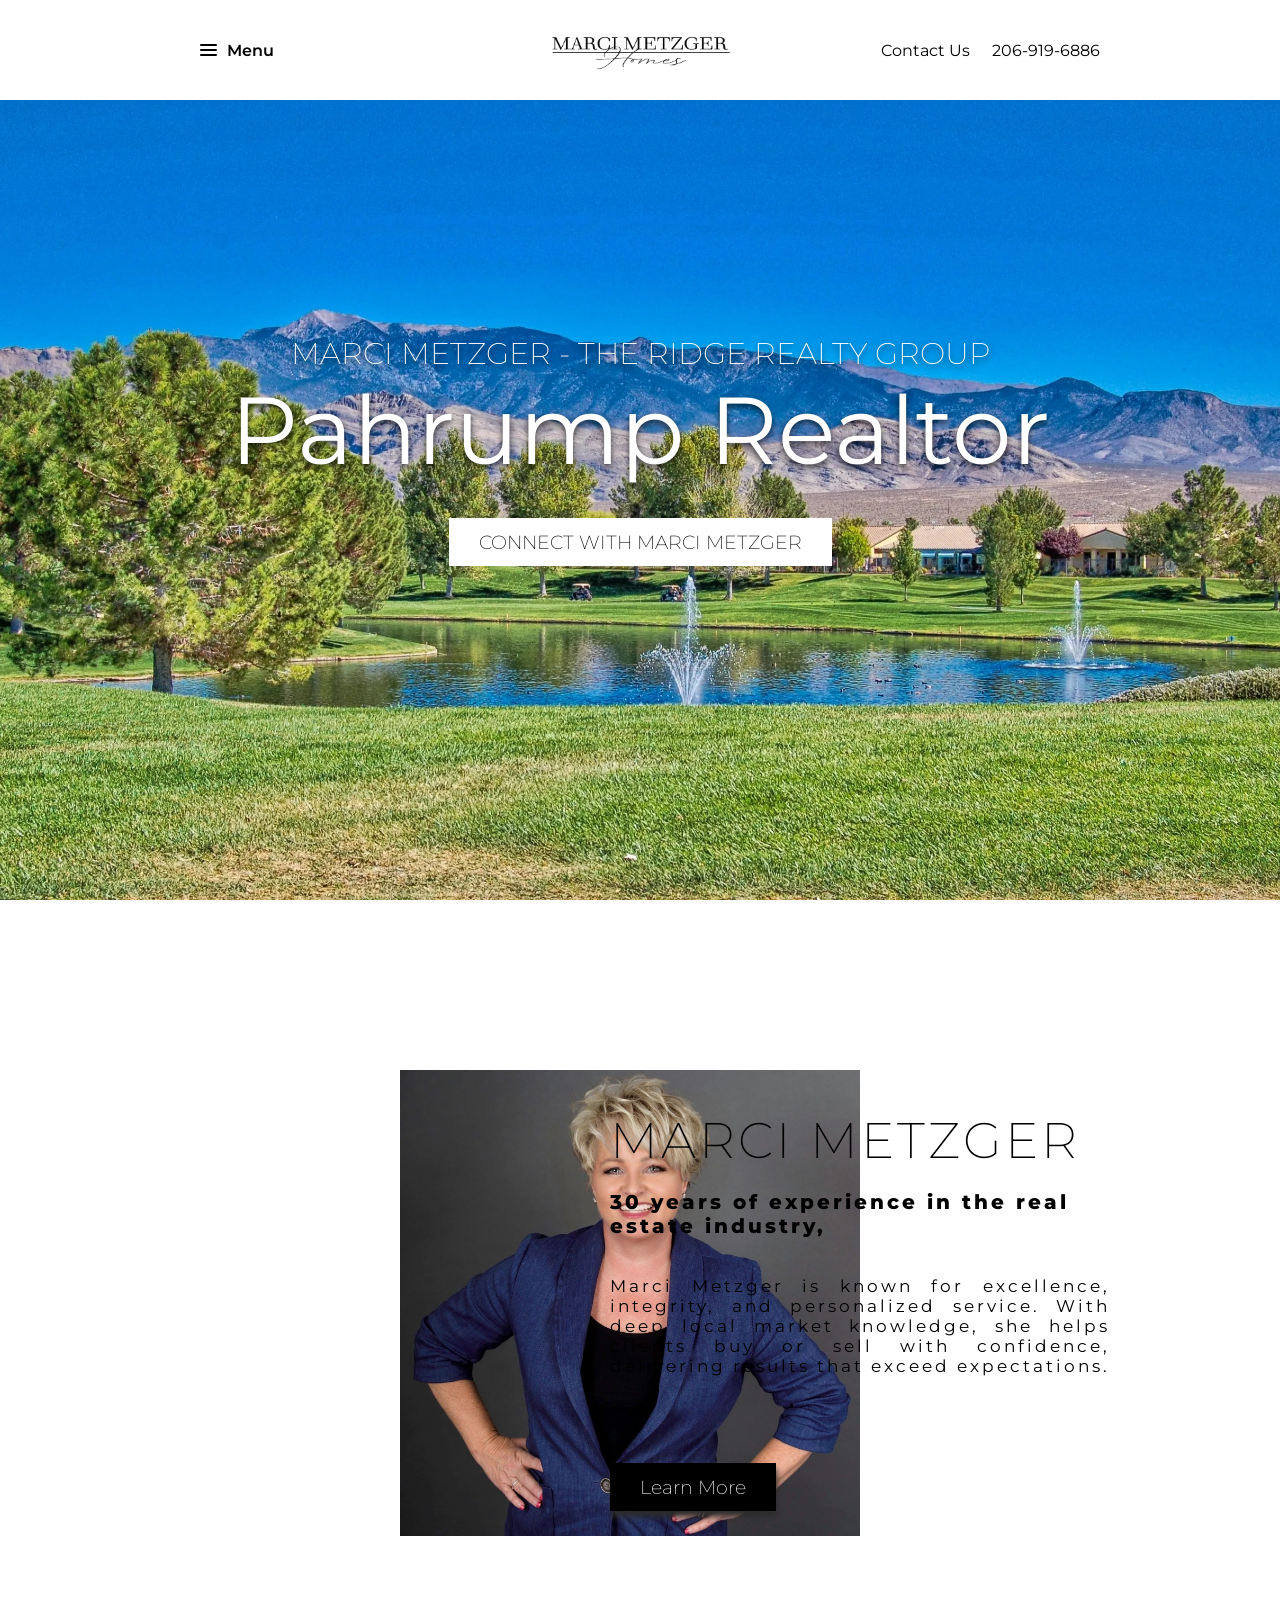
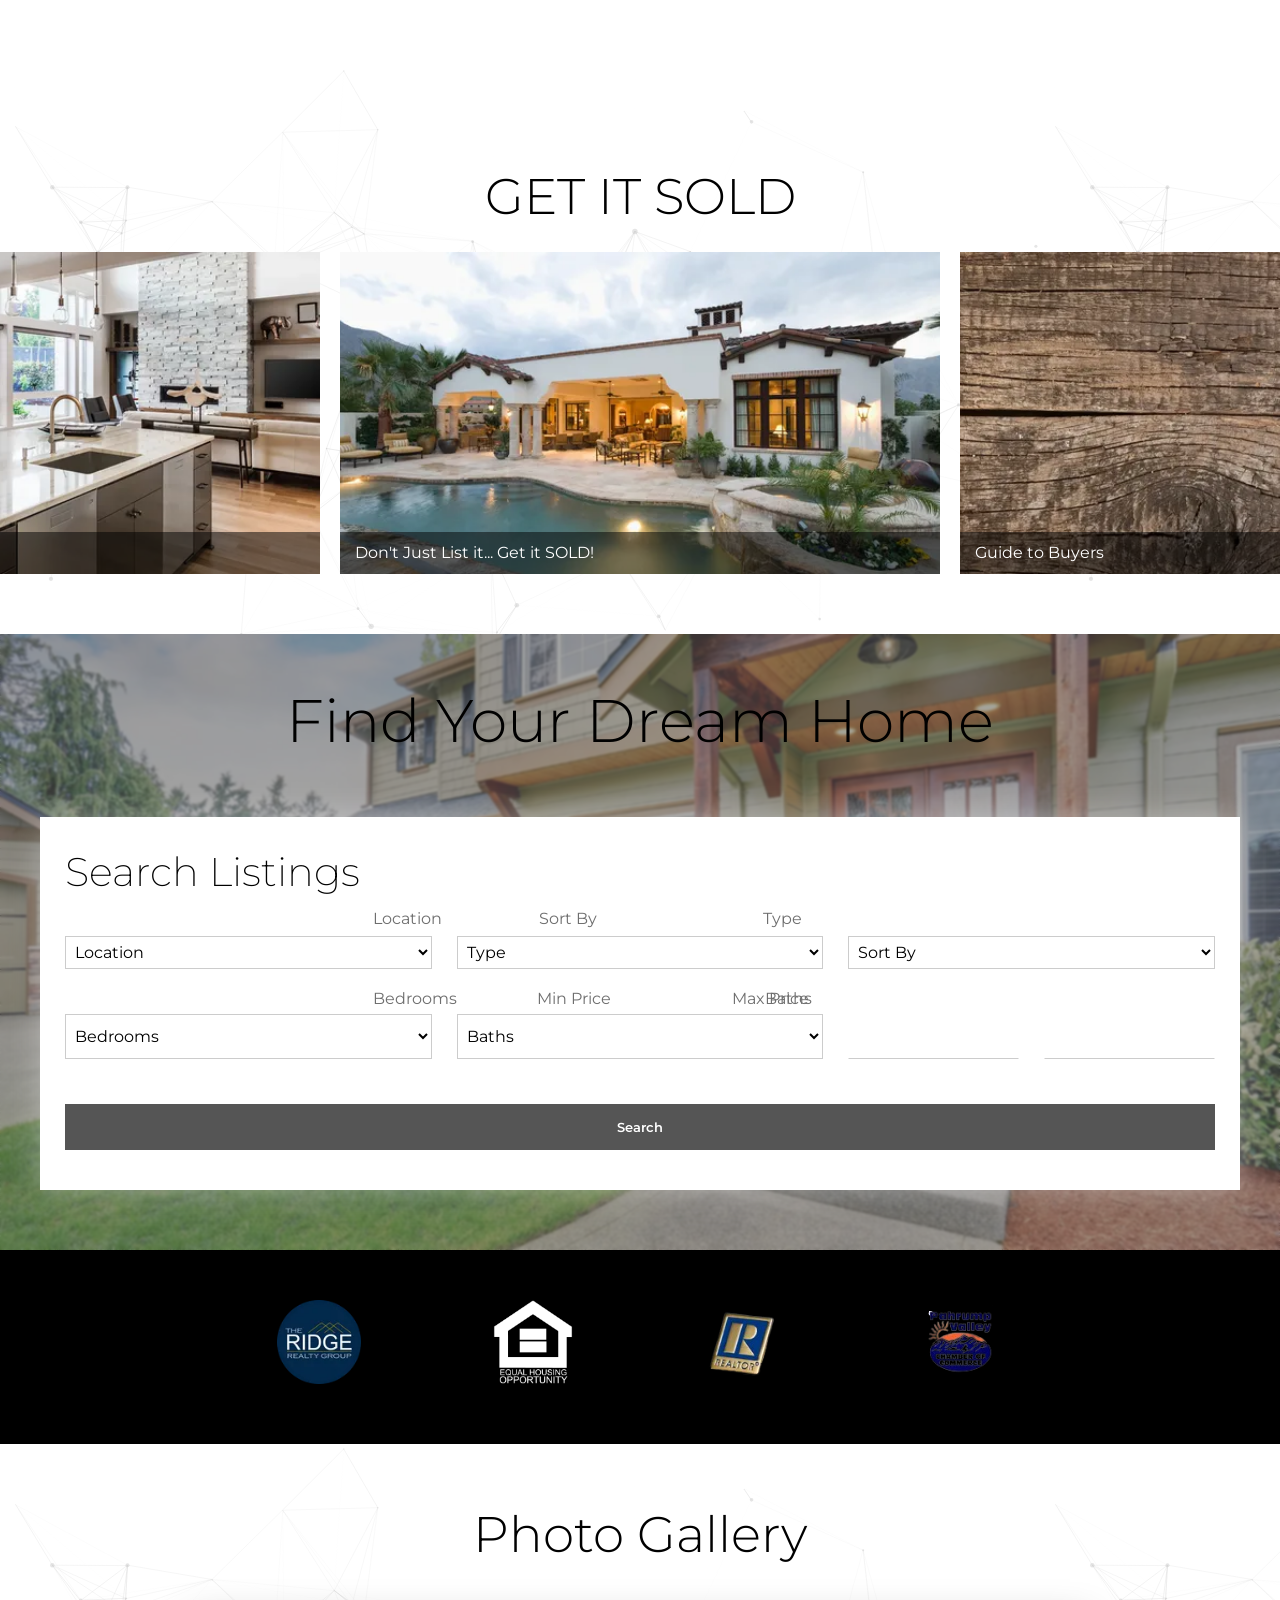
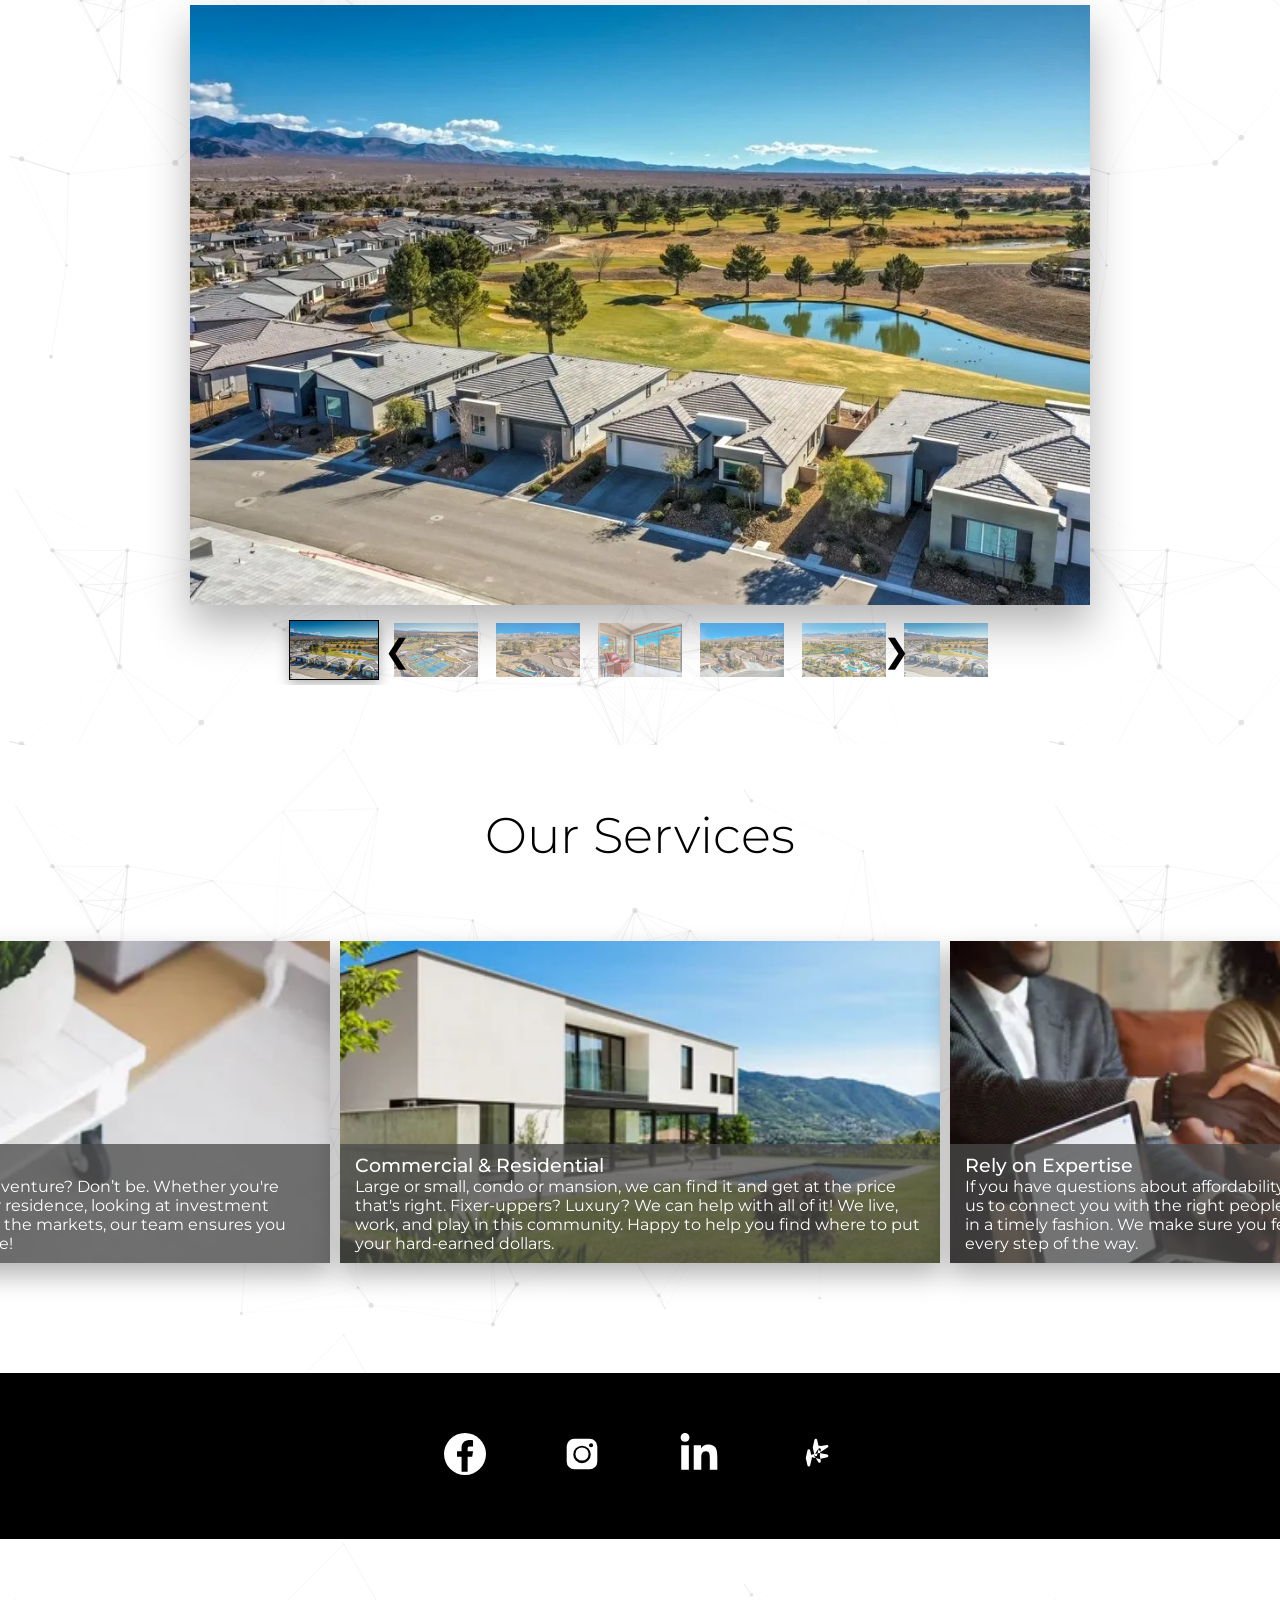
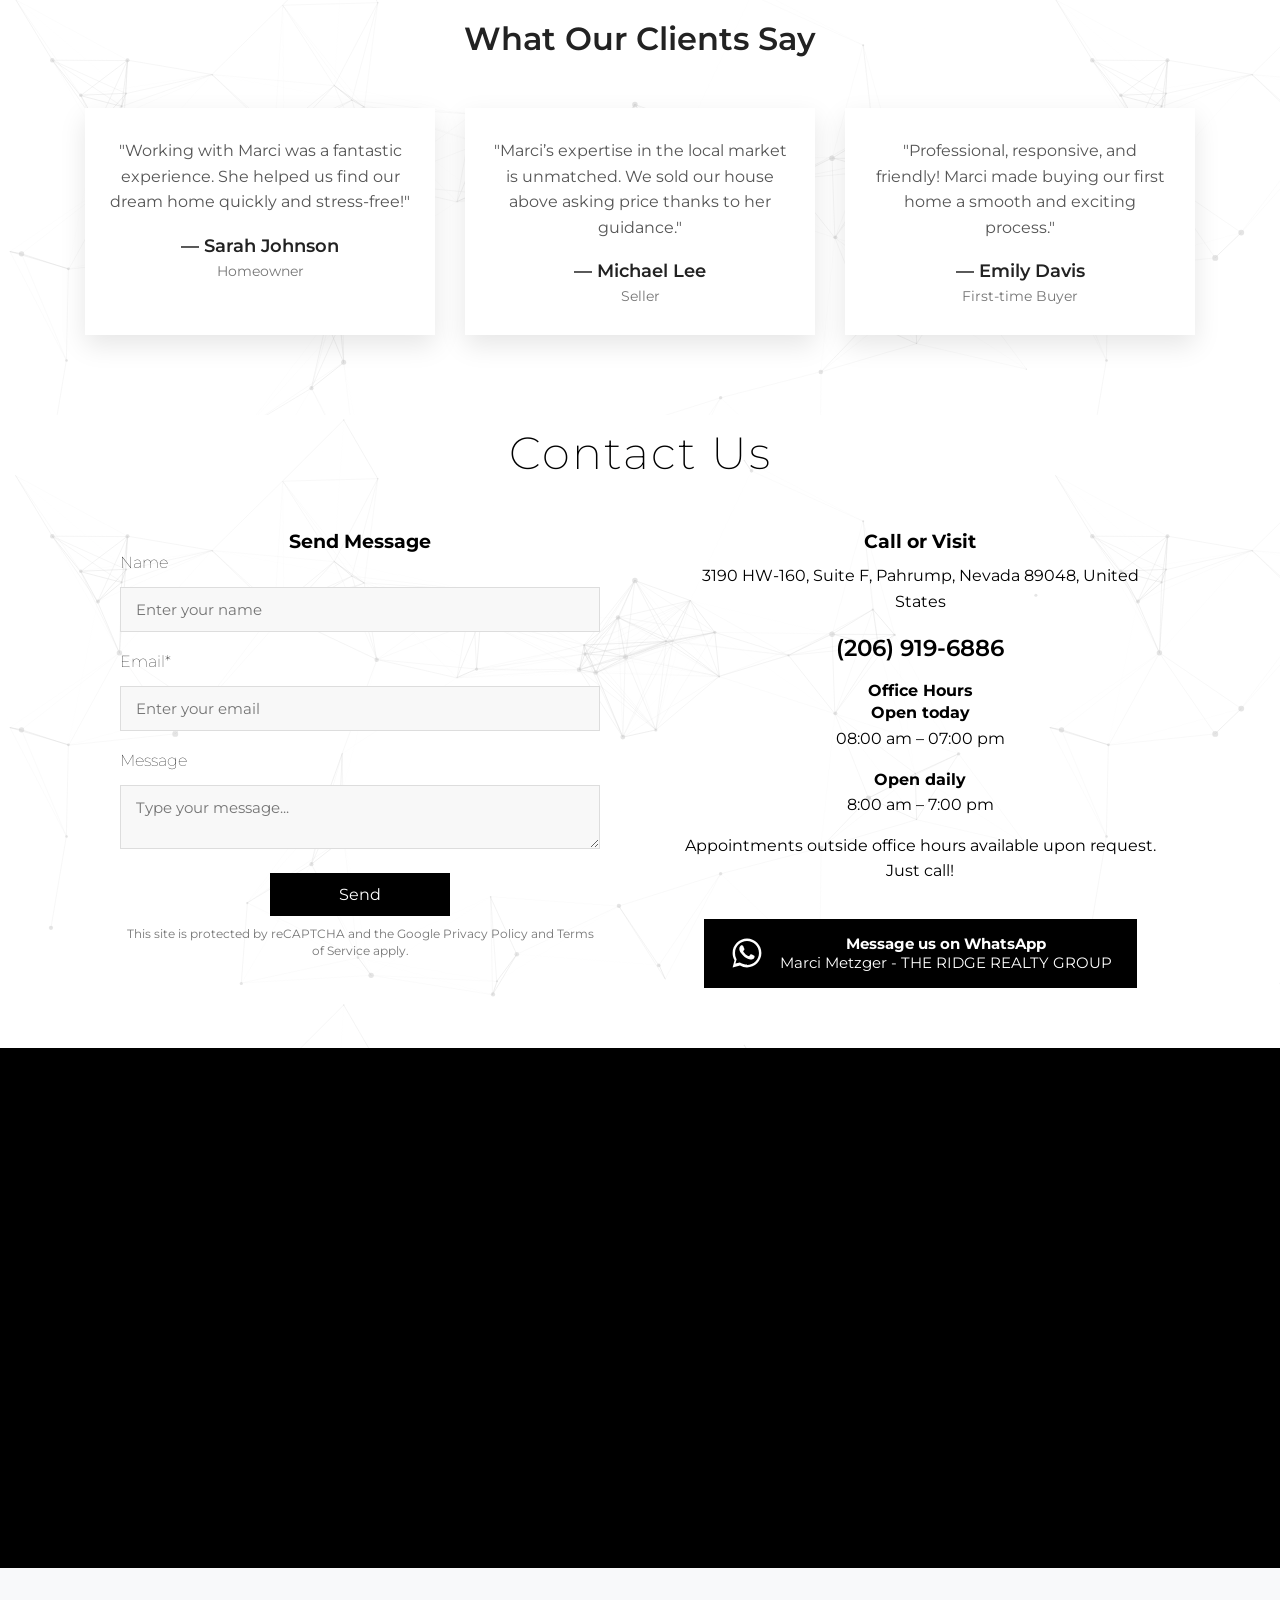
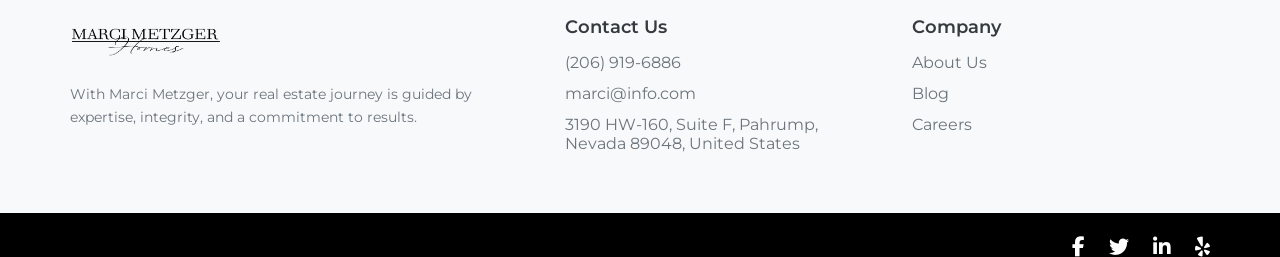
==== index.html @ 0cb1953b "Update index.html" ====
<!DOCTYPE html>
<html lang="en">
<head>
<meta charset="UTF-8">
<meta name="viewport" content="width=device-width, initial-scale=1.0">
<title>Marci Metzger Homes - Real Estate Agent, Real Estate, Realtor</title>
<link rel="stylesheet" href="css/style.css">
</head>
<body>

<header>
  <link rel="stylesheet" href="https://cdnjs.cloudflare.com/ajax/libs/font-awesome/6.5.0/css/all.min.css">
  <link rel="stylesheet" href="https://cdnjs.cloudflare.com/ajax/libs/font-awesome/6.4.0/css/all.min.css">

  <div class="hamburger" id="hamburger">
    <div class="bars"><div></div><div></div><div></div></div>
    <span class="menu-text">Menu</span>
  </div>
  <div class="logo-container"><img src="images/logo.png" alt="Logo"></div>
  <div class="header-contacts"><span>Contact Us&nbsp;&nbsp;&nbsp;</span><span>206-919-6886</span></div>
</header>

<div class="overlay" id="overlay">
  <div class="exit-btn" id="exitBtn">&times;</div>
  <div class="menu-container">
    <a href="#">Home</a>
    <a href="#">Listings</a>
    <a href="#">Properties</a>
    <a href="#">Let's Move</a>
    <a href="#">About Us</a>
    <a href="#">Contacts</a>
    <a href="#">Testimonials</a>
  </div>
</div>

<div class="section-1-placeholder"></div>

<section class="section-1" style="background-image: url('images/bg.jpg');">
  <span class="section1-text1">MARCI METZGER - THE RIDGE REALTY GROUP</span>
  <span class="section1-text2">Pahrump Realtor</span>
  <button class="btn">CONNECT WITH MARCI METZGER</button>
</section>

<div id="sections-container">
  <!-- Section 2 -->
  <section class="section" id="section2" style="background-image: url('images/section2-bg.jpg');">
    <img src="images/marci.jpg" alt="marci">
    <div class="text-content">
      <p style="font-size:50px; font-weight: 200;">MARCI METZGER</p><br>
      <h1 style="font-size:20px; font-weight: 800;">30 years of experience in the real estate industry,</h1><br><br>
      <p style="font-size:17px; text-align: justify;" class="section2-detail">
        
        Marci Metzger is known for excellence, integrity, and personalized service. With deep local market knowledge, she helps clients buy or sell with confidence, delivering results that exceed expectations.
      </p><br><br><br>
      <button class="btn">Learn More</button>
    </div>
  </section>
</div>

<!-- Section 3 -->
<section class="section" id="section3" style="background-image: url('images/section2-bg.png');">
  <h2>GET IT SOLD</h2>
  <div class="section3-row">
    <div class="image-box">
      <div class="section3-image">
        <img src="images/section3_image1.png" alt="section3_image1">
        <div class="section3-bottom-text">Top Residential Sales Last 5 Years</div>
        <div class="section3-label1">
          We helped nearly 90 clients in 2021, and closed 28.5 million in sales! Our team works hard everyday to grow and learn, so that we may continue to excel in our market. Our clients deserve our best, & we want to make sure our best is better every year.
        </div>
      </div>
    </div>
    <div class="image-box">
      <div class="section3-image">
        <img src="images/section3_image2.png" alt="section3_image2">
        <div class="section3-bottom-text">Don't Just List it... Get it SOLD!</div>
        <div class="section3-label2">
          We exhaust every avenue to ensure our listings are at the fingertips of every possible buyer, getting you top dollar for your home.
        </div>
      </div>
    </div>
    <div class="image-box">
      <div class="section3-image">
        <img src="images/section3_image3.png" alt="section3_image3">
        <div class="section3-bottom-text">Guide to Buyers</div>
        <div class="section3-label3">
          Nobody knows the market like we do. Enjoy having a pro at your service. Market analysis, upgrades lists, contractors on speed dial, & more!
        </div>
      </div>
    </div>
  </div>
</section>

<!-- Section 4 -->
<section class="section" id="section4" style="background-image: url('images/section4_bg.png');">
  <span id="section4-h2">Find Your Dream Home</span>
  <div class="property-search-container">
    <h2 class="section4-header">Search Listings</h2>
    <form class="property-search-form">
      <label for="location" class="section4-label1">Location</label>
      <select name="location" class="wide-input" id="location">
        <option value="" style="font-size: small;">Location</option>
        <option value="pahrump">Pahrump</option>
        <option value="lasvegas">Las Vegas</option>
        <option value="reno">Reno</option>
      </select>

      <label for="type" class="section4-label2">Type</label>
      <select name="type" class="wide-input" id="type">
        <option value="">Type</option>
        <option value="house">House</option>
        <option value="apartment">Apartment</option>
        <option value="land">Land</option>
      </select>

      <label for="sort" class="section4-label3">Sort By</label>
      <select name="sort" class="wide-input" id="sort">
        <option value="">Sort By</option>
        <option value="price_asc">Price Low → High</option>
        <option value="price_desc">Price High → Low</option>
        <option value="newest">Newest Listings</option>
      </select>

      <label for="bedroom" class="section4-label4">Bedrooms</label>
      <select name="bedrooms" class="wide-input" id="bedroom">
        <option value="">Bedrooms</option>
        <option value="1">1+</option>
        <option value="2">2+</option>
        <option value="3">3+</option>
        <option value="4">4+</option>
      </select>

      <label for="baths" class="section4-label5">Baths</label>
      <select name="baths" class="wide-input" id="baths">
        <option value="">Baths</option>
        <option value="1">1+</option>
        <option value="2">2+</option>
        <option value="3">3+</option>
        <option value="4">4+</option>
      </select>

      <label for="min" class="section4-label6">Min Price</label>
      <input type="number" name="min_price" class="input-price" id="min">

      <label for="max" class="section4-label7">Max Price</label>
      <input type="number" name="max_price" class="input-price" id="max">

      <button type="submit">Search</button>
    </form>
  </div>
</section>

<!-- Section 5 -->
<section class="section" id="section5">
  <div class="image-grid">
    <img src="images/ridge.png" alt="Image 1">
    <img src="images/eh.png" alt="Image 2">
    <img src="images/realtor.png" alt="Image 3">
    <img src="images/pv.png" alt="Image 4">
  </div>
</section>

<!-- Section 6 -->
<section class="section" id="section6" style="background-image: url('images/section2-bg.png');">
  <h2>Photo Gallery</h2>
  <div class="slider-container">
    <div class="slider">
      <div class="slides">
        <img src="images/slide1.png" alt="Slide 1">
        <img src="images/slide2.png" alt="Slide 2">
        <img src="images/slide3.png" alt="Slide 3">
        <img src="images/slide4.png" alt="Slide 4">
        <img src="images/slide5.png" alt="Slide 5">
        <img src="images/slide6.png" alt="Slide 6">
        <img src="images/slide7.png" alt="Slide 7">
      </div>
    </div>
    <div class="thumbnails">
      <button class="prev">&#10094;</button>
      <img src="images/slide1.png" alt="Slide 1">
      <img src="images/slide2.png" alt="Slide 2">
      <img src="images/slide3.png" alt="Slide 3">
      <img src="images/slide4.png" alt="Slide 4">
      <img src="images/slide5.png" alt="Slide 5">
      <img src="images/slide6.png" alt="Slide 6">
      <img src="images/slide7.png" alt="Slide 7">
      <button class="next">&#10095;</button>
    </div>
  </div>
</section>

<!-- Section 7 -->
<section class="section" id="section7" style="background-image: url('images/section2-bg.png');">
  <h2>Our Services</h2>
  <div class="section7-grid">
    <div class="section7-item">
      <div class="section7-image">
        <img src="images/section7-image1.png" alt="Image 1">
        <div class="image-label">
          <span><h1 class="image-label-h1">Real Estate Done Right</h1>Nervous about your property adventure? Don’t be. Whether you're getting ready to buy or sell your residence, looking at investment properties, or just curious about the markets, our team ensures you get the best experience possible!</span>
        </div>
        
      </div>
    </div>
    <div class="section7-item">
      <div class="section7-image">
        <img src="images/section7-image2.png" alt="Image 2">
        <div class="image-label">
          <span><h1 class="image-label-h1">Commercial & Residential</h1>Large or small, condo or mansion, we can find it and get at the price that's right. Fixer-uppers? Luxury? We can help with all of it! We live, work, and play in this community. Happy to help you find where to put your hard-earned dollars.</span>
        </div>
        
      </div>
    </div>
    <div class="section7-item">
      <div class="section7-image">
        <img src="images/section7-image3.png" alt="Image 3">
        <div class="image-label">
          <span><h1 class="image-label-h1">Rely on Expertise</h1>If you have questions about affordability, credit, and loan options, trust us to connect you with the right people to get the answers you need in a timely fashion. We make sure you feel confident and educated every step of the way.</span>
        </div>
        
      </div>
    </div>
  </div>
</section>

<!-- Section 8 -->
<section class="section" id="section8">
  <div class="social-grid">
    <a href="#" class="social-item">
      <svg width="42" height="42" viewBox="0 0 512 512" fill="white">
        <circle cx="256" cy="256" r="256"/>
        <path d="M354 165h-48c-8 0-18 10-18 22v36h66l-10 68h-56v181h-74V291h-55v-68h55v-45c0-48 34-92 94-92 26 0 45 2 46 2v57z" fill="black"/>
      </svg>
    </a>
    <a href="#" class="social-item">
      <svg width="42" height="42" viewBox="0 0 512 512" fill="white">
        <path d="M349.33 69.33H162.67A93.42 93.42 0 0069.33 162.67v186.66A93.42 93.42 0 00162.67 442.67h186.66A93.42 93.42 0 00442.67 349.33V162.67A93.42 93.42 0 00349.33 69.33zm-93.33 298.67a106.67 106.67 0 11106.67-106.67 106.81 106.81 0 01-106.67 106.67zm110.67-193.33a25.33 25.33 0 1125.33-25.34 25.28 25.28 0 01-25.33 25.34z"/>
        <circle cx="256" cy="256" r="80"/>
      </svg>
    </a>
    <a href="#" class="social-item">
      <svg width="42" height="42" viewBox="0 0 448 512" fill="white">
        <path d="M100.28 448H7.4V148.9h92.88zM53.79 108.1C24.09 108.1 0 83.5 0 53.8a53.8 53.8 0 11107.59 0c0 29.7-24.09 54.3-53.8 54.3zM447.9 448h-92.1V302.4c0-34.7-.7-79.2-48.29-79.2-48.3 0-55.7 37.7-55.7 76.6V448h-92.1V148.9h88.4v40.7h1.3c12.3-23.2 42.3-48.3 87.1-48.3 93.1 0 110.3 61.3 110.3 140.8z"/>
      </svg>
    </a>
    <a href="#" class="social-item">
      <svg width="42" height="42" viewBox="0 0 512 512" fill="white">
        <path d="M285.8 356.4l-54-82 54-82c9-14 32.1-4.7 28.7 12.1l-12.6 70.4 12.6 70.4c3.4 16.8-19.7 26.1-28.7 11.1zm-101.2 41l21-93.8-21-93.8c-3.7-16.5-28.7-16.5-32.4 0l-21 93.8 21 93.8c3.7 16.4 28.7 16.4 32.4 0zm209.7-133.8l-93.8-21-93.8 21c-16.5 3.7-16.5 28.7 0 32.4l93.8 21 93.8-21c16.4-3.7 16.4-28.7 0-32.4zM237.4 83.1l-21 93.8 21 93.8c3.7 16.5 28.7 16.5 32.4 0l21-93.8-21-93.8c-3.7-16.4-28.7-16.4-32.4 0zm151.3 63.4l-70.4 12.6-70.4-12.6c-16.8-3.4-26.1 19.7-11.1 28.7l82 54 82-54c14-9 4.7-32.1-12.1-28.7z"/>
      </svg>
    </a>
  </div>
</section>

<section class="section11" style="background-image: url('images/section2-bg.png');">
  <div class="section11-container">
    <h2 class="section11-title">What Our Clients Say</h2>
    <div class="section11-grid">
      
      <div class="testimonial-card">
        <p class="testimonial-text">"Working with Marci was a fantastic experience. She helped us find our dream home quickly and stress-free!"</p>
        <h4 class="testimonial-name">— Sarah Johnson</h4>
        <p class="testimonial-role">Homeowner</p>
      </div>

      <div class="testimonial-card">
        <p class="testimonial-text">"Marci’s expertise in the local market is unmatched. We sold our house above asking price thanks to her guidance."</p>
        <h4 class="testimonial-name">— Michael Lee</h4>
        <p class="testimonial-role">Seller</p>
      </div>

      <div class="testimonial-card">
        <p class="testimonial-text">"Professional, responsive, and friendly! Marci made buying our first home a smooth and exciting process."</p>
        <h4 class="testimonial-name">— Emily Davis</h4>
        <p class="testimonial-role">First-time Buyer</p>
      </div>

    </div>
  </div>
</section>
<!-- Section 9 -->
<section class="section" id="section9" style="background-image: url('images/section2-bg.png');">
  <div class="contact-wrapper">
    <h2 class="contact-title">Contact Us</h2>
    <div class="contact-grid">
      <div class="contact-form-box">
        <h3>Send Message</h3>
        <form>
          <label>Name</label>
          <input type="text" placeholder="Enter your name">
          <label>Email*</label>
          <input type="email" placeholder="Enter your email" required>
          <label>Message</label>
          <textarea placeholder="Type your message..."></textarea>
          <button type="submit" class="send-btn">Send</button>
          <p class="recaptcha-note">
            This site is protected by reCAPTCHA and the Google Privacy Policy and Terms of Service apply.
          </p>
        </form>
      </div>
      <div class="contact-info-box">
        <h3>Call or Visit</h3>
        <p>3190 HW-160, Suite F, Pahrump, Nevada 89048, United States</p>
        <p class="phone">(206) 919-6886</p>
        <h4>Office Hours</h4>
        <p><strong>Open today</strong><br>08:00 am – 07:00 pm</p>
        <p><strong>Open daily</strong><br>8:00 am – 7:00 pm</p>
        <p>Appointments outside office hours available upon request. Just call!</p>
        <div class="whatsapp-btn">
          <svg viewBox="0 0 32 32" fill="none" xmlns="http://www.w3.org/2000/svg">
            <path fill="#FFFFFF" d="M16.001 3.2c-6.999 0-12.8 5.801-12.8 12.8 0 2.258.589 4.455 1.708 6.385L3.2 28.8l6.58-1.708A12.726 12.726 0 0 0 16 28.8c6.999 0 12.8-5.801 12.8-12.8S23 3.2 16.001 3.2zm0 23.04c-2.106 0-4.155-.56-5.94-1.626l-.425-.251-3.905 1.013 1.04-3.8-.276-.44A10.64 10.64 0 0 1 5.36 16c0-5.889 4.783-10.64 10.64-10.64S26.64 10.111 26.64 16c0 5.857-4.752 10.64-10.64 10.64zm6.098-8.003c-.334-.167-1.973-.974-2.281-1.085-.307-.112-.534-.167-.76.167-.226.334-.867 1.085-1.066 1.308-.2.223-.387.25-.72.083-.334-.167-1.41-.52-2.686-1.66-1-.893-1.677-1.995-1.873-2.329-.2-.334-.022-.514.145-.68.149-.148.334-.387.5-.58.167-.194.223-.334.334-.557.112-.223.056-.418-.028-.585-.083-.167-.76-1.84-1.04-2.514-.275-.66-.557-.568-.76-.568-.195-.017-.418-.017-.642-.017-.223 0-.585.083-.892.418-.307.334-1.171 1.144-1.171 2.788 0 1.645 1.2 3.234 1.367 3.458.167.223 2.355 3.6 5.702 5.034.798.344 1.42.55 1.904.705.8.255 1.528.22 2.105.134.643-.095 1.973-.807 2.251-1.588.277-.78.277-1.452.194-1.588-.084-.139-.31-.223-.643-.39z"/>
          </svg>
          <div>
            <p><strong>Message us on WhatsApp</strong></p>
            <p>Marci Metzger - THE RIDGE REALTY GROUP</p>
          </div>
        </div>
      </div>
    </div>
  </div>
</section>

<!-- Section 10 -->
<section class="section" id="section10">
  <iframe
    src="https://www.google.com/maps?q=3190+NV-160+Suite+F,+Pahrump,+NV+89048,+USA&output=embed"
    allowfullscreen=""
    loading="lazy"
    referrerpolicy="no-referrer-when-downgrade">
  </iframe>
</section>

<footer class="footer-twotier" role="contentinfo">
  <div class="footer-twotier__top">
    <div class="footer-twotier__top-container">
      <div class="footer-twotier__brand">
        <div class="logo">
          <img src="images/logo.png" class="footer-logo">
        </div>
        <p>With Marci Metzger, your real estate journey is guided by expertise, integrity, and a commitment to results.</p>
      </div>
      <div class="footer-twotier__links">
        <h3 class="footer-twotier__heading">Contact Us</h3>
        <ul>
          <li><a href="#">(206) 919-6886</a></li>
          <li><a href="#">marci@info.com</a></li>
          <li><a href="#">3190 HW-160, Suite F, Pahrump, Nevada 89048, United States</a></li>
        </ul>
      </div>
      <div class="footer-twotier__links">
        <h3 class="footer-twotier__heading">Company</h3>
        <ul>
          <li><a href="#">About Us</a></li>
          <li><a href="#">Blog</a></li>
          <li><a href="#">Careers</a></li>
        </ul>
      </div>
    </div>
  </div>
  <div class="footer-twotier__bottom">
    <div class="footer-twotier__bottom-container">
      <p class="footer-twotier__copyright">
        &copy; Copyright © 2023 Marci METZGER Homes - All Rights Reserved
      </p>
      <nav class="footer-twotier__social" aria-label="Social Media">
        <ul>
          <li><a href="#" aria-label="Our Facebook Profile"><i class="fab fa-facebook-f"></i></a></li>
          <li><a href="#" aria-label="Our Twitter Profile"><i class="fab fa-twitter"></i></a></li>
          <li><a href="#" aria-label="Our LinkedIn Profile"><i class="fab fa-linkedin-in"></i></a></li>
          <li><a href="#" aria-label="Our Yelp Profile"><i class="fab fa-yelp"></i></a></li>
        </ul>
       <ul style="margin-top: 15px;"> 
  <li>
    <a href="#" aria-label="GoDaddy">
      Powered By: 
      <img src="images/GDDY.D-1df4ca67.png" alt="GoDaddy Logo" style="width: 25px; height: 20px; vertical-align: text-bottom; margin-left: 5px;">
    </a>
  </li>
</ul>

      </nav>
    </div>
  </div>
</footer>

<script src="js/script.js"></script>
</body>
</html>
---- css/style.css ----
@import url('https://fonts.googleapis.com/css2?family=Montserrat:ital,wght@0,100..900;1,100..900&display=swap');

* {
  margin: 0;
  padding: 0;
  box-sizing: border-box;
  font-family: 'Montserrat', sans-serif;
}

body {
  overflow-x: hidden;
}

  
  * {
  max-width: 100%;
}


  html, body {
  width: 100%;
  overflow-x: hidden;
}

h2 {
  font-size: 50px;
  font-weight: 300;
}

 /* Header */
header {
  position: fixed;
  top: 0;
  width: 100%;
  height: 100px;
  display: flex;
  align-items: center;
  justify-content: center;
  padding: 0 20px;
  z-index: 1000;
  
  /* Initially solid at top */
  background-color: rgba(255, 255, 255, 1);
  backdrop-filter: blur(1px);
  transition: background-color 0.3s ease, backdrop-filter 0.3s ease;
}

/* Scrolled state: transparent + blurred */
header.scrolled {
  background-color: rgba(255, 255, 255, 0.2); 
  backdrop-filter: blur(10px);
}

/* Optional: hide completely */
header.hide {
  opacity: 0;
  pointer-events: none;
}

  

  .logo-container {width:180px; height:180px; overflow:hidden;}
  .logo-container img {width:100%; height:100%; object-fit:contain;}
  .header-contacts {position:absolute; right:180px; display:flex; align-items:center; gap:10px;}

  /* Hamburger */
  .hamburger {position:absolute; left:200px; display:flex; align-items:center; gap:10px; cursor:pointer; z-index:1100;}
  .hamburger .bars {display:flex; flex-direction:column; justify-content:space-between; width:17px; height:12px;}
  .hamburger .bars div {height:2px; background:#000; border-radius:1px; transition: all 0.3s ease;}
  .hamburger .menu-text {font-size:1rem; font-weight:600; color:#000;}

  /* Overlay */
.overlay {
  position: fixed;
  top: 0;
  left: -100%;
  width: 100%;
  height: 100%;
  backdrop-filter: blur(5px);
  background: rgba(0, 0, 0, 0.856);

  display: flex;
  justify-content: flex-start; 
  align-items: center;        
  padding-left: 80px;          
 transition: left 0.07s ease-out;

  z-index: 1050;
}

/* When active */
.overlay.active {
  left: 0;
}

/* Menu container */
.overlay .menu-container {
  display: flex;
  flex-direction: column;
  align-items: flex-start; 
}

/* Menu links */
.overlay a {
  color: #ffffff;
  font-size: 2rem;
 margin-left: 100px;
 margin-bottom: 20px;
  text-decoration: none;
  text-align: left;
  font-weight: 400;
  letter-spacing: 1px;
}

/* Exit button */
.overlay .exit-btn {
  position: absolute;
  top: 50px;
  right: 100px;
  font-size: 3.5rem;
  font-weight: 200;
  cursor: pointer;
  color: #ffffff;
}


  /* Hero Section */
  .section-1-placeholder {height:100vh;}
  .section-1 {position:fixed; top:0; left:0; width:100%; height:100vh; display:flex; flex-direction:column; align-items:center; justify-content:center; font-size:3rem; font-weight:700; color:#fff; text-align:center; padding:0px; z-index:0; background-size:cover; background-position:center; background-repeat:no-repeat; text-shadow:1px 1px 2px rgba(0,0,0,0.6);}
  .section-1 .btn {margin-top:30px; padding:12px 30px; font-size:1.2rem; font-weight:200; color:#000000; background:rgb(255, 255, 255); border:none; cursor:pointer; transition: all 0.3s ease; box-shadow: 1 6px 6px rgba(0, 0, 0, 0.2);}
  .section-1 .btn:hover {color:#ffffff; background:#000000;}
  .section1-text1 {font-size: 30px; font-weight: 200; text-shadow:0 3px 6px rgba(0,0,0,0.7);}
  .section1-text2 {font-size: 95px; font-weight: 400; text-shadow:0 3px 6px rgba(0,0,0,0.7);}

  /* General Sections */
  .section {position:relative; width:100%; padding:60px 10px; text-align:center; background-color:#ffffff; }
  #section3 {position:relative; width:100%; padding:60px 10px; text-align:center; background-color:#ffffff;}
  #section2 {position:relative; width:100%; padding:60px 10px; text-align:center;}
  #section6 {position:relative; width:100%; padding:60px 10px; text-align:center; background-color:#ffffff;}
  #section5 {position:relative; width:100%; padding:50px 5px; text-align:center; background-color:#000000; color: #ffffff;}
  
 
  /* SAFE SECTION CENTERING WITHOUT CHANGING LAYOUT */
section > * {
  max-width: 1200px;  
  margin-left: auto;
  margin-right: auto;
}




  /* Section 2 */
  #section2 img {position:absolute; left:330px; top: 100px; width: 600px; height: auto; padding: 70px 70px;}
  #section2 .text-content {position:absolute; right:100px; top: 140px; max-width:50%; text-align:left; padding: 70px 70px; color: #000000; letter-spacing: 3px; word-wrap: break-word;}
  #section2 .btn {
  margin-top: 30px;
  padding: 12px 30px;
  font-size: 1.2rem;
  font-weight: 200;
  color: #ffffff;
  background: rgb(0, 0, 0);
  border: none;
  cursor: pointer;
  transition: all 0.3s ease;
  box-shadow: 1px 6px 6px rgb(44, 44, 44);
}

#section2 .btn:hover {
  color: #000000;
  background: #ffffff;
}

  /* Section 3 Title */
#section3 {
  position: relative;
  padding: 100px 20px 60px 20px;
  text-align: center;
}

.section3-header {
  display: block;
  margin-bottom: 60px;
  font-size: 50px;
  font-weight: 200;
}

/* Section 3 grid like Section 7 */
.section3-row {
  margin-top: 25px;
  display: flex;
  gap: 20px;
  justify-content: center;
  padding: 0 50px;
  flex-wrap: nowrap;
}

/* Each item: image + overlay */
.image-box {
  display: flex;
  flex-direction: column;
  align-items: center;
}

/* Image container with hover effect */
.section3-image {
  position: relative;
  width: 600px;
  height: 322px;
  overflow: hidden;
  transition: transform 0.3s ease, box-shadow 0.3s ease;
  cursor: pointer;
}

/* Lift container on hover */
.section3-image:hover {
  transform: translateY(-10px);
  box-shadow: 0 12px 25px rgba(0,0,0,0.3);
}

/* Image styling inside container */
.section3-image img {
  width: 100%;
  height: 100%;
  object-fit: cover;
  display: block;
}

/* Bottom text inside image - always visible */
.section3-bottom-text {
  position: absolute;
  bottom: 0;
  left: 0;
  width: 100%;
  background: rgba(0,0,0,0.5);
  color: #fff;
  padding: 10px 15px; 
  font-size: 16px;
  font-weight: 400; 
  line-height: 1.4; 
  box-sizing: border-box;
  transition: bottom 0.4s ease, font-size 0.4s ease;
  text-align: left;
  display: flex;       
  align-items: center; 
  justify-content: flex-start; 
  white-space: normal; 
}

/* Overlay label (appears on hover) - covers only bottom half */
.section3-label1,
.section3-label2,
.section3-label3 {
  position: absolute;
  bottom: 0; 
  left: 0;
  width: 100%;
  height: 50%; 
  padding: 15px;
  background: rgba(0,0,0,0.5);
  color: #fff;
  box-sizing: border-box;
  text-align: left;
  transform: translateY(100%); 
  transition: transform 0.4s ease;
}

/* On hover: overlay slides up */
.section3-image:hover .section3-label1,
.section3-image:hover .section3-label2,
.section3-image:hover .section3-label3 {
  transform: translateY(0);
}

/* On hover: bottom text moves on top of overlay text */
.section3-image:hover .section3-bottom-text {
  bottom: 50%; 
  font-weight: 600; 
}



#section4 {
  position: relative;
  background-size: cover;
  background-position: center;
  background-repeat: no-repeat;
  z-index: 0;

  display: flex;
  flex-direction: column;
  align-items: center;
  gap: 40px; /* space between children */
  padding: 50px 0; /* optional top/bottom padding */
}


#section4-h2 {
  font-size: 60px;
  font-weight: 300;
  margin-bottom: 20px; /* space between h2 and container */
}


/* Fixed overlay with blur and transparency */
#section4::before {
  content: "";
  position: absolute;
  top: 0; left: 0;
  width: 100%;
  height: 100%;
  background: rgba(94, 94, 94, 0.562); 
  backdrop-filter: blur(1px);     
  z-index: -1;                     
}


  /* Section 4: Property Search Form */
 .property-search-container {
  background: #fff;
  padding: 30px 25px 40px 25px;
  box-shadow: 0 0 30px rgba(255, 255, 255, 0.4), 0 15px 35px rgba(0,0,0,0.05); /* soft white glow + subtle depth */
  width: 1200px;
  height: auto; 
  margin: 0 auto;
  display: flex;
  flex-direction: column;
  justify-content: center;
  
}

.section4-header{
  font-size: 40px;
  font-weight: 200;
  text-align: left;
  top: 5px;
}

.property-search-form {
  display: grid;
  grid-template-columns: repeat(auto-fit, minmax(150px, 1fr));
  gap: 45px 25px;
  margin-top: 40px;
  border: none;
}

.property-search-form select,
.property-search-form input {
  padding: 25px;
  width: 100%;
  font-size: 1rem;
  outline: none;
  background-color: #ffffff; 
  transition: all 0.3s ease;
  border: none;
}

.property-search-form select:focus,
.property-search-form input:focus {
  box-shadow: 0 4px 15px rgba(0, 0, 0, 0.1);
  background-color: #fff;
  border: none;
}

.property-search-form button {
  grid-column: span 6;
  padding: 15px;
  background-color: #555555;
  color: #fff;
  font-weight: 600;
  border: none;
  cursor: pointer;
  transition: all 0.3s ease;
}

.property-search-form button:hover {
  background-color: #000000;
  transform: translateY(-2px);
  box-shadow: 0 0 25px rgba(255, 255, 255, 0.3); 
}

#max,
#min {
    background-color: transparent;
    border-top: 1px solid #ffffff;
    border-left: 1px solid #ffffff;
    border-right: 1px solid #ffffff;
    color: #000; 
    font-weight: 600; 
    padding: 12px;
    outline: none;
}

/* Optional: focus effect for better visibility */
#max:focus,
#min:focus {
    background-color: #fff; 
    box-shadow: 0 0 5px rgba(0,0,0,0.1);
    border: solid 1px black;
}


  /* Make inputs fully responsive */
.property-search-form select,
.property-search-form input {
  padding: 5px;
  width: 100%;
  border: 1px solid #ccc;
  font-size: 1rem;
  outline: none;
  transition: border 0.3s ease, box-shadow 0.3s ease;
}

.section4-label1 {position:absolute; left:373px; top:275px; max-width:30%; height:auto; color: #6e6e6e;}
.section4-label2 {position:absolute; left:763px; top:275px; max-width:30%; height:auto; color: #6e6e6e;}
.section4-label3 {position:absolute; right:683px; top:275px; max-width:30%; height:auto; color: #6e6e6e;}
.section4-label4 {position:absolute; left:373px; top:355px; max-width:30%; height:auto; color: #6e6e6e;}
.section4-label5 {position:absolute; left:765px; top:355px; max-width:30%; height:auto; color: #6e6e6e;} 
.section4-label6 {position:absolute; right:669px; top:355px; max-width:30%; height:auto; color: #6e6e6e;}
.section4-label7 {position:absolute; right:471px; top:355px; max-width:30%; height:auto; color: #6e6e6e;}

/* Make 3 inputs wider (2 columns wide) */
.wide-input {
  grid-column: span 2;
}

.input-price {
  border: solid 4px rgb(0, 0, 0);
}




  /* Container */
.slider-container {
  max-width: 900px;
  margin: 40px auto;
}

/* 4-image inline grid inside existing section */
.section .image-grid {
  display: flex;           
  justify-content: center; 
  gap: 130px;               
  flex-wrap: wrap;         
}

.section .image-grid img {
  width: 7%;              
  height: auto;
  object-fit: cover;
  transition: transform 0.3s ease, box-shadow 0.3s ease;
  cursor: pointer;
}

.section .image-grid img:hover {
  transform: scale(1.05);
  box-shadow: 0 8px 20px rgba(0,0,0,0.3);
}

/* Responsive for mobile */
@media (max-width: 768px) {
  .section .image-grid img {
    width: 48%; /* 2 per row on mobile */
  }
}


/* Slider */
.slider {
  position: relative;
  overflow: hidden;
  box-shadow: 0 20px 40px rgba(0,0,0,0.3);
}

/* Slides */
.slides {
  display: flex;
  transition: transform 0.6s ease-in-out;
}

.slides img {
  width: 100%;
  flex-shrink: 0;
  object-fit: cover;
  transition: transform 0.3s ease;
}

.slides img:hover {
  transform: scale(1.02);
}

/* Buttons */
.thumbnails button {
  position: absolute;
  top: 50%;
  transform: translateY(-50%);
  background-color: transparent;
  color: rgb(0, 0, 0);
  border: none;
  cursor: pointer;
  font-size: 2rem;
  z-index: 10;
  transition: background 0.3s, transform 0.3s;
}



.thumbnails button:hover {
  background-color: transparent;
  transform: translateY(-50%) scale(1.5);
}

/* Thumbnails */
.thumbnails {
  display: flex;
  justify-content: center;
  margin-top: 15px;
  gap: 12px;
  overflow-x: auto;
  padding-bottom: 5px;
}

.thumbnails::-webkit-scrollbar {
  height: 6px;
}

.thumbnails::-webkit-scrollbar-thumb {
  background: rgba(0,0,0,0.3);
}

.thumbnails img {
  width: 90px;
  height: 60px;
  object-fit: cover;
  cursor: pointer;
  opacity: 0.6;
  border: 3px solid transparent;
  transition: all 0.3s;
}

.thumbnails img:hover {
  opacity: 1;
  transform: scale(1.05);
}

.thumbnails img.active {
  opacity: 1;
  border: 1px solid #000000;
  box-shadow: 0 4px 12px rgba(0,0,0,0.3);
}

/* Prev/Next button positions — keep your current values */
.slider-container .prev {
  position: absolute;
  left: 30%;               
  top: calc(100% - 95px); 
}

.slider-container .next {
  position: absolute;
  left: 69%;               
  top: calc(100% - 95px); 
}

.image-label-h1{ font-size: 19px; font-weight: 500;


}

/* Section 7 grid */
.section7-grid {
  margin-top: 25px;
  display: flex;
  gap: 10px;
  justify-content: center;
  padding: 50px;
  flex-wrap: nowrap;
}

/* Each item: image + overlay + bottom text */
.section7-item {
  display: flex;
  flex-direction: column;
  align-items: center;
}

/* Image container with hover effect */
.section7-image {
  position: relative;
  width: 600px;
  height: 322px;
  overflow: hidden;
  transition: transform 0.3s ease, box-shadow 0.3s ease;
  cursor: pointer;
  box-shadow: 0 12px 25px rgba(0,0,0,0.3); 
}

/* Lift container on hover */
.section7-image:hover {
  transform: translateY(-10px); /* move image up */
  box-shadow: 0 18px 30px rgba(0,0,0,0.4); /* optional stronger shadow */
}

/* Image styling */
.section7-image img {
  width: 100%;
  height: 100%;
  object-fit: cover;
  display: block;
}


/* Bottom text inside image - always visible */
.section7-bottom-text {
  position: absolute;
  bottom: 29%; 
  left: 0;
  width: 100%;
  background: rgba(80, 80, 80, 0.815);
  color: #000000;
  padding: 12px 15px;
  font-size: 16px;
  font-weight: 500; 
  box-sizing: border-box;
  transition: bottom 0.4s ease, font-size 0.4s ease;
  text-align: left;
}

/* Overlay label - permanently visible */
.image-label {
  position: absolute;
  bottom: 0;
  left: 0;
  width: 100%;
  height: auto; 
  padding: 10px 15px; 
  background: rgba(75, 75, 75, 0.747);
  color: #ffffff;
  box-sizing: border-box;
  text-align: left;
  transform: translateY(0);
}




/* Black background section */
#section8 {
  background: #000;
  padding: 60px 0;
  display: flex;
  justify-content: center;
}

/* Inline row */
.social-grid {
  display: flex;
  gap: 75px;
}

/* Icon styling */
.social-item i {
  color: #fff;
  font-size: 42px;
  transition: transform 0.3s ease, opacity 0.3s ease;
}

/* Hover effect */
.social-item:hover i {
  transform: translateY(-6px);
  opacity: 0.85;
}

#section9 {
  background: #ffffff;
  padding: 10px 120px;
  color: #000;
  font-family: 'Raleway', sans-serif;
}

.contact-wrapper {
  max-width: 1500px;
  margin: auto;
}

.contact-title {
  text-align: center;
  font-size: 45px;
  font-weight: 200;
  margin-bottom: 50px;
  letter-spacing: 2px;
}

.contact-grid {
  display: flex;
  gap: 80px;
  justify-content: center;
}

.contact-form-box,
.contact-info-box {
  flex: 1;
}

/* FORM */
.contact-form-box label {
  display: block;      
  text-align: left;
  margin-bottom: 5px;
  font-weight: 100;
}

.contact-form-box input,
.contact-form-box textarea {
  width: 100%;
  padding: 12px 15px;
  margin: 10px 0 20px;
  border: 1px solid #ddd;
  background: #f8f8f8;
  font-size: 15px;
}

.send-btn {
  width: 180px;
  padding: 12px 0;
  background: black;
  color: white;
  border: none;
  font-size: 16px;
  cursor: pointer;
  transition: 0.3s;
}

.send-btn:hover {
  background: #333;
}

.recaptcha-note {
  font-size: 12px;
  color: #777;
  margin-top: 10px;
  line-height: 1.4;
}

/* RIGHT SIDE INFO */
.contact-info-box h3 {
  margin-bottom: 10px;
}

.contact-info-box p {
  margin-bottom: 15px;
  line-height: 1.6;
}

.phone {
  font-size: 23px;
  font-weight: 600;
  margin: 15px 0;
}


.contact-info-box {
  position: relative;
}

.whatsapp-btn {
  margin-top: 20px;             
  position: relative;
  display: inline-flex;
  align-items: center;
  gap: 15px;
  background: #000;
  padding: 15px 25px;
  cursor: pointer;
  transition: 0.3s ease;
}

.whatsapp-btn:hover {
  background: #222;
}

.whatsapp-btn svg {
  width: 36px;
  height: 36px;
}

.whatsapp-btn p {
  margin: 0;
  color: white;
  font-size: 15px;
  line-height: 1.3;
}

#section10 {
  all: unset;              
  display: block;
  position: relative;
  width: 100vw;            
  height: 400px;           
  margin: 0;
  padding: 0;
  overflow: hidden;
  background: #000;       
}

/* SECTION 10: Google Map - full width */
#section10 {
  position: relative;
  width: 100vw;        
  height: 400px;       
  margin: 0;           
  padding: 0;
  overflow: hidden;
  background: #000;    
}

/* Make iframe fill the section completely */
#section10 iframe {
  width: 100vw !important; 
  height: 100%;
  position: absolute;
  top: 0;
  left: 0;
  border: 0;
}

/* Remove max-width and centering for iframe parent */
#section10 > * {
  max-width: none !important;
  margin: 0 !important;
  padding: 0 !important;
}

/* FOOTER STYLES START HERE */

        .footer-twotier {
            color: var(--footer-top-text);
        }

        .footer-logo{
          width: 400px;
        }
        
        /* === TOP TIER STYLES === */
        .footer-twotier__top {
            background-color: var(--footer-top-bg);
            padding: 3rem 1.5rem;
        }

        .footer-twotier__top-container {
            max-width: 1140px;
            margin: 0 auto;
            display: grid;
            grid-template-columns: 1fr; 
            gap: 2rem;
        }

        .footer-twotier__brand p {
            margin: 1rem 0 0 0;
            font-size: 0.9rem;
            line-height: 1.6;
        }
        
        .footer-twotier__brand .logo {
            width: 150px;
            fill: var(--footer-top-heading);
        }

        .footer-twotier__heading {
            font-size: 1.1rem;
            font-weight: 600;
            color: var(--footer-top-heading);
            margin-top: 0;
            margin-bottom: 1rem;
        }

        .footer-twotier__links ul {
            margin: 0;
            padding: 0;
            list-style: none;
        }
        
        .footer-twotier__links li {
            margin-bottom: 0.75rem;
        }

        .footer-twotier__links a {
            color: var(--footer-top-text);
            text-decoration: none;
            transition: color 0.2s ease-in-out;
        }

        .footer-twotier__links a:hover {
            color: var(--footer-top-link-hover);
            text-decoration: underline;
        }

        /* === BOTTOM TIER STYLES === */
        .footer-twotier__bottom {
            background-color: var(--footer-bottom-bg);
            color: var(--footer-bottom-text);
            padding: 1.5rem;
        }
        
        .footer-twotier__bottom-container {
            max-width: 1140px;
            margin: 0 auto;
            display: flex;
            flex-direction: column; 
            align-items: center;
            gap: 1rem;
            font-size: 0.875rem;
            text-align: center;
        }
        
        .footer-twotier__bottom a {
            color: var(--footer-bottom-text);
            text-decoration: none;
            transition: color 0.2s ease-in-out;
        }

        .footer-twotier__bottom a:hover {
            color: var(--footer-bottom-link-hover);
            text-decoration: underline;
        }

        .footer-twotier__copyright {
            margin: 0;
        }
        
        .footer-twotier__social ul {
            margin: 0;
            padding: 0;
            list-style: none;
            display: flex;
            gap: 1.5rem;
        }

        .footer-twotier__social i {
    font-size: 20px;
    color: #ffffff; 
    transition: color 0.3s;
}

.footer-twotier__social i:hover {
    color: #afafaf; 
}

        
        .footer-twotier__social a:hover {
            text-decoration: none; 
        }
        
        .footer-twotier__social svg {
            width: 20px;
            height: 20px;
            fill: currentColor;
        }

        /* Media query for tablets and larger */
        @media (min-width: 768px) {
            .footer-twotier__top-container {
                grid-template-columns: 1.5fr 1fr 1fr; 
                gap: 3rem;
            }
            .footer-twotier__bottom-container {
                flex-direction: row; 
                justify-content: space-between;
                text-align: left;
            }
        }

         :root {
            --footer-top-bg: #f8f9fa;
            --footer-top-text: #6c757d;
            --footer-top-heading: #343a40;
            --footer-top-link-hover: #0056b3;

            --footer-bottom-bg: #000000;
            --footer-bottom-text: #ffffff;
            --footer-bottom-link-hover: #ffffff;
        }


.section11 {
  padding: 80px 20px;
  background-color: #f9f9f9;
  font-family: "Palatino Linotype", "Garamond", "Georgia", serif;
}

.section11-container {
  max-width: 1200px;
  margin: 0 auto;
  text-align: center;
}

.section11-title {
  font-size: 32px;
  margin-bottom: 50px;
  font-weight: 600;
  color: #222;
}

.section11-grid {
  display: flex;
  gap: 30px;
  justify-content: center;
  flex-wrap: wrap;
}

.testimonial-card {
  background-color: #fff;
  padding: 30px 25px;
  box-shadow: 0 10px 25px rgba(0,0,0,0.1);
  max-width: 350px;
  flex: 1 1 300px;
  display: flex;
  flex-direction: column;
  align-items: center;
  transition: transform 0.3s ease, box-shadow 0.3s ease;
}

.testimonial-card:hover {
  transform: translateY(-8px);
  box-shadow: 0 15px 30px rgba(0,0,0,0.15);
}

.testimonial-text {
  font-size: 16px;
  line-height: 1.6;
  color: #555;
  margin-bottom: 20px;
}

.testimonial-name {
  font-size: 18px;
  font-weight: 600;
  color: #222;
  margin-bottom: 5px;
}

.testimonial-role {
  font-size: 14px;
  font-weight: 400;
  color: #777;
}



/* Tablet */
@media (max-width: 992px) {
  .section1-text2 {
    font-size: 65px;
  }
  .section1-text1 {
    font-size: 22px;
  }
  .section-1 .btn {
    font-size: 1rem;
    padding: 10px 24px;
  }
}

/* Mobile Landscape + Small Tablets */
@media (max-width: 768px) {
  .section1-text2 {
    font-size: 48px;
  }
  .section1-text1 {
    font-size: 20px;
  }
  .section-1 {
    padding: 0 20px;
  }
  .section-1 .btn {
    padding: 10px 20px;
    font-size: 0.95rem;
  }
}

/* Mobile Portrait */
@media (max-width: 480px) {
  .section1-text2 {
    font-size: 35px;
    line-height: 1.1;
  }
  .section1-text1 {
    font-size: 18px;
  }
  .section-1 {
    padding: 0 15px;
  }
  .section-1 .btn {
    padding: 8px 18px;
    font-size: 0.9rem;
  }
}


/* Responsive Header */
@media screen and (max-width: 1024px) {
  .header-contacts {
    display: none; 
  }

  .menu-text {
    display: none; 
  }

  .hamburger {
    left: 20px; 
  }

  .logo-container {
    width: 140px;
    height: 140px;
  }

  header {
    height: 80px; 
    padding: 0 15px;
  }
}

@media screen and (max-width: 480px) {
  .logo-container {
    width: 120px;
    height: 120px;
  }

  header {
    height: 70px;
  }

  .hamburger .menu-text {
    font-size: 0.9rem; 
  }

  .overlay a {
    font-size: 1.5rem; 
  }
}

/* Section 2 Responsive */
@media screen and (max-width: 1024px) {
  #section2 img {
    position: relative;  
    left: auto;
    top: auto;
    display: block;
    margin: 0 auto;      
    width: 80%;          
    height: auto;
    padding: 20px 0;     
  }

  #section2 .text-content {
    position: relative;  
    right: auto;
    top: auto;
    max-width: 90%;     
    margin: 0 auto;
    padding: 20px 0;
    text-align: left;

    /* FIX: prevent stretched words */
    letter-spacing: normal;
    text-justify: auto;
    word-spacing: normal;
    white-space: normal;
  }
}

@media screen and (max-width: 600px) {
  #section2 img {
    width: 100%;          
    padding: 10px 0;
  }

  #section2 .text-content {
    max-width: 100%;
    padding: 10px 15px;

    /* FIX: prevent stretched words */
    letter-spacing: normal;
    text-justify: auto;
    word-spacing: normal;
    white-space: normal;
  }
}

/* Responsive for small screens */
@media screen and (max-width: 768px) {
  .section3-row {
    flex-direction: column; 
    align-items: center;    
    padding: 0 1px;        
    gap: 5px;              
  }

  .section3-image {
    width: 100%;            
    max-width: 100%;        
    height: auto;           
  }

  .section3-image img {
    width: 100%;            
    height: auto;          
  }

  /* Bottom text adjusts */
  .section3-bottom-text {
    font-size: 14px;
    padding: 8px 12px;
  }

  /* Overlay label adjusts */
  .section3-label1,
  .section3-label2,
  .section3-label3 {
    height: auto;          
    padding: 12px;
  }

  /* Keep hover effect */
  .section3-image:hover .section3-bottom-text {
    bottom: auto;
  }
}

/* Section 4 responsive: labels on top, 1 input per line on small screens */
@media screen and (max-width: 768px) {

  .property-search-container {
    width: 90%;             
    padding: 20px 15px;     
  }

  .section4-header {
    font-size: 28px;        
    text-align: left;
    margin-bottom: 20px;
  }

  .property-search-form {
    display: flex;
    flex-direction: column;  
    gap: 15px;               
    margin-top: 20px;
  }

  /* Make labels appear on top of inputs */
  .property-search-form label {
    display: block;
    margin-bottom: 5px;     
    text-align: left;
    font-weight: 500;
  }

  .property-search-form input,
  .property-search-form select,
  .property-search-form button {
    width: 100%;             
    box-sizing: border-box;  
    grid-column: auto;      
  }

  /* Ensure previous absolute labels stack above inputs */
  .section4-label1,
  .section4-label2,
  .section4-label3,
  .section4-label4,
  .section4-label5,
  .section4-label6,
  .section4-label7 {
    position: static;
    max-width: 100%;
    margin-bottom: 5px;
    color: #6e6e6e;
  }
}

/* Section 5 - 4 images in 1 row, shrink to fit */
@media (max-width: 1200px) {
  #section5 .image-grid {
    display: flex;
    gap: 5px;       /* small gap */
    flex-wrap: nowrap;
  }
  #section5 .image-grid img {
    width: 25%;      /* 4 images = 25% each */
    height: auto;    /* maintain aspect ratio */
    object-fit: contain; /* prevent cropping */
  }
}

@media (max-width: 992px) {
  #section5 .image-grid img {
    width: 25%;
  }
}

@media (max-width: 768px) {
  #section5 .image-grid img {
    width: 25%;
  }
}

@media (max-width: 576px) {
  #section5 .image-grid img {
    width: 25%;
  }
}

/* Section 5 responsive: swipeable slider, hide buttons and thumbnails on small screens */
@media screen and (max-width: 768px) {

  /* Make slider overflow scrollable horizontally for swipe */
  .slider {
    overflow-x: auto;
    scroll-behavior: smooth; 
    -webkit-overflow-scrolling: touch; 
  }

  /* Slides stay in a single row */
  .slides {
    flex-wrap: nowrap;
  }

  .slides img {
    width: 90%;       
    margin-right: 10px; 
  }

  /* Hide prev/next buttons */
  .slider-container .prev,
  .slider-container .next {
    display: none;
  }

  /* Hide thumbnails */
  .thumbnails {
    display: none;
  }
}

/* Responsive for smaller screens */
@media (max-width: 768px) {
  .section7-grid {
    flex-direction: column; /* stack items vertically */
    padding: 10px; /* reduce padding for smaller screens */
  }

  .section7-item {
    width: 100%; /* full width for each item */
    max-width: 100%; /* override any max-width */
  }

  .section7-image {
    width: 100%; /* image fills container */
    height: auto; /* maintain aspect ratio */
  }
}


/* Sections 8 & 9 responsive */
@media screen and (max-width: 992px) {
  
  /* Section 8 - social icons row */
  .social-grid {
    gap: 40px;          
  }
  
  .social-item i {
    font-size: 32px;    
  }

  /* Section 9 - contact form and info row */
  .contact-grid {
    gap: 40px;           
    flex-wrap: wrap;     
  }

  .contact-form-box,
  .contact-info-box {
    flex: 1 1 45%;       
  }

  .contact-title {
    font-size: 36px;     
    margin-bottom: 30px;
  }

  #section9 {
    padding: 50px 40px;  
  }
}

@media screen and (max-width: 768px) {
  .social-grid {
    gap: 25px;
  }

  .social-item i {
    font-size: 28px;
  }

  .contact-grid {
    gap: 25px;
  }

  .contact-form-box,
  .contact-info-box {
    flex: 1 1 100%;      
  }

  .contact-title {
    font-size: 28px;
    margin-bottom: 20px;
  }

  #section9 {
    padding: 30px 20px;
  }
}

/* Section 11 responsiveness */

/* Large screens (desktop) */
@media (min-width: 1200px) {
  .section11-grid {
    gap: 30px;
  }
  .testimonial-card {
    max-width: 350px;
  }
}

/* Medium screens (tablet) */
@media (max-width: 992px) {
  .section11-grid {
    gap: 20px;
    justify-content: center;
  }
  .testimonial-card {
    max-width: 45%; /* 2 per row */
  }
}

/* Small screens (large mobile) */
@media (max-width: 768px) {
  .section11-grid {
    gap: 15px;
    justify-content: center;
  }
  .testimonial-card {
    max-width: 100%; /* 1 per row */
  }
}

/* Extra small screens (mobile) */
@media (max-width: 480px) {
  .section11 {
    padding: 60px 15px;
  }
  .section11-title {
    font-size: 28px;
    margin-bottom: 30px;
  }
  .testimonial-card {
    padding: 20px 15px;
  }
  .testimonial-text {
    font-size: 15px;
  }
  .testimonial-name {
    font-size: 16px;
  }
  .testimonial-role {
    font-size: 13px;
  }
}

/* For tablet screens and below (max-width: 1024px) */
@media screen and (max-width: 1024px) {
  .overlay {
    padding-left: 40px;  /* Adjust padding */
  }

  .overlay .menu-container {
    align-items: flex-start;
  }

  .overlay a {
    font-size: 1.8rem;  /* Reduce font size */
    margin-left: 60px;  /* Reduce margin */
  }

  .overlay .exit-btn {
    top: 40px;
    right: 70px;
    font-size: 3rem;  /* Adjust exit button size */
  }
}

/* For mobile screens (max-width: 600px) */
@media screen and (max-width: 600px) {
  .overlay {
    padding-left: 20px;  /* Reduce padding further for mobile */
  }

  .overlay .menu-container {
    align-items: flex-start;
  }

  .overlay a {
    font-size: 1.6rem;  /* Further reduce font size */
    margin-left: 40px;  /* Reduce margin */
  }

  .overlay .exit-btn {
    top: 30px;
    right: 50px;
    font-size: 2.5rem;  /* Adjust exit button size */
  }
}
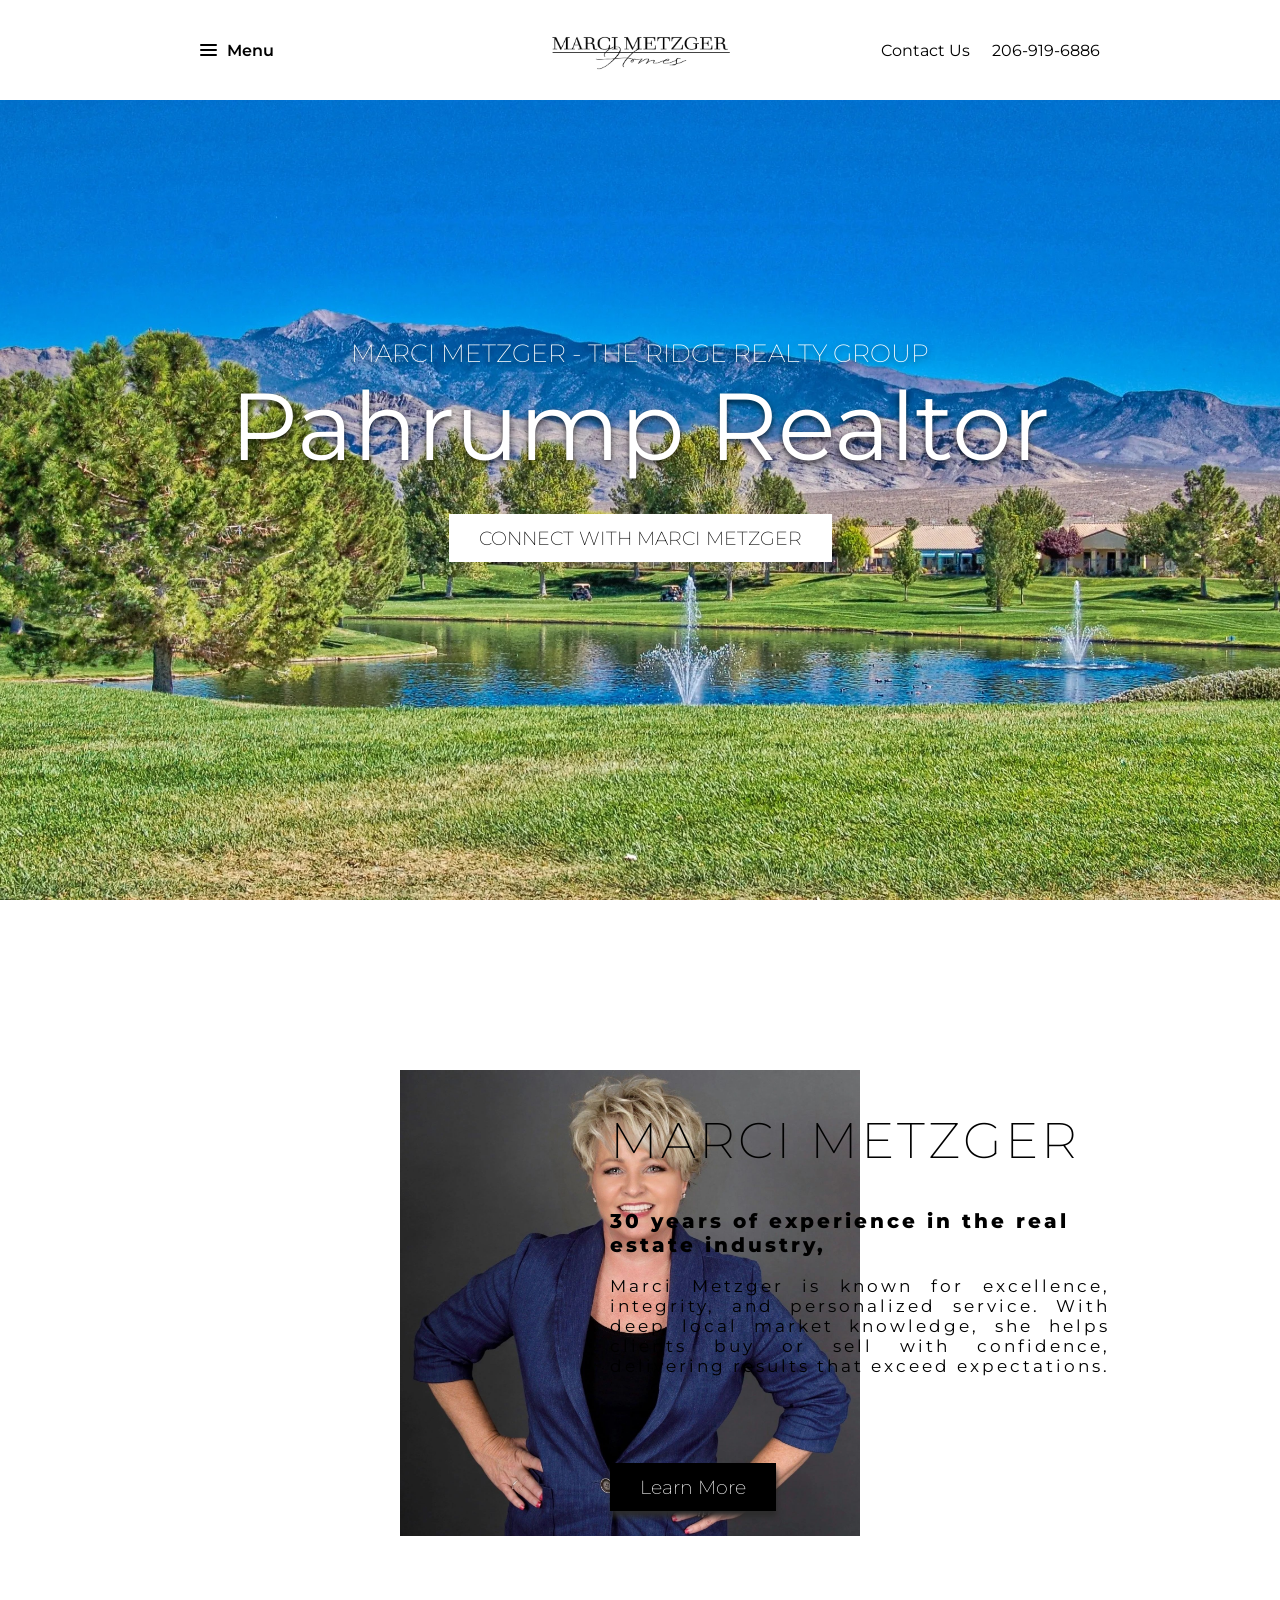
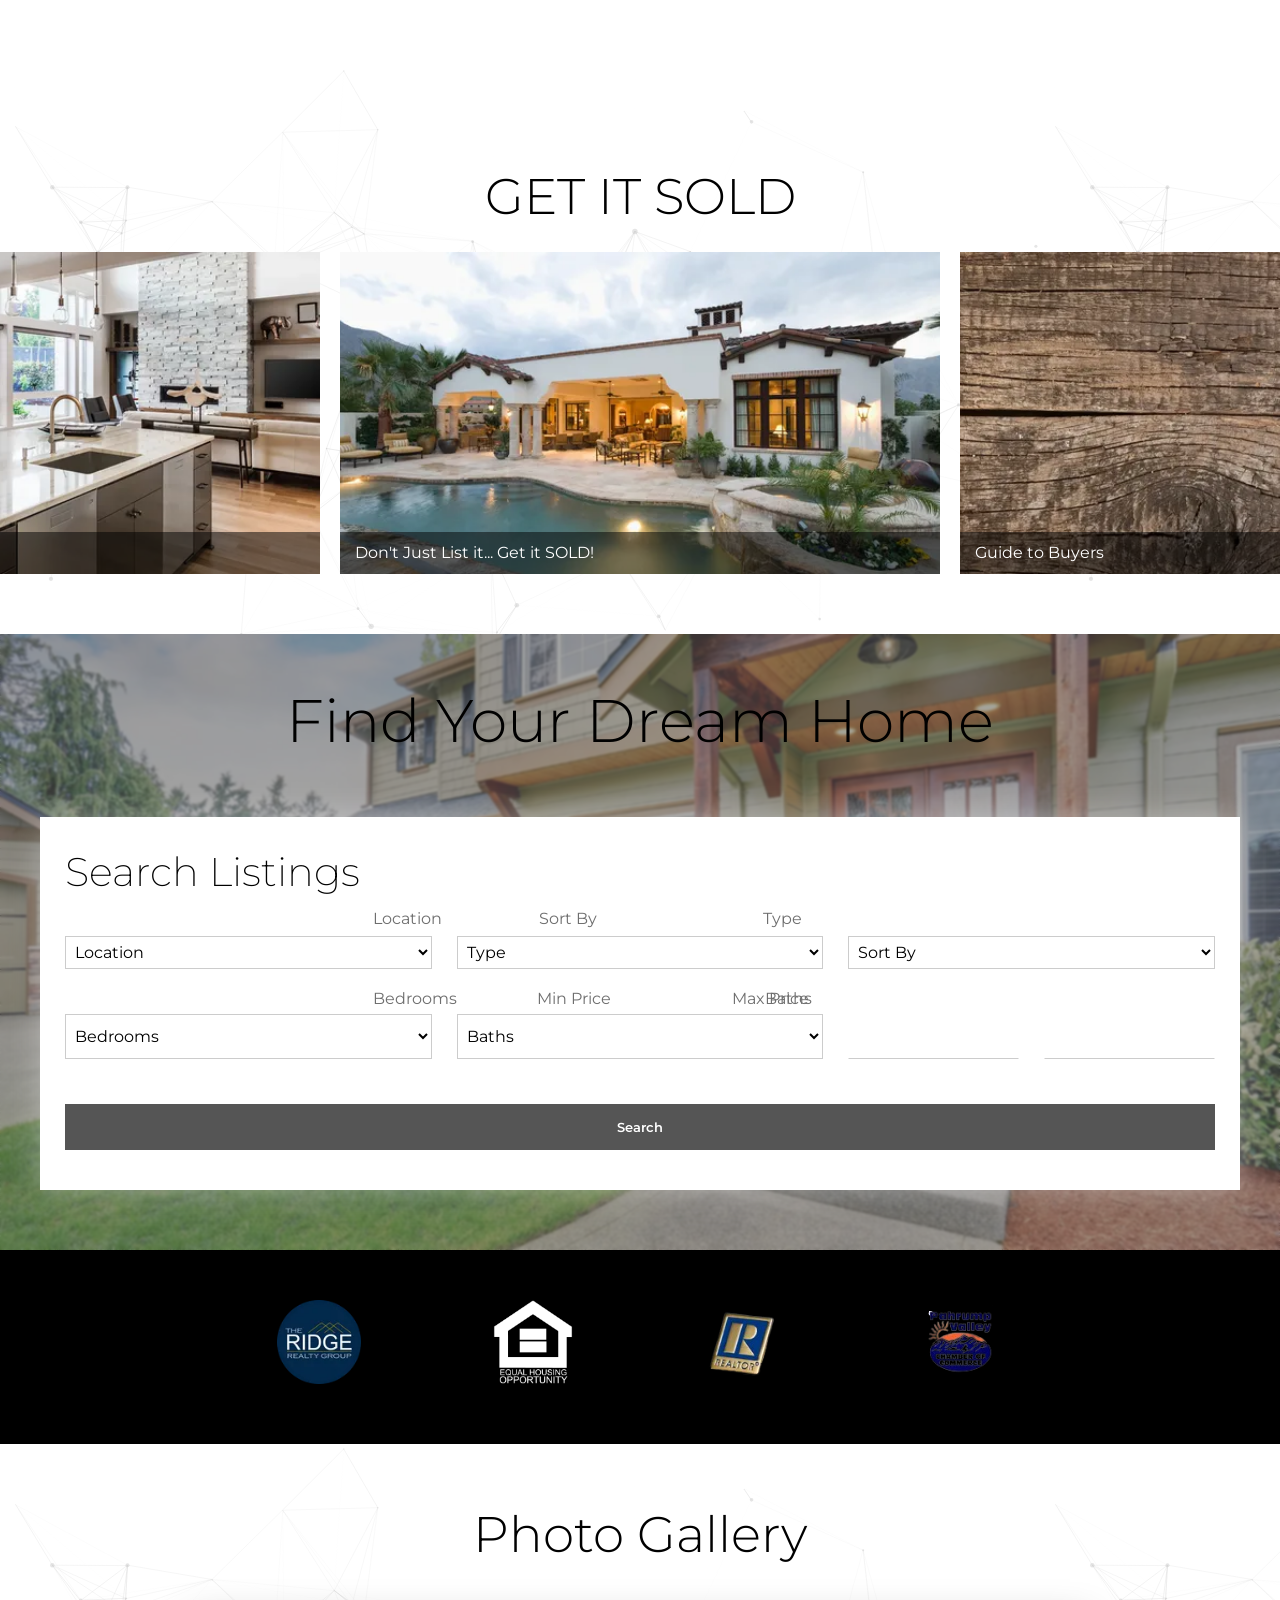
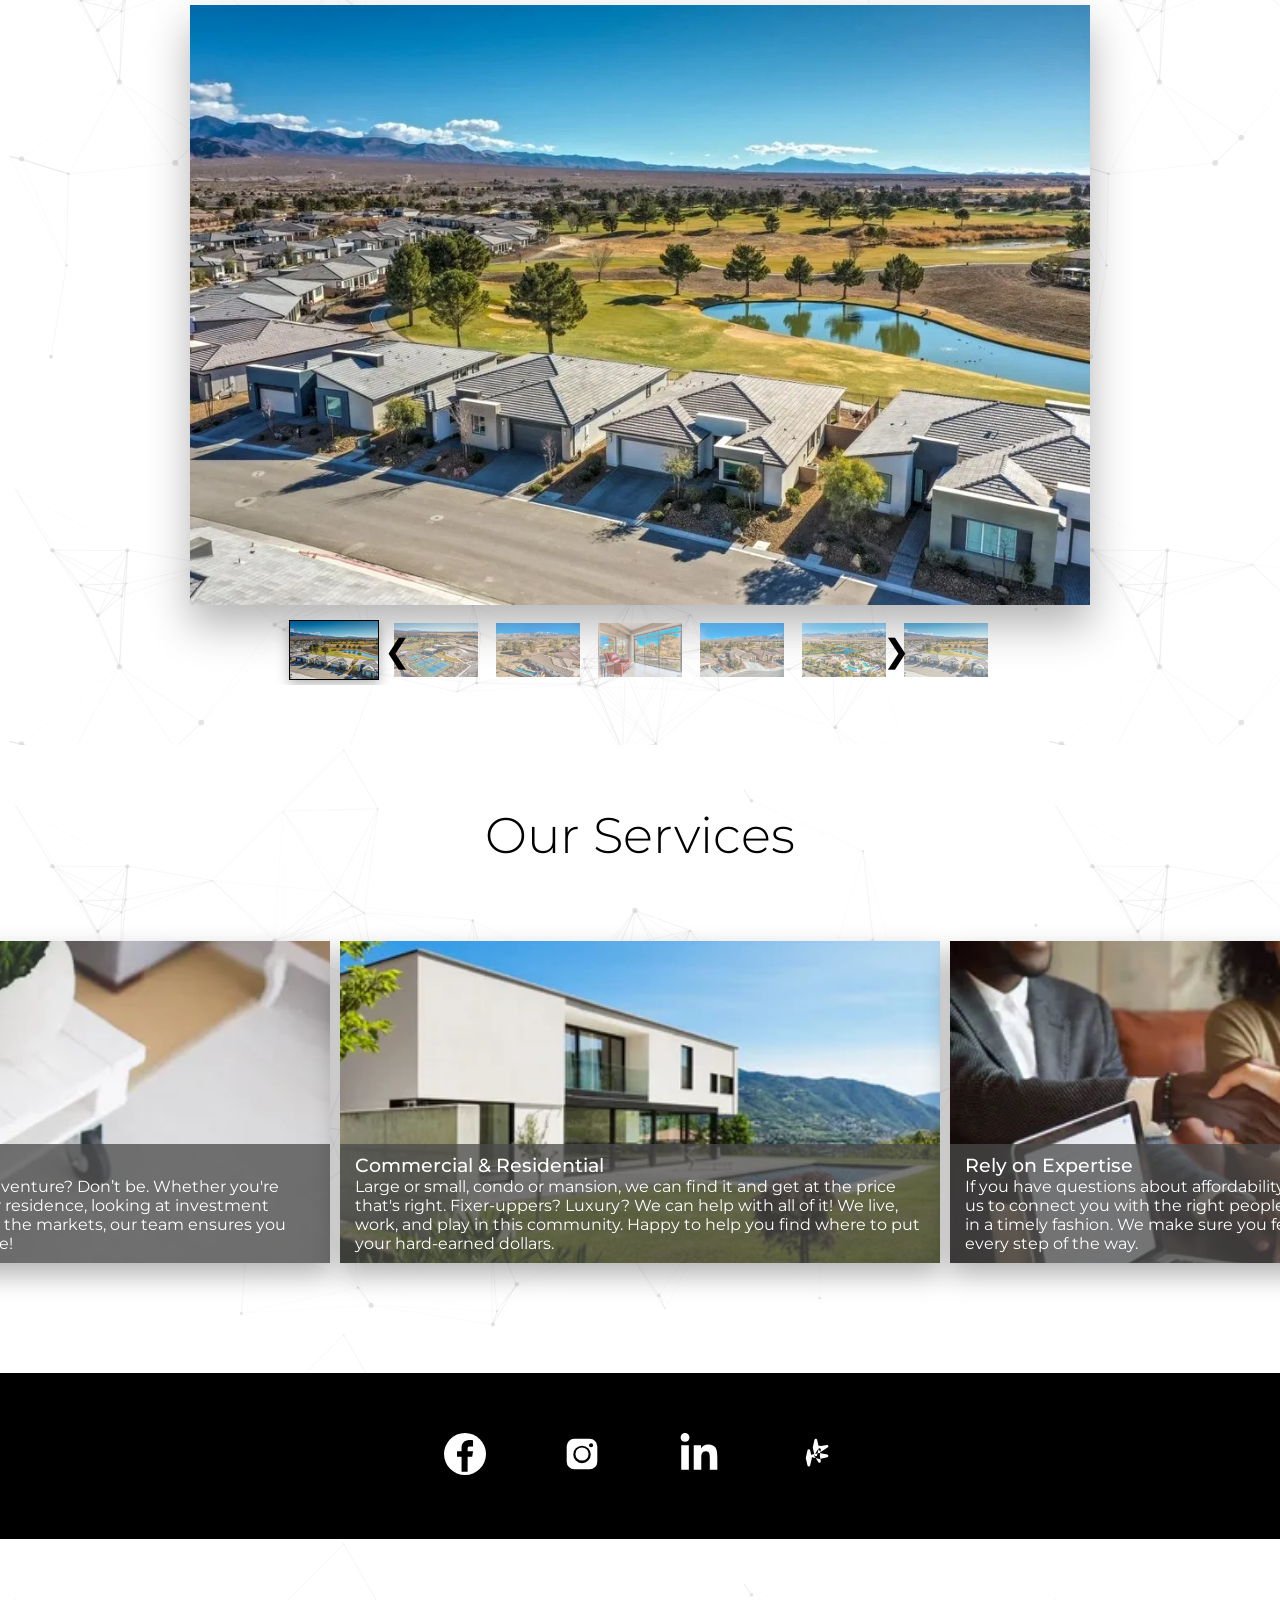
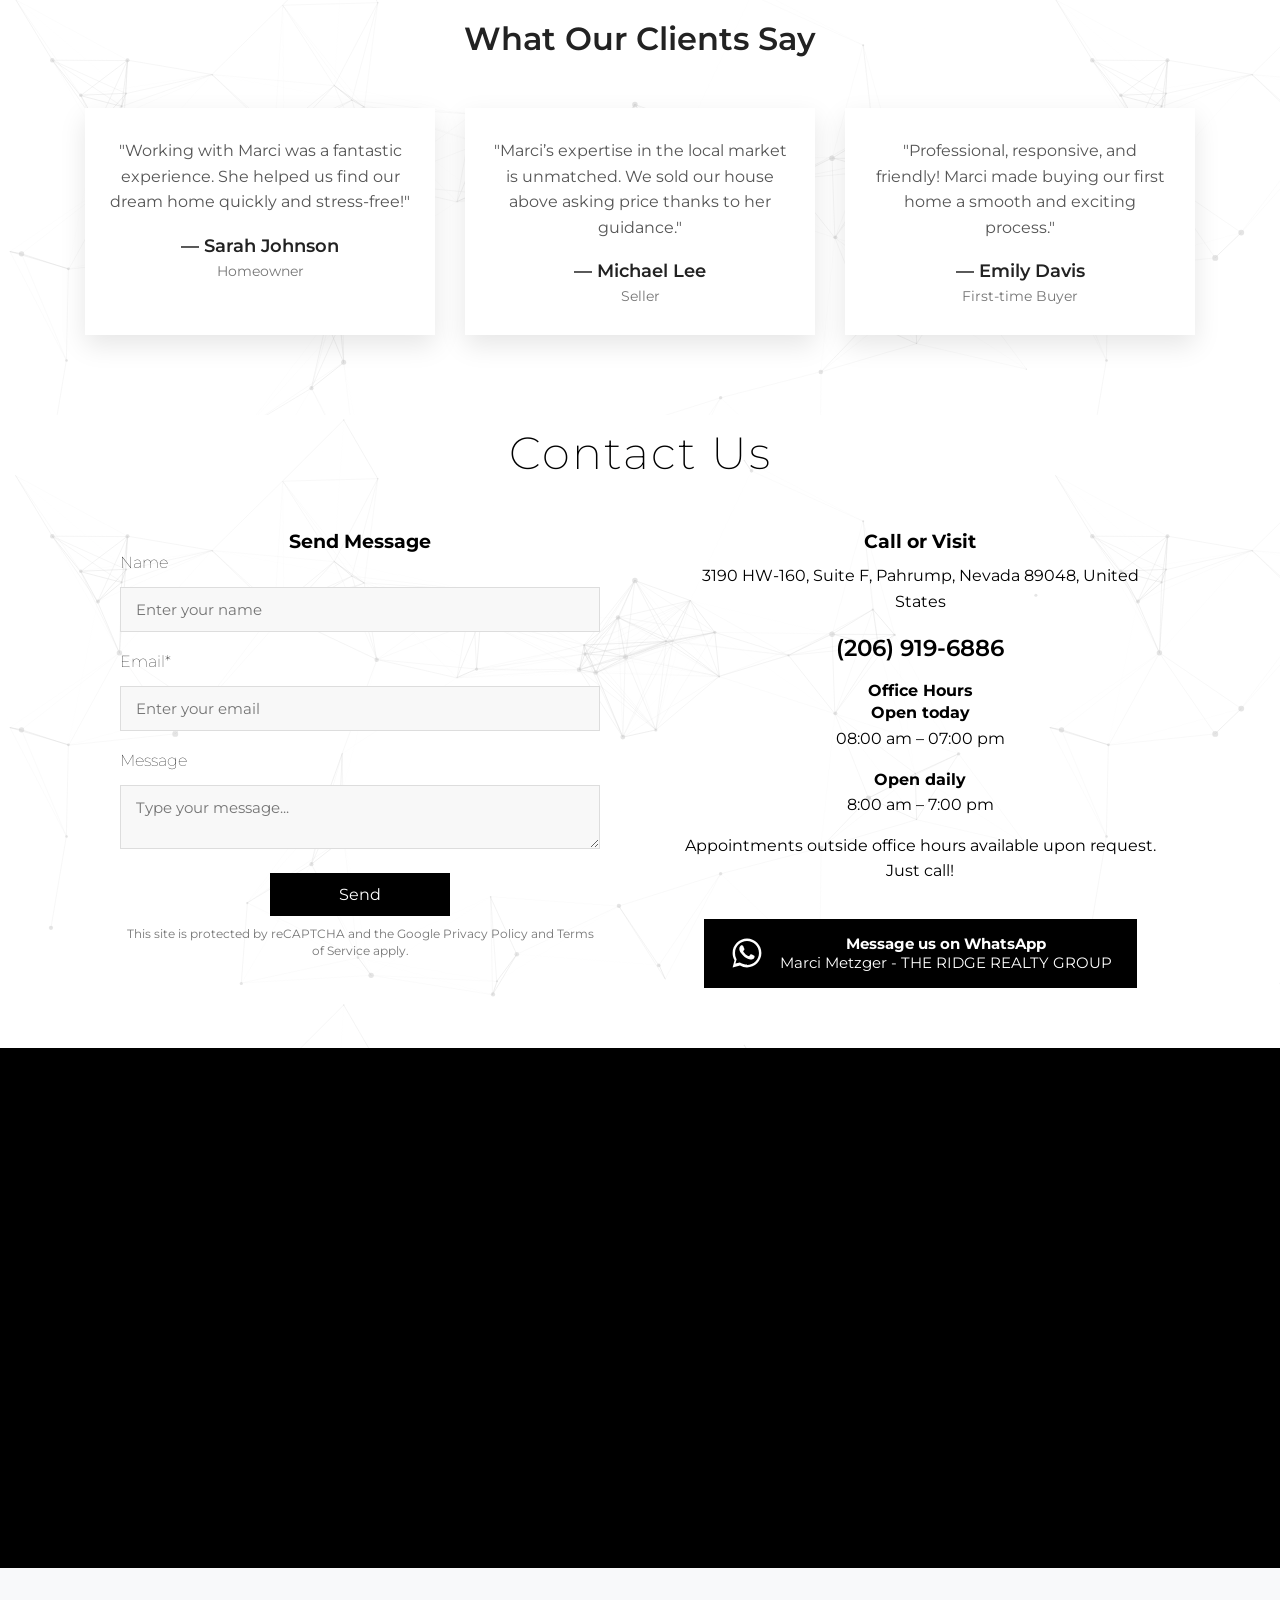
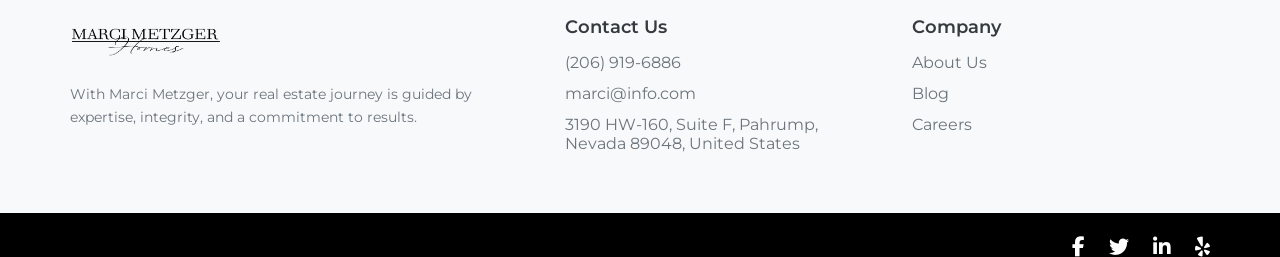
==== commit cf729149: "Update index.html" ====
--- a/index.html
+++ b/index.html
@@ -5,6 +5,7 @@
 <meta name="viewport" content="width=device-width, initial-scale=1.0">
 <title>Marci Metzger Homes - Real Estate Agent, Real Estate, Realtor</title>
 <link rel="stylesheet" href="css/style.css">
+<link rel="icon" type="image/png" href="images/logo.png">
 </head>
 <body>
 
@@ -46,8 +47,8 @@
   <section class="section" id="section2" style="background-image: url('images/section2-bg.jpg');">
     <img src="images/marci.jpg" alt="marci">
     <div class="text-content">
-      <p style="font-size:50px; font-weight: 200;">MARCI METZGER</p><br>
-      <h1 style="font-size:20px; font-weight: 800;">30 years of experience in the real estate industry,</h1><br><br>
+      <p style="font-size:50px; font-weight: 200;">MARCI METZGER</p><br><br>
+      <h1 style="font-size:20px; font-weight: 800;">30 years of experience in the real estate industry,</h1><br>
       <p style="font-size:17px; text-align: justify;" class="section2-detail">
         
         Marci Metzger is known for excellence, integrity, and personalized service. With deep local market knowledge, she helps clients buy or sell with confidence, delivering results that exceed expectations.
@@ -386,3 +387,5 @@
 </body>
 </html>
 
+
+
--- a/css/style.css
+++ b/css/style.css
@@ -48,7 +48,7 @@
 /* Scrolled state: transparent + blurred */
 header.scrolled {
   background-color: rgba(255, 255, 255, 0.2); 
-  backdrop-filter: blur(10px);
+  backdrop-filter: blur(20px);
 }
 
 /* Optional: hide completely */
@@ -129,7 +129,7 @@
   .section-1 {position:fixed; top:0; left:0; width:100%; height:100vh; display:flex; flex-direction:column; align-items:center; justify-content:center; font-size:3rem; font-weight:700; color:#fff; text-align:center; padding:0px; z-index:0; background-size:cover; background-position:center; background-repeat:no-repeat; text-shadow:1px 1px 2px rgba(0,0,0,0.6);}
   .section-1 .btn {margin-top:30px; padding:12px 30px; font-size:1.2rem; font-weight:200; color:#000000; background:rgb(255, 255, 255); border:none; cursor:pointer; transition: all 0.3s ease; box-shadow: 1 6px 6px rgba(0, 0, 0, 0.2);}
   .section-1 .btn:hover {color:#ffffff; background:#000000;}
-  .section1-text1 {font-size: 30px; font-weight: 200; text-shadow:0 3px 6px rgba(0,0,0,0.7);}
+  .section1-text1 {font-size: 25px; font-weight: 200; text-shadow:0 3px 6px rgba(0,0,0,0.7);}
   .section1-text2 {font-size: 95px; font-weight: 400; text-shadow:0 3px 6px rgba(0,0,0,0.7);}
 
   /* General Sections */
@@ -1528,3 +1528,5 @@
 }
 
 
+
+
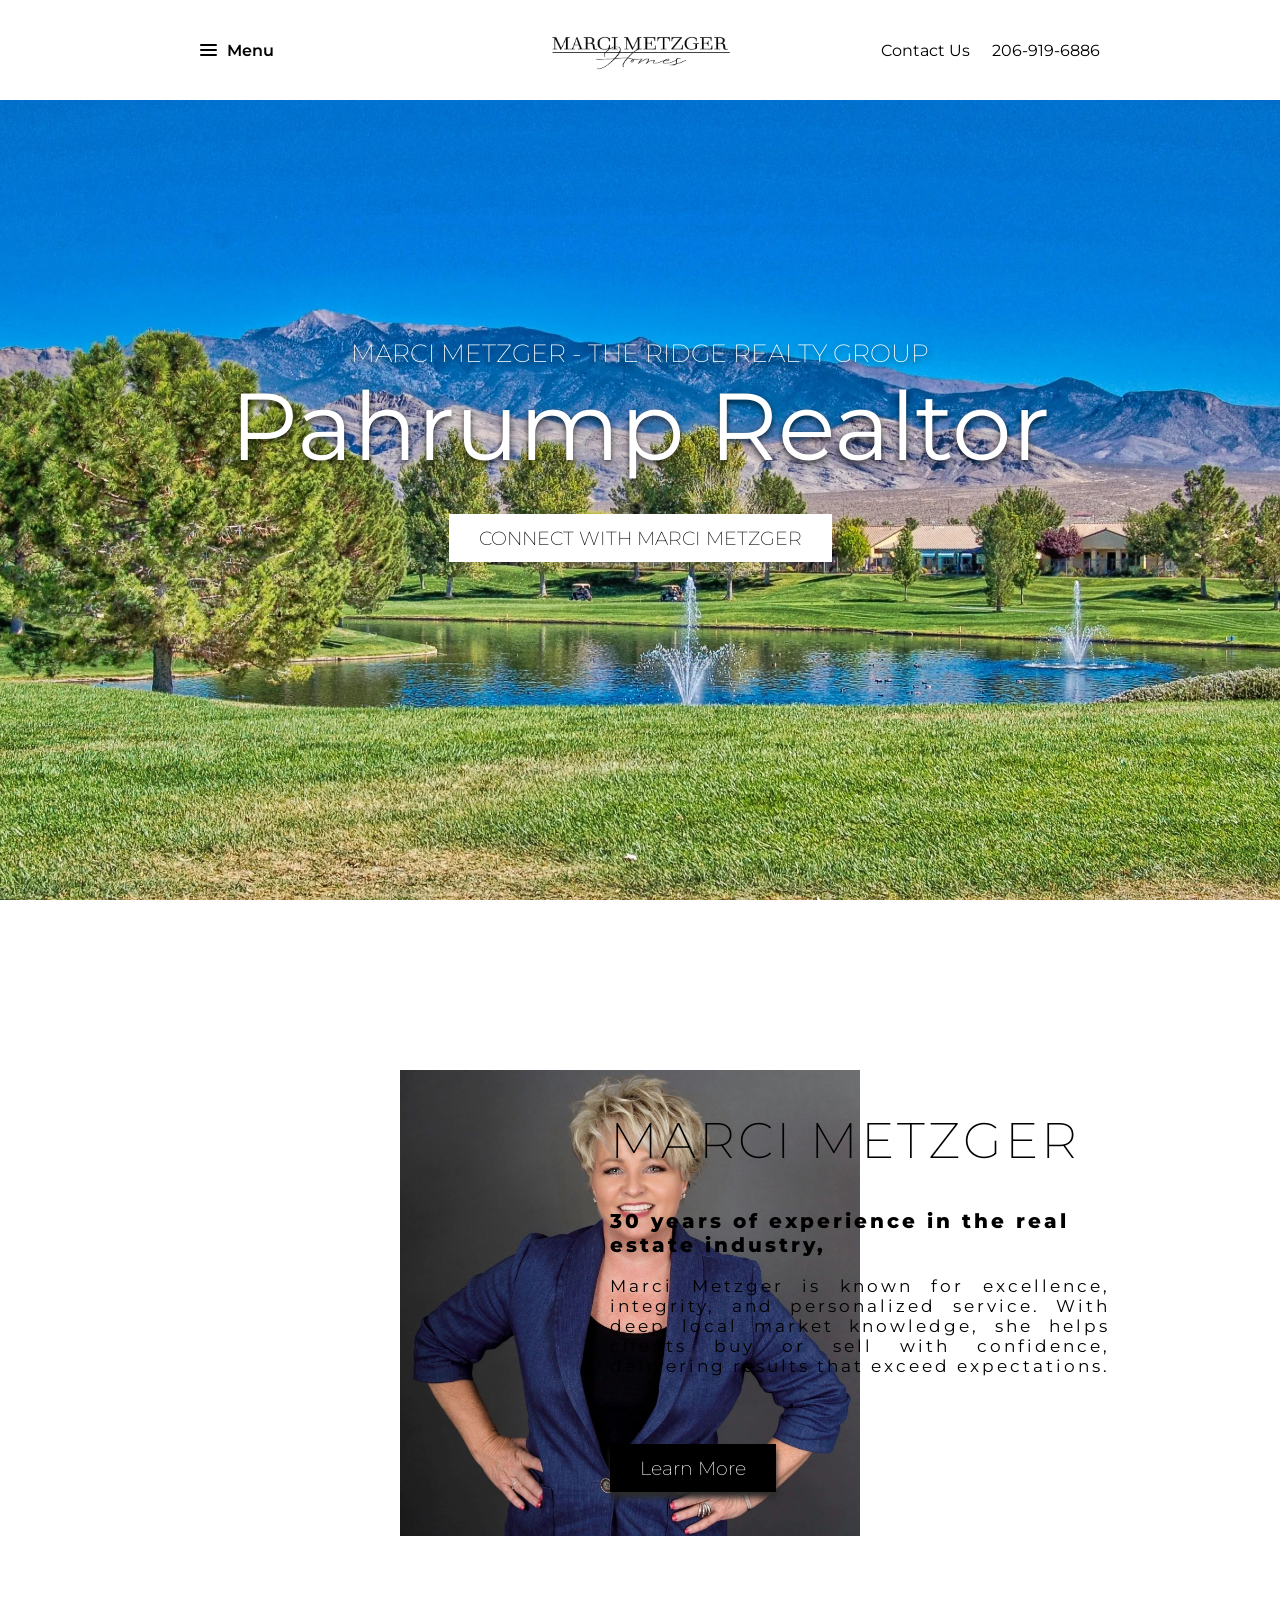
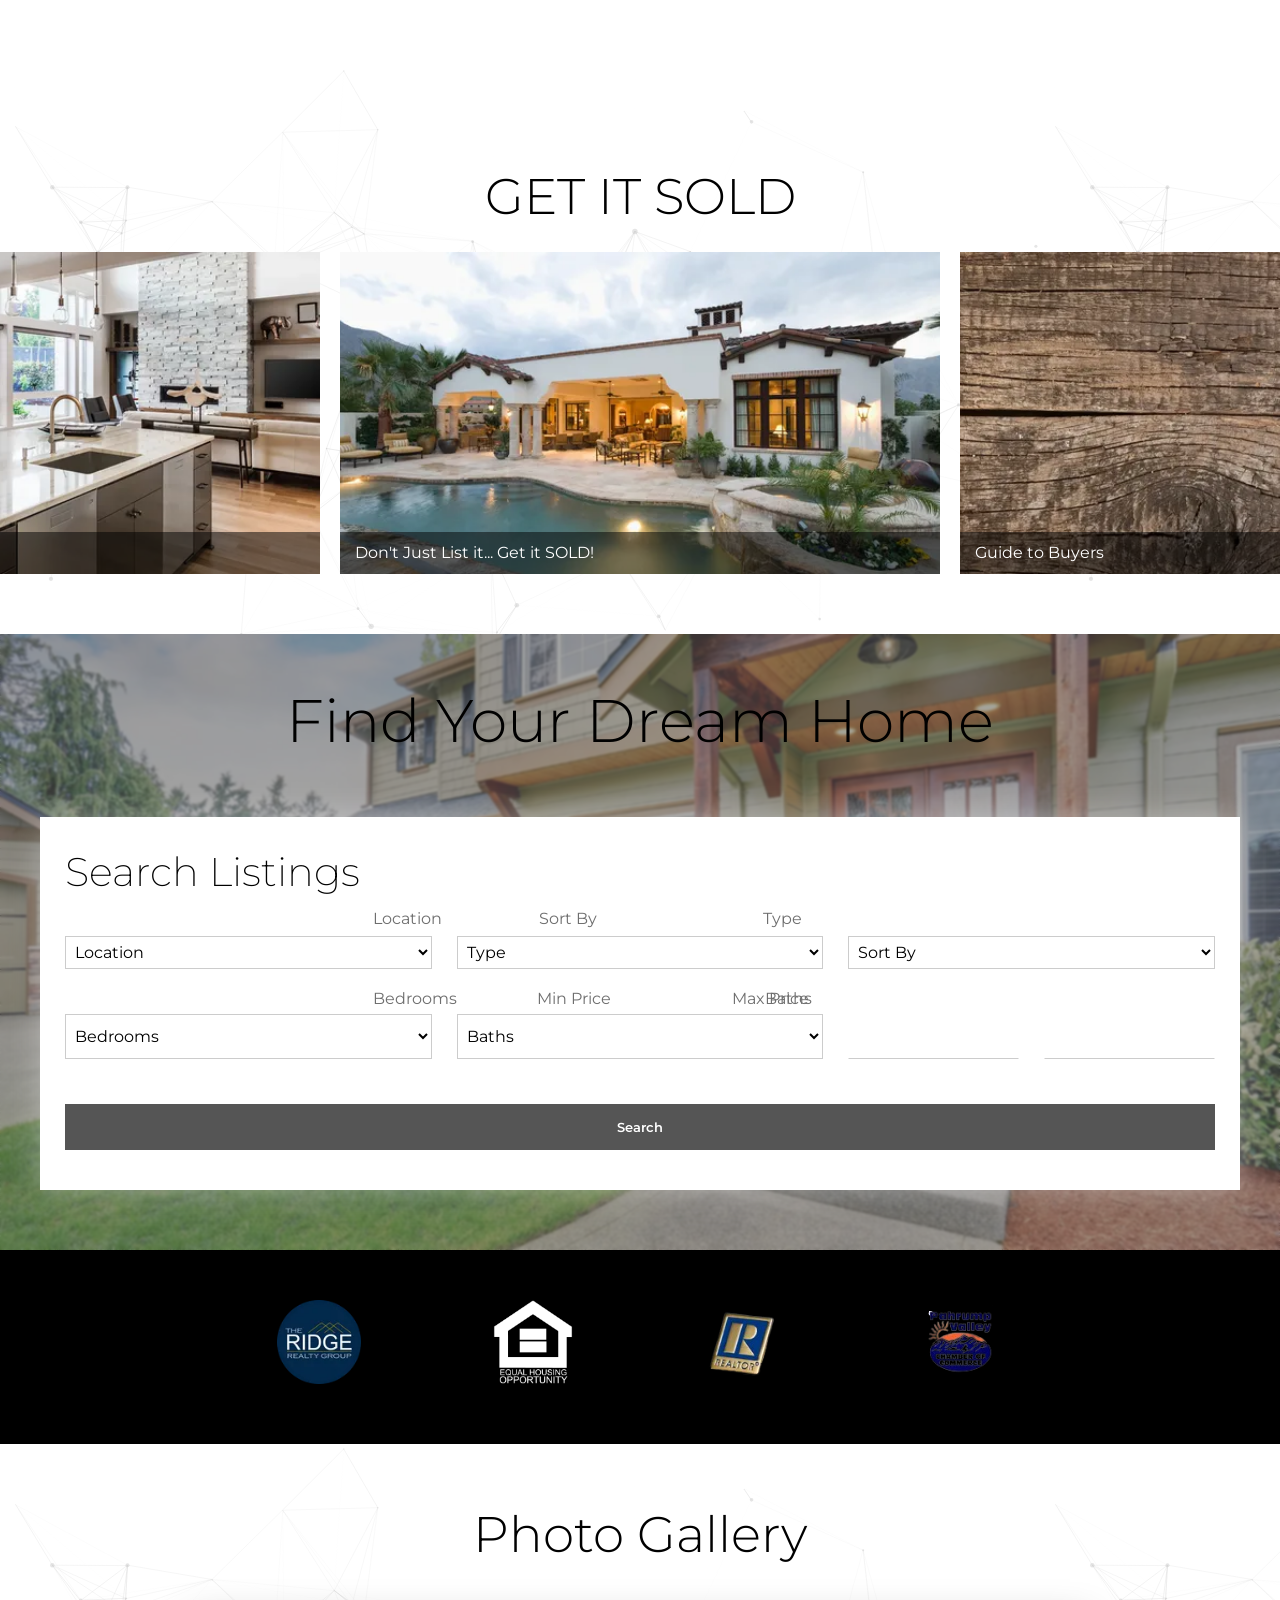
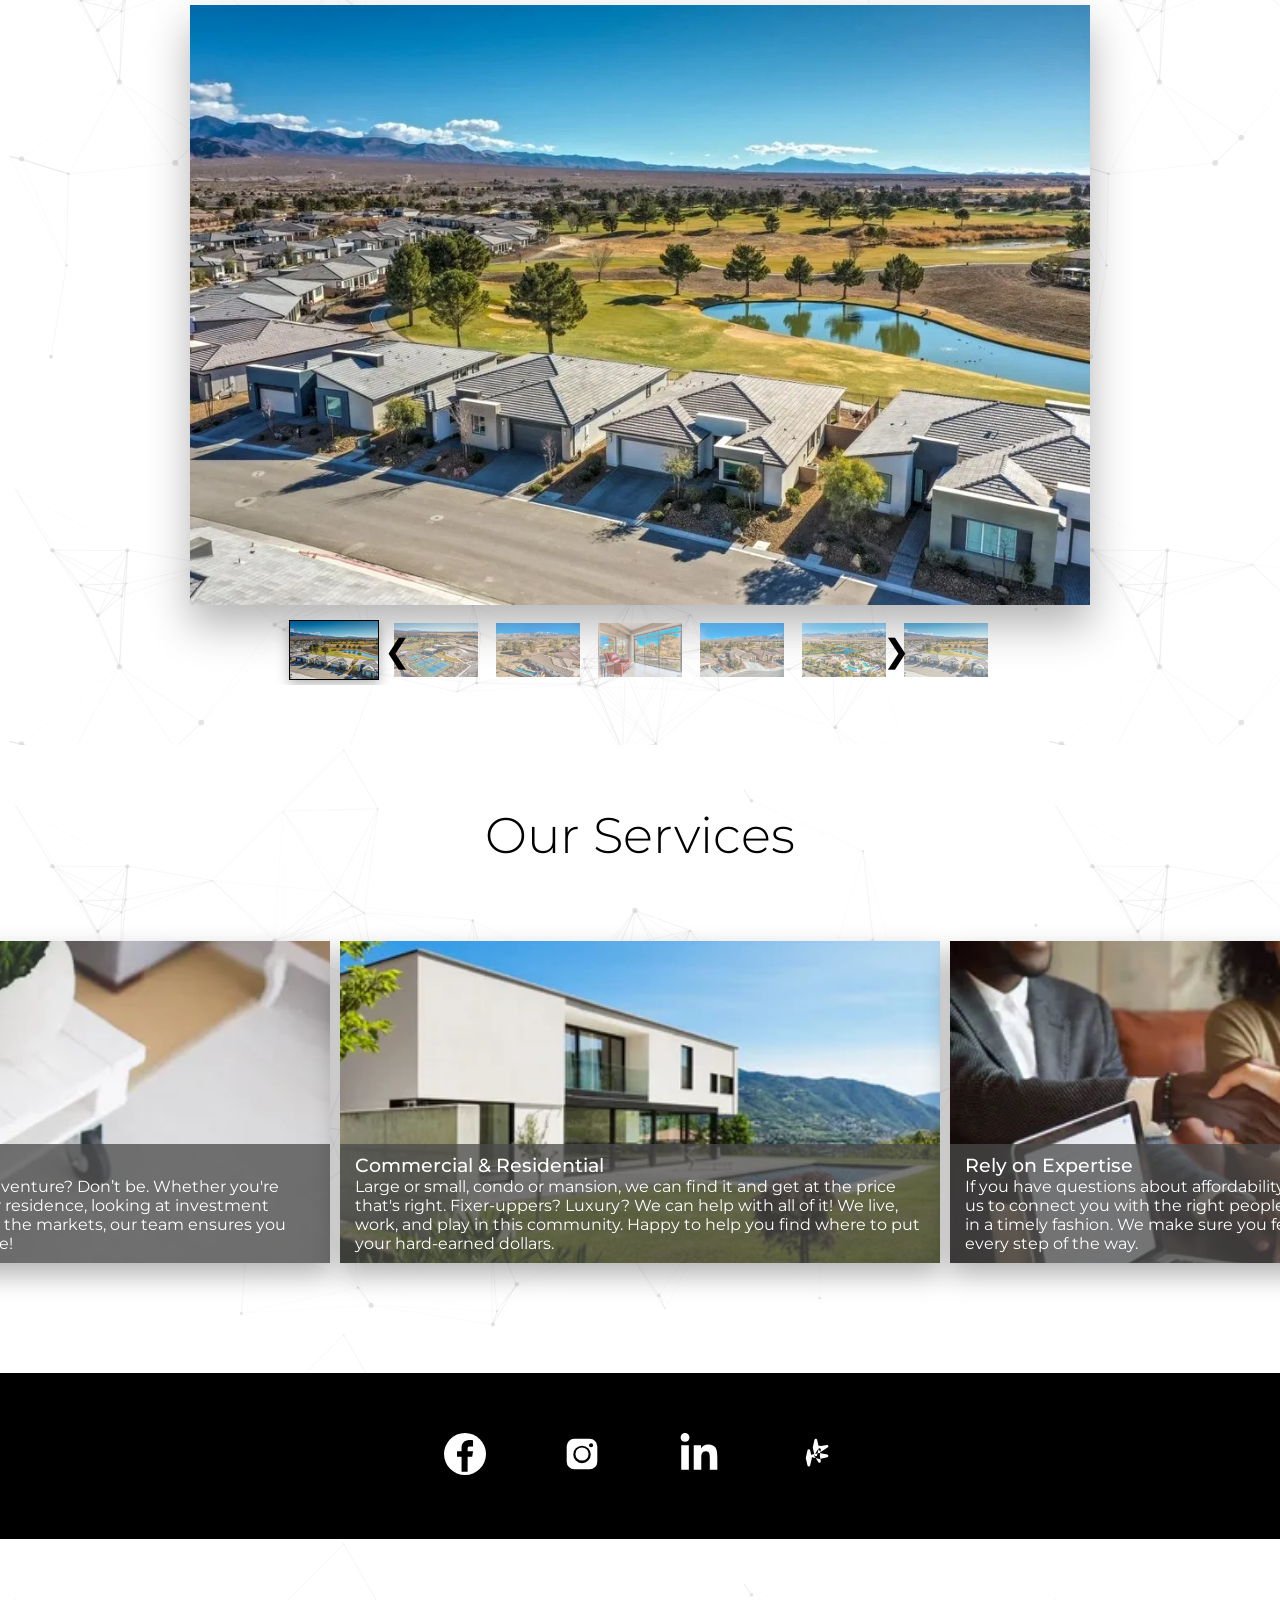
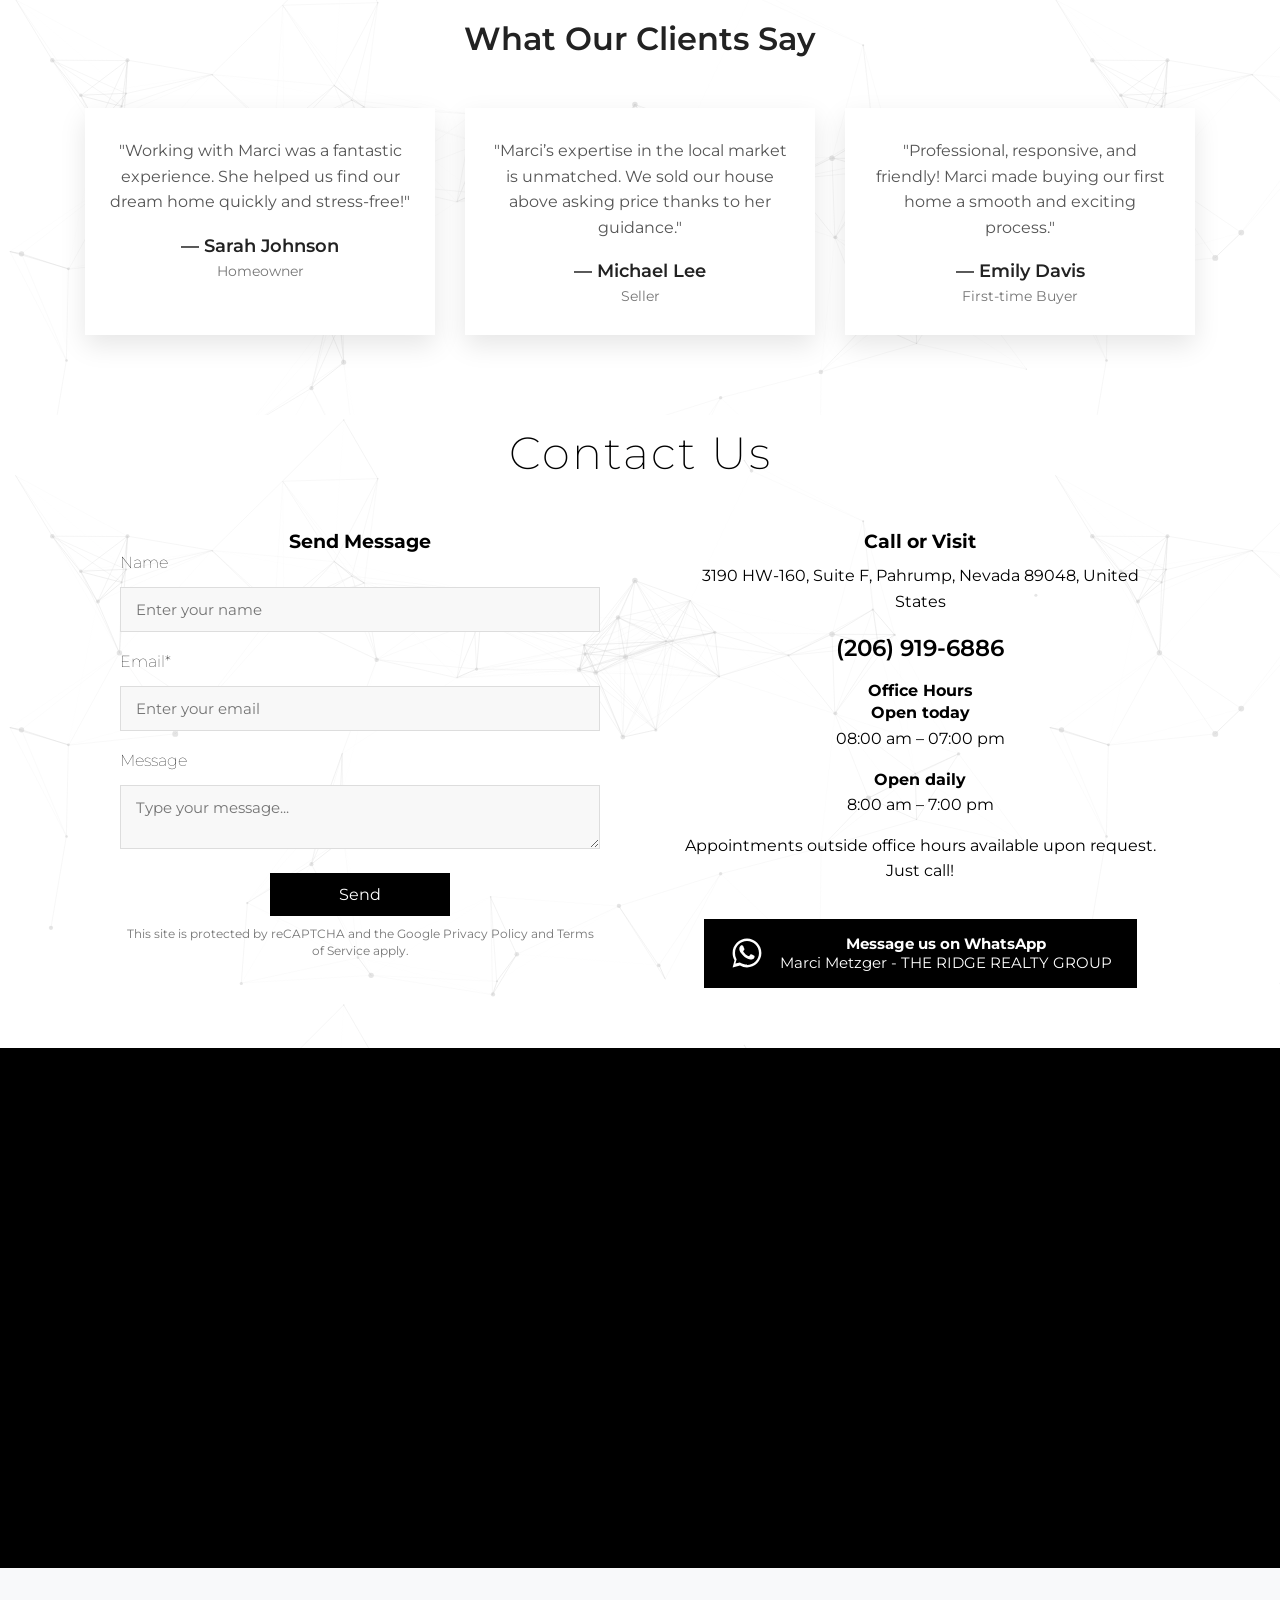
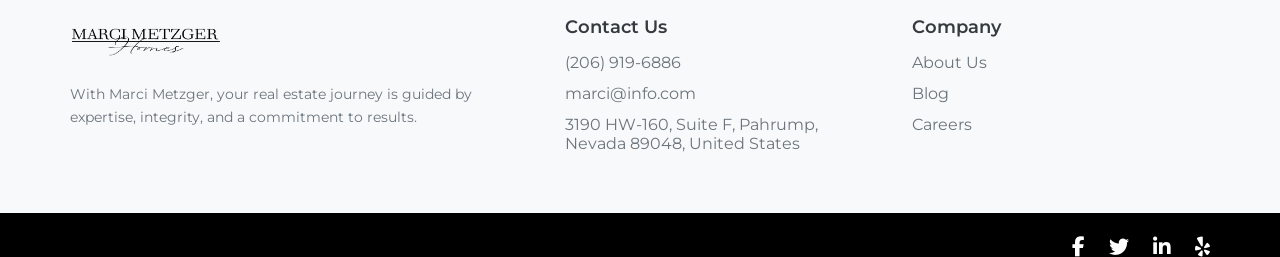
==== commit eb941cfe: "Update index.html" ====
--- a/index.html
+++ b/index.html
@@ -52,7 +52,7 @@
       <p style="font-size:17px; text-align: justify;" class="section2-detail">
         
         Marci Metzger is known for excellence, integrity, and personalized service. With deep local market knowledge, she helps clients buy or sell with confidence, delivering results that exceed expectations.
-      </p><br><br><br>
+      </p><br><br>
       <button class="btn">Learn More</button>
     </div>
   </section>
@@ -389,3 +389,4 @@
 
 
 
+
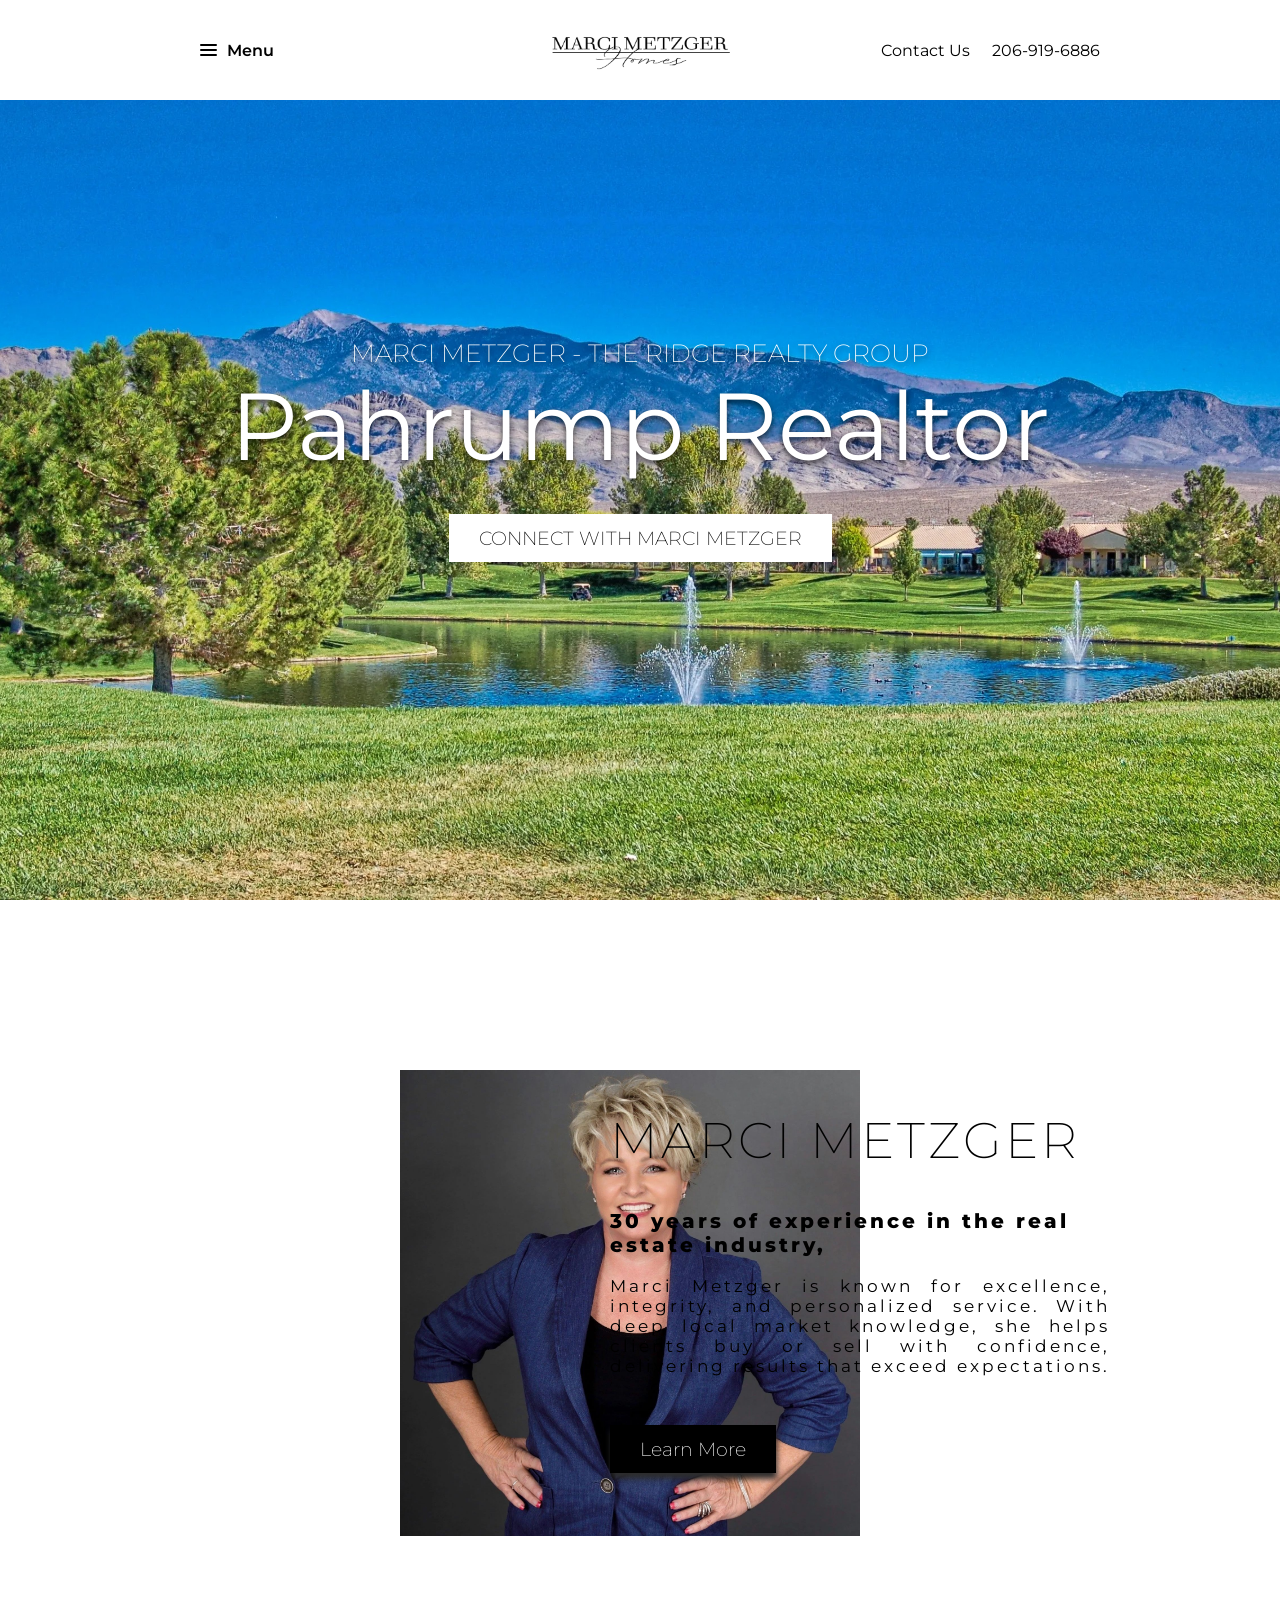
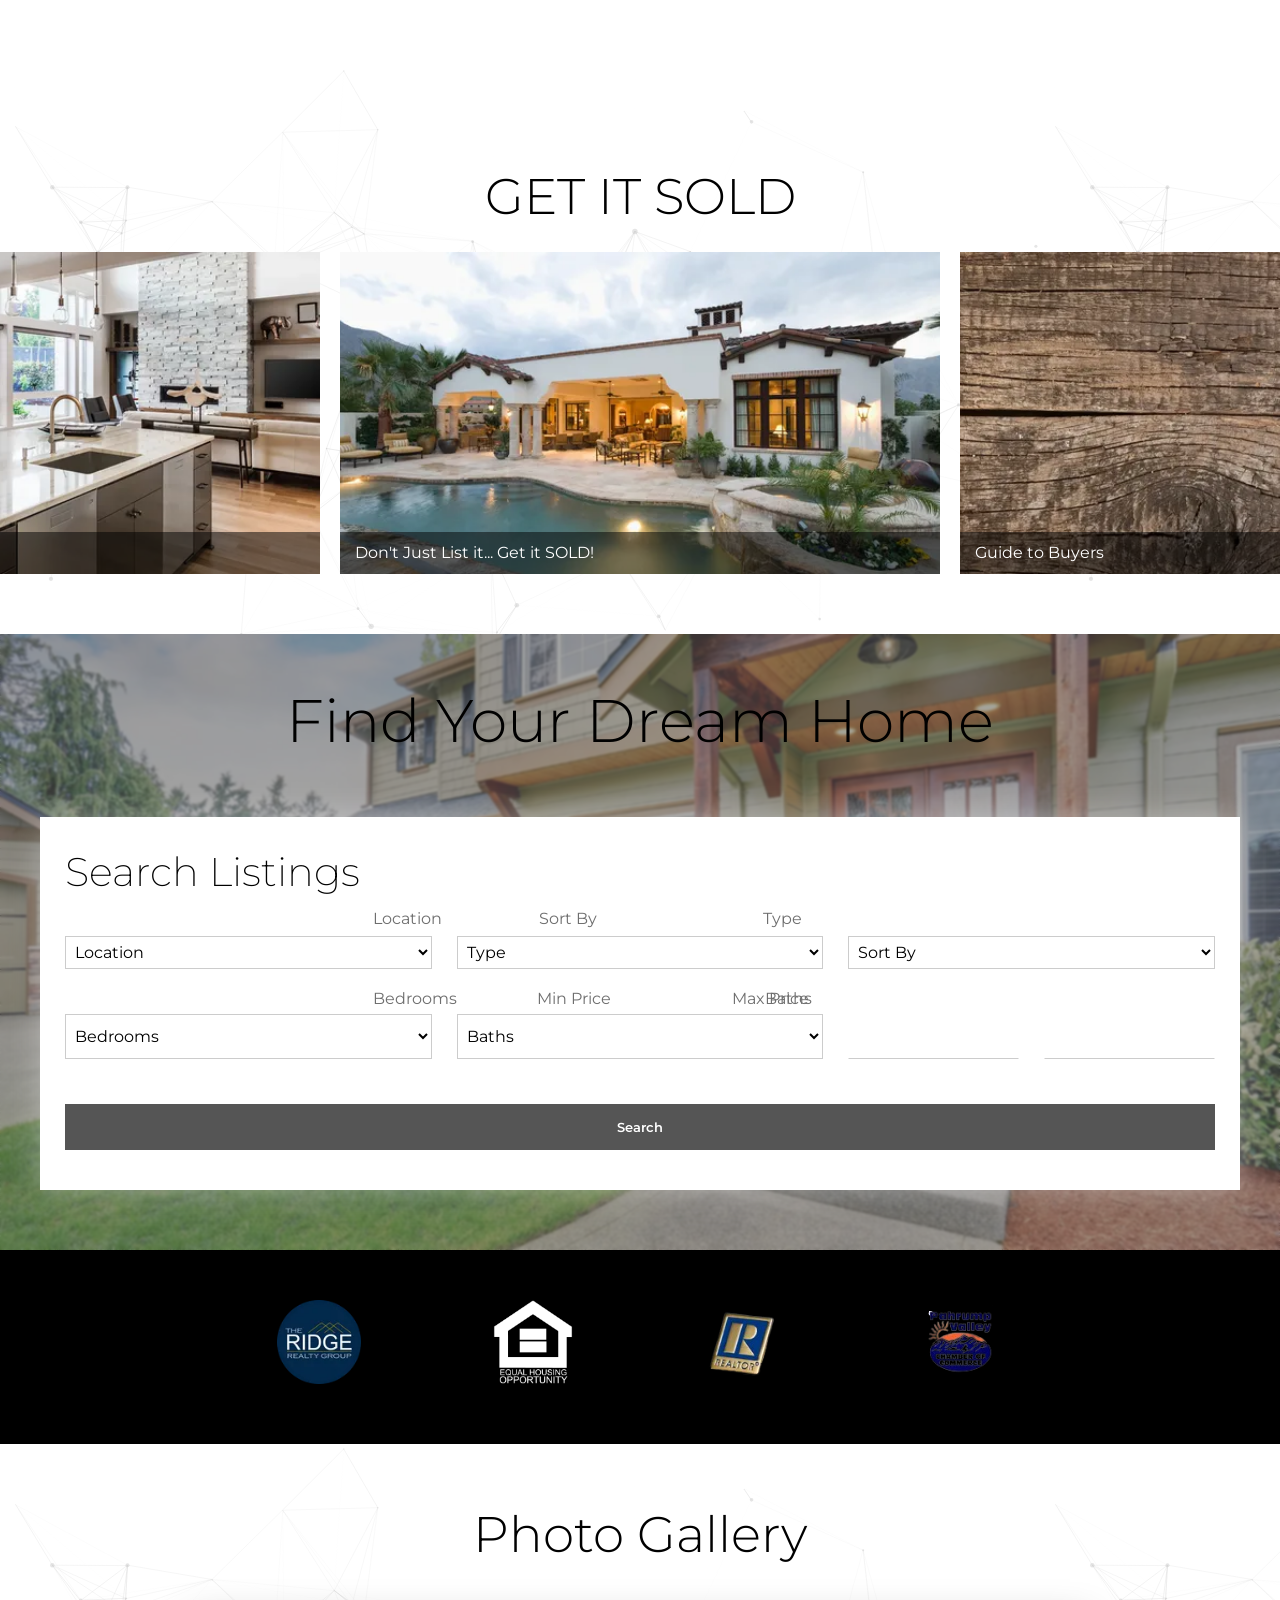
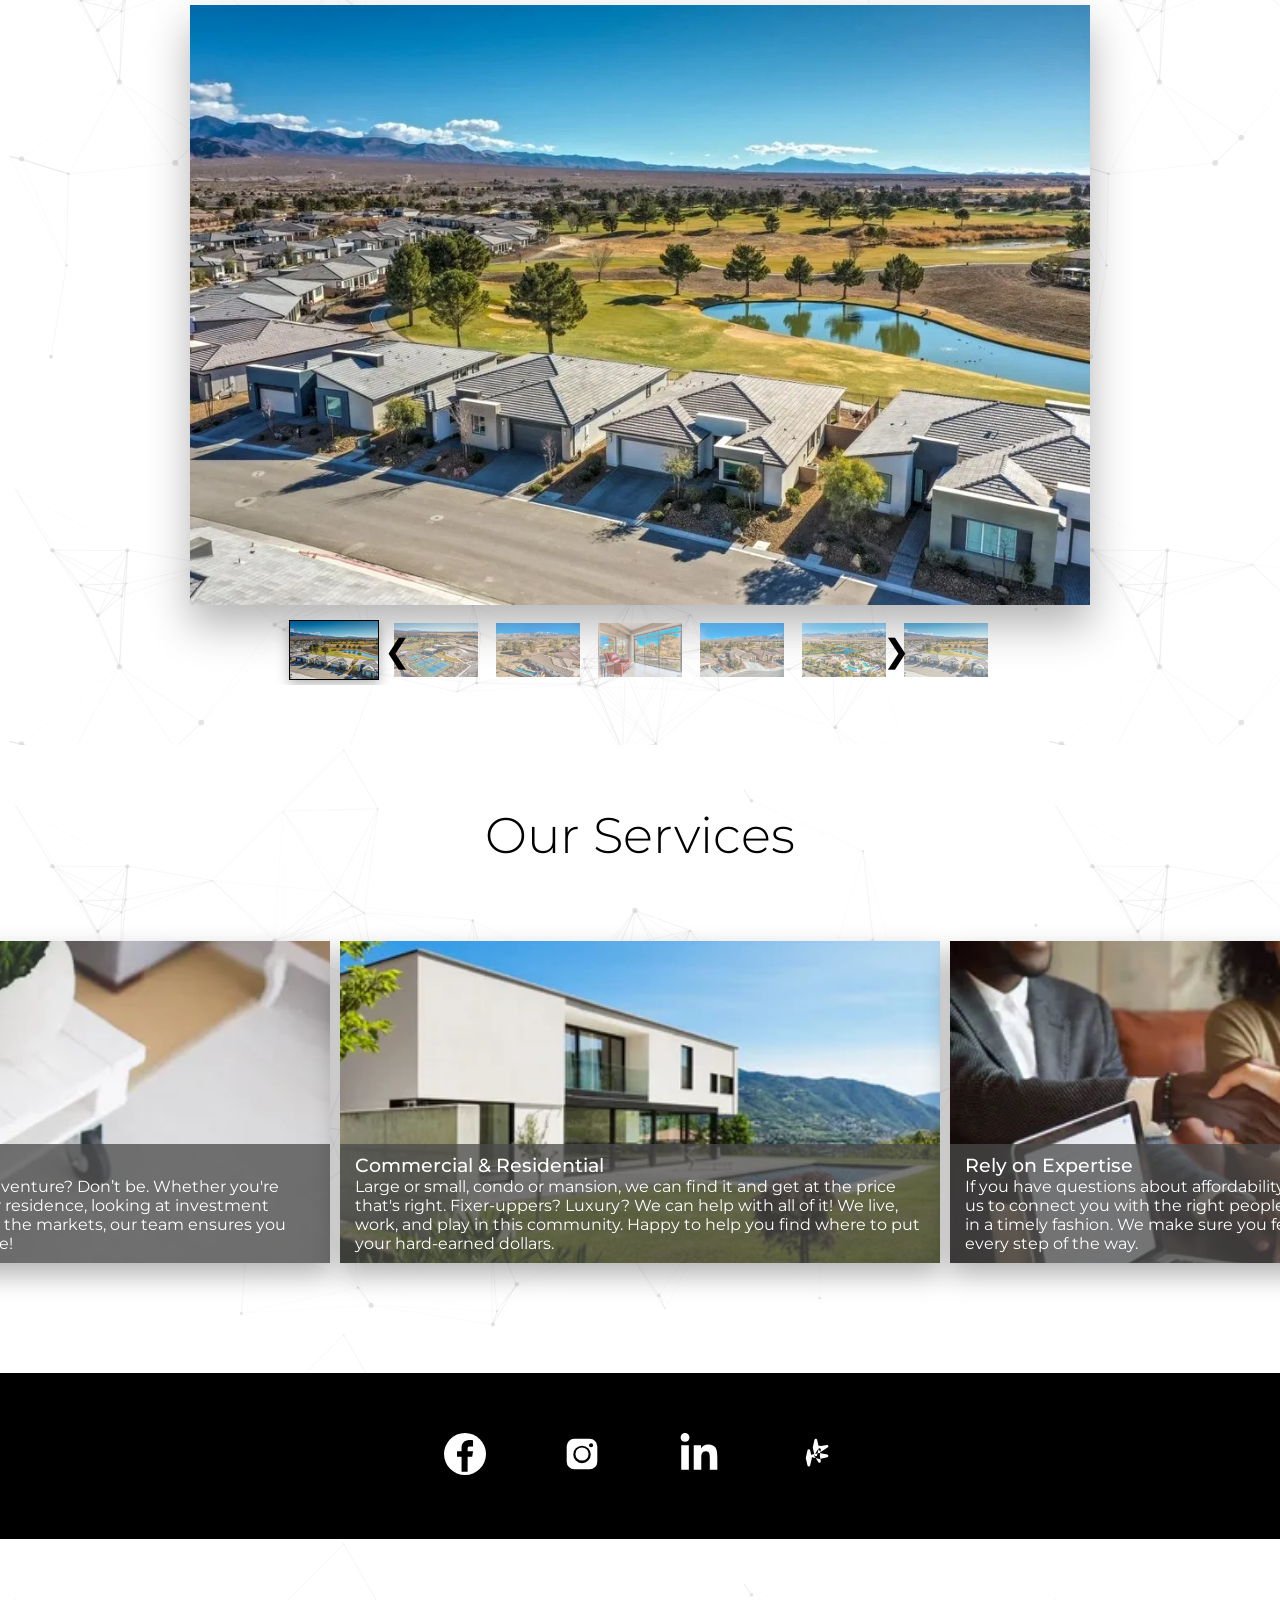
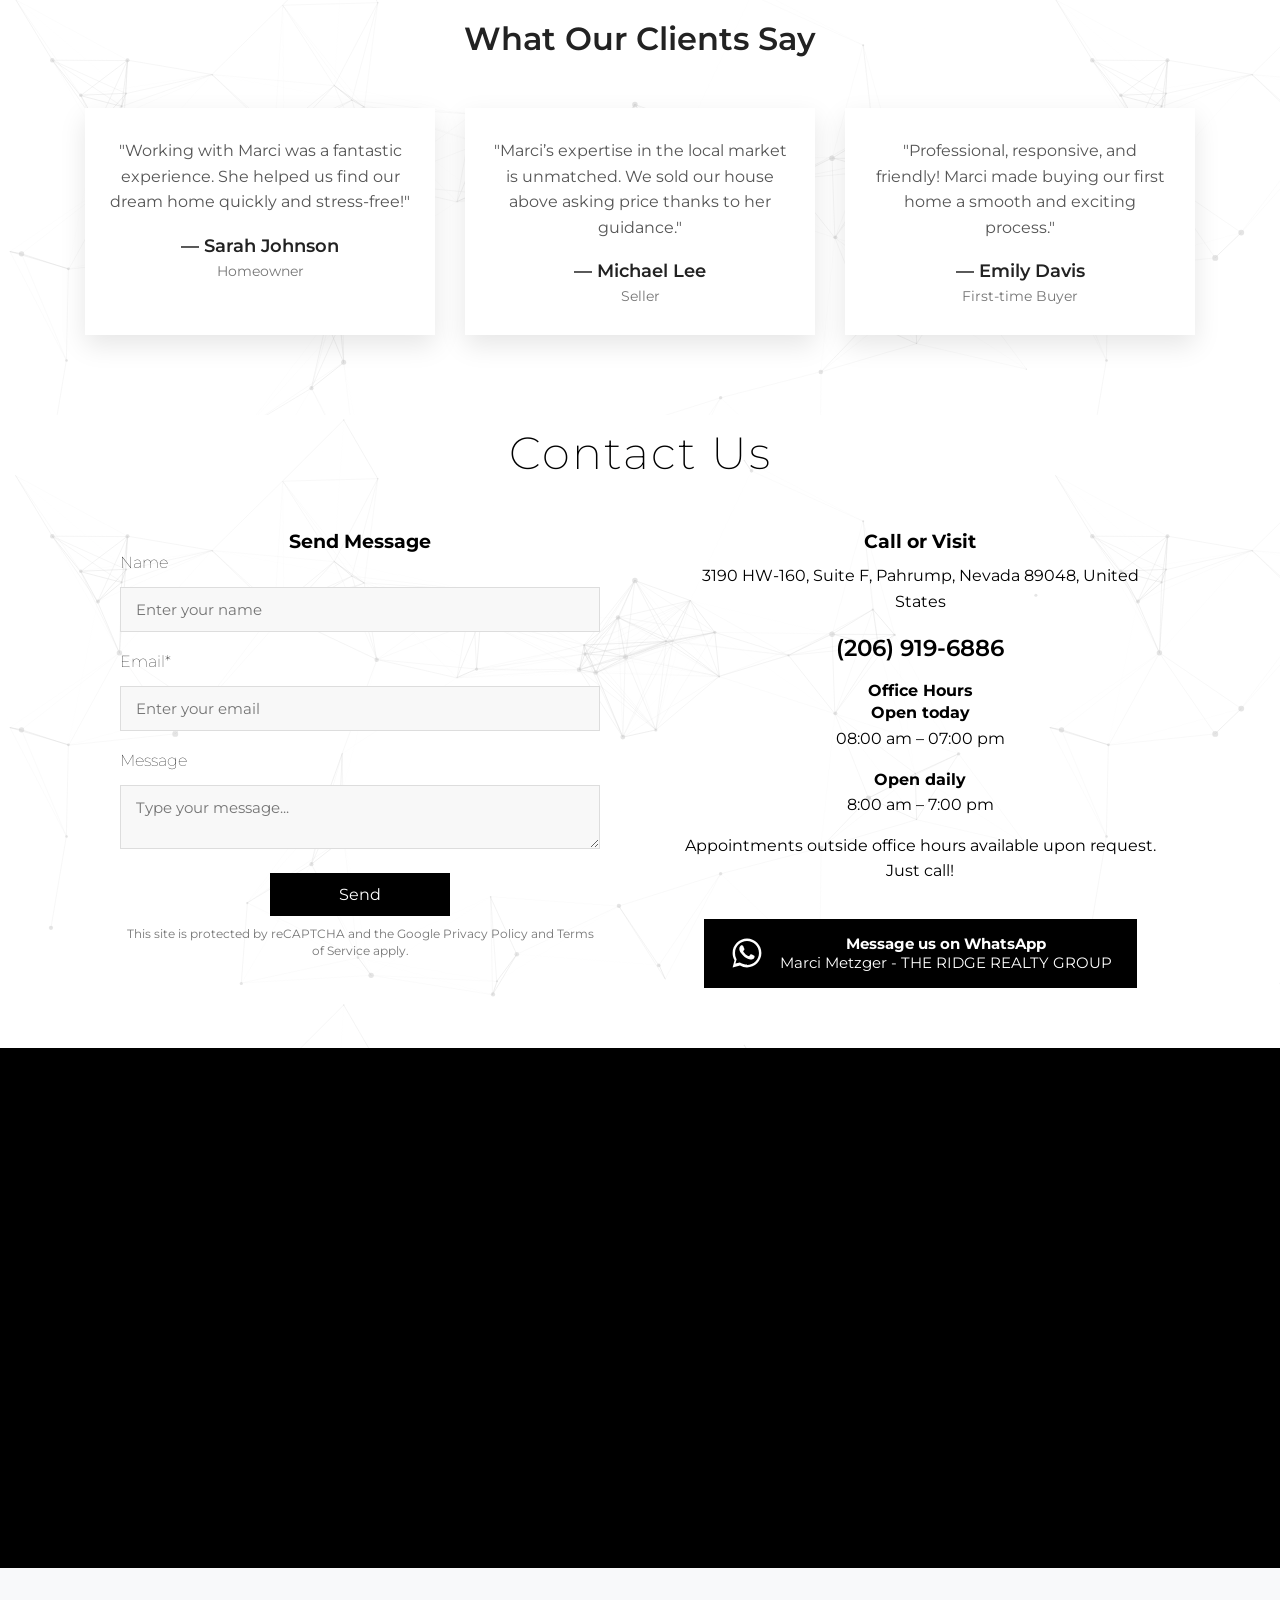
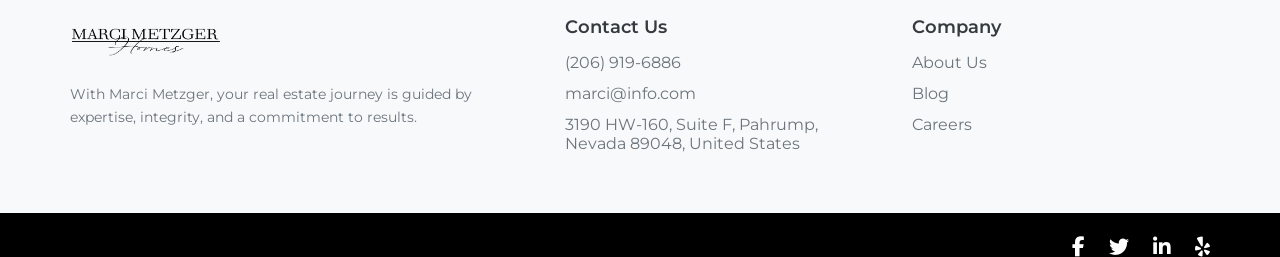
==== commit 84515883: "Update index.html" ====
--- a/index.html
+++ b/index.html
@@ -52,7 +52,7 @@
       <p style="font-size:17px; text-align: justify;" class="section2-detail">
         
         Marci Metzger is known for excellence, integrity, and personalized service. With deep local market knowledge, she helps clients buy or sell with confidence, delivering results that exceed expectations.
-      </p><br><br>
+      </p><br>
       <button class="btn">Learn More</button>
     </div>
   </section>
@@ -390,3 +390,4 @@
 
 
 
+
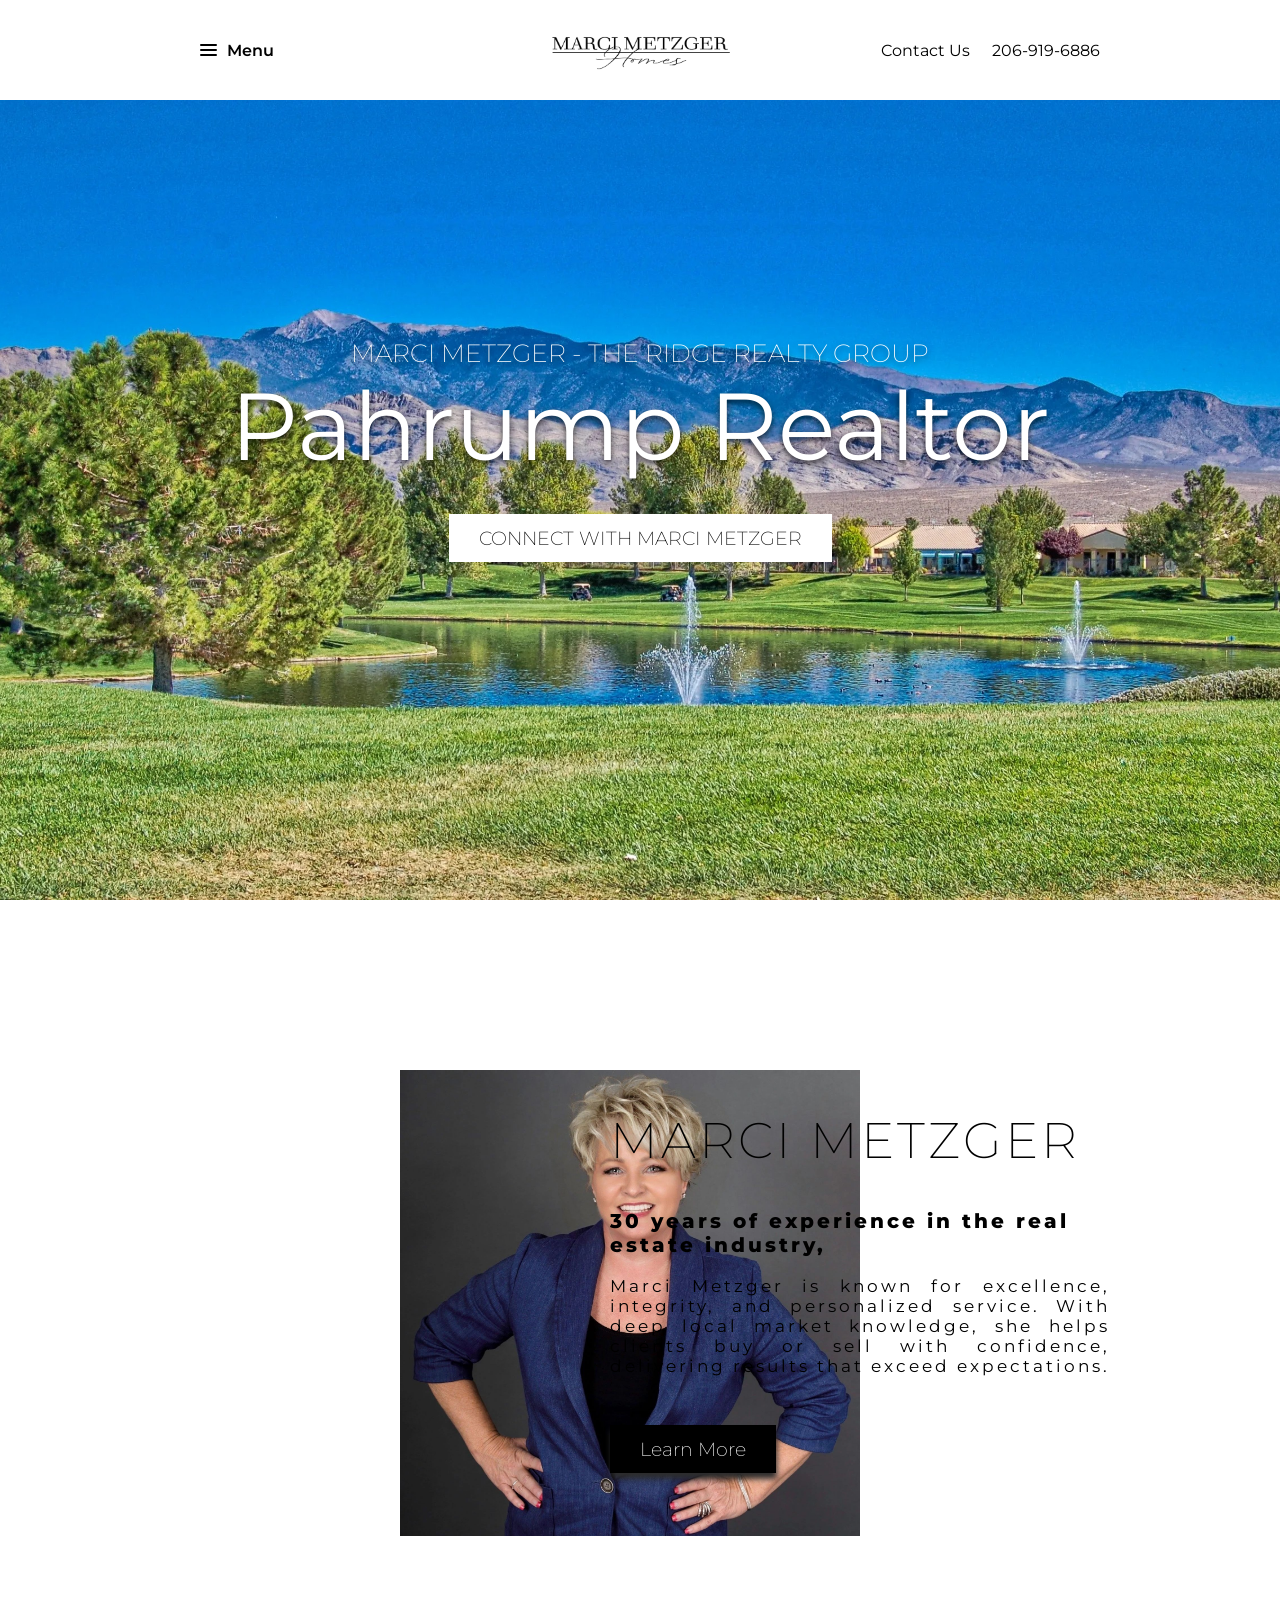
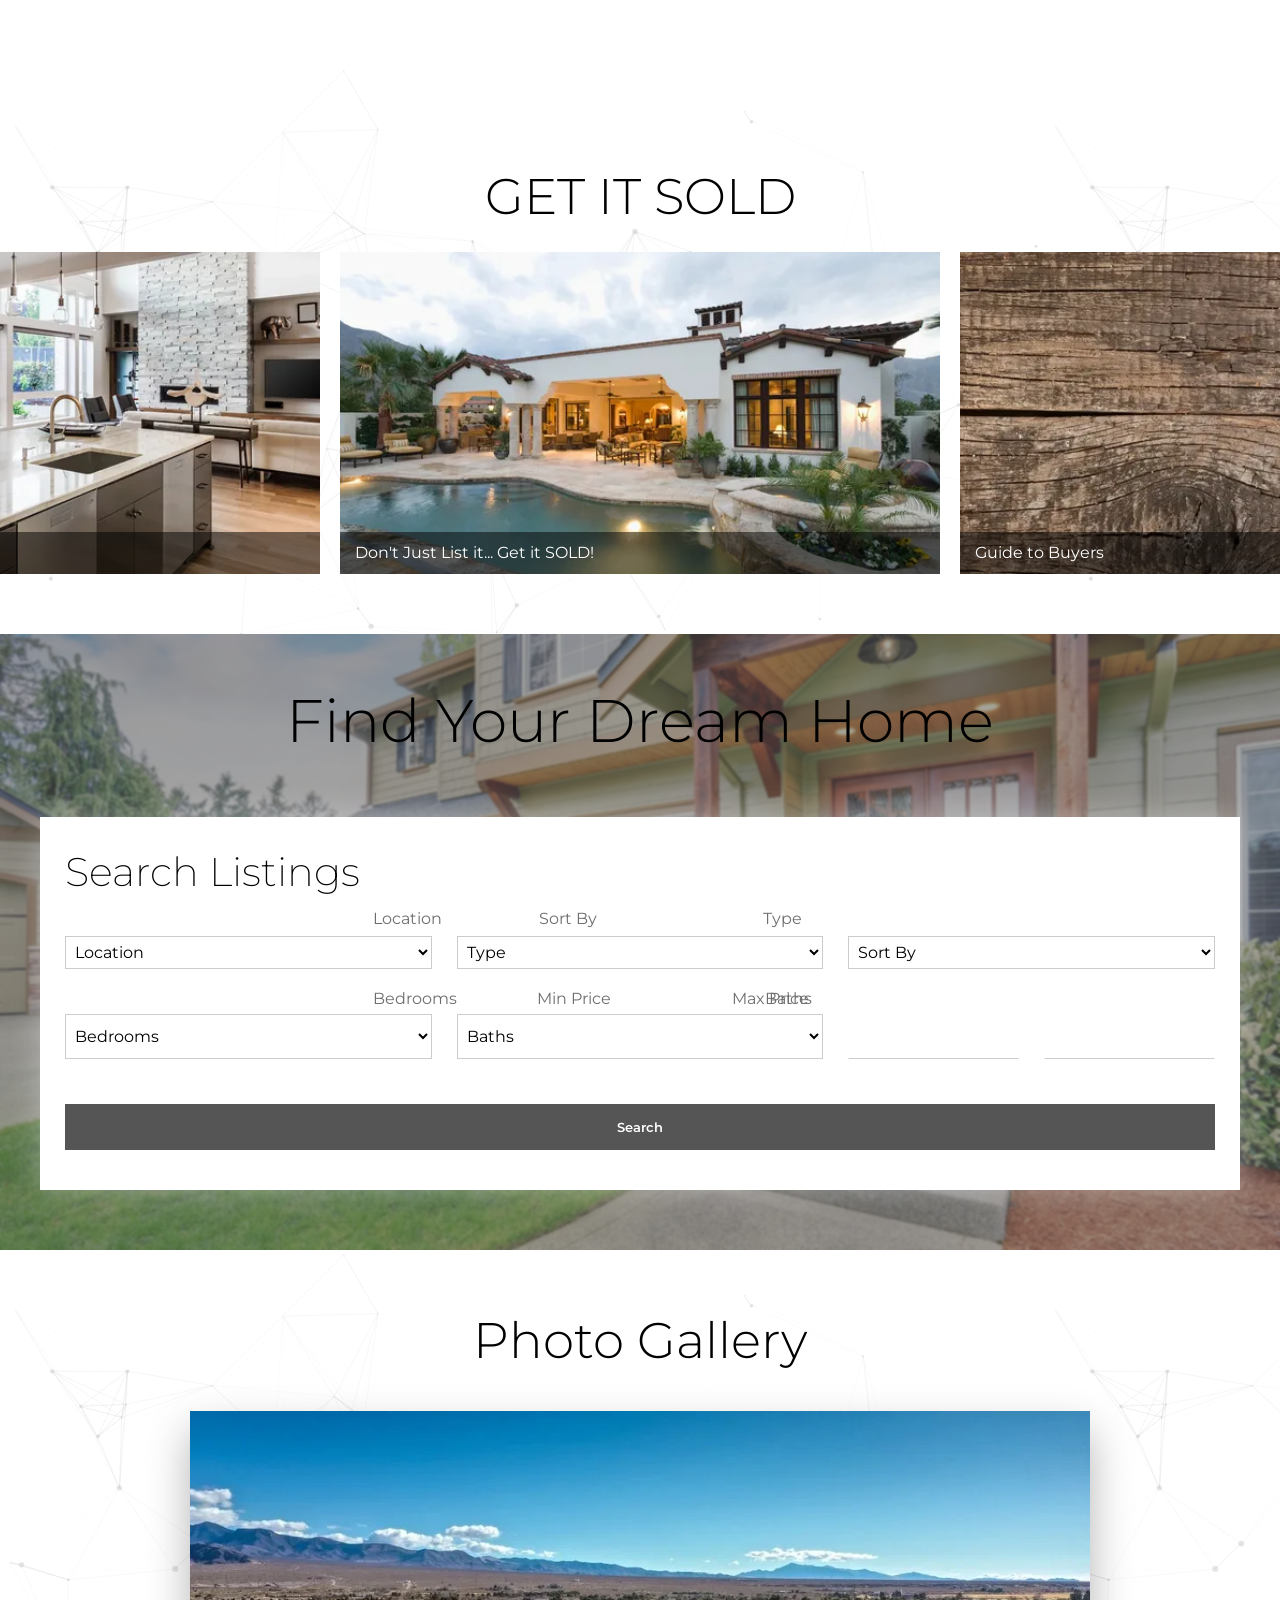
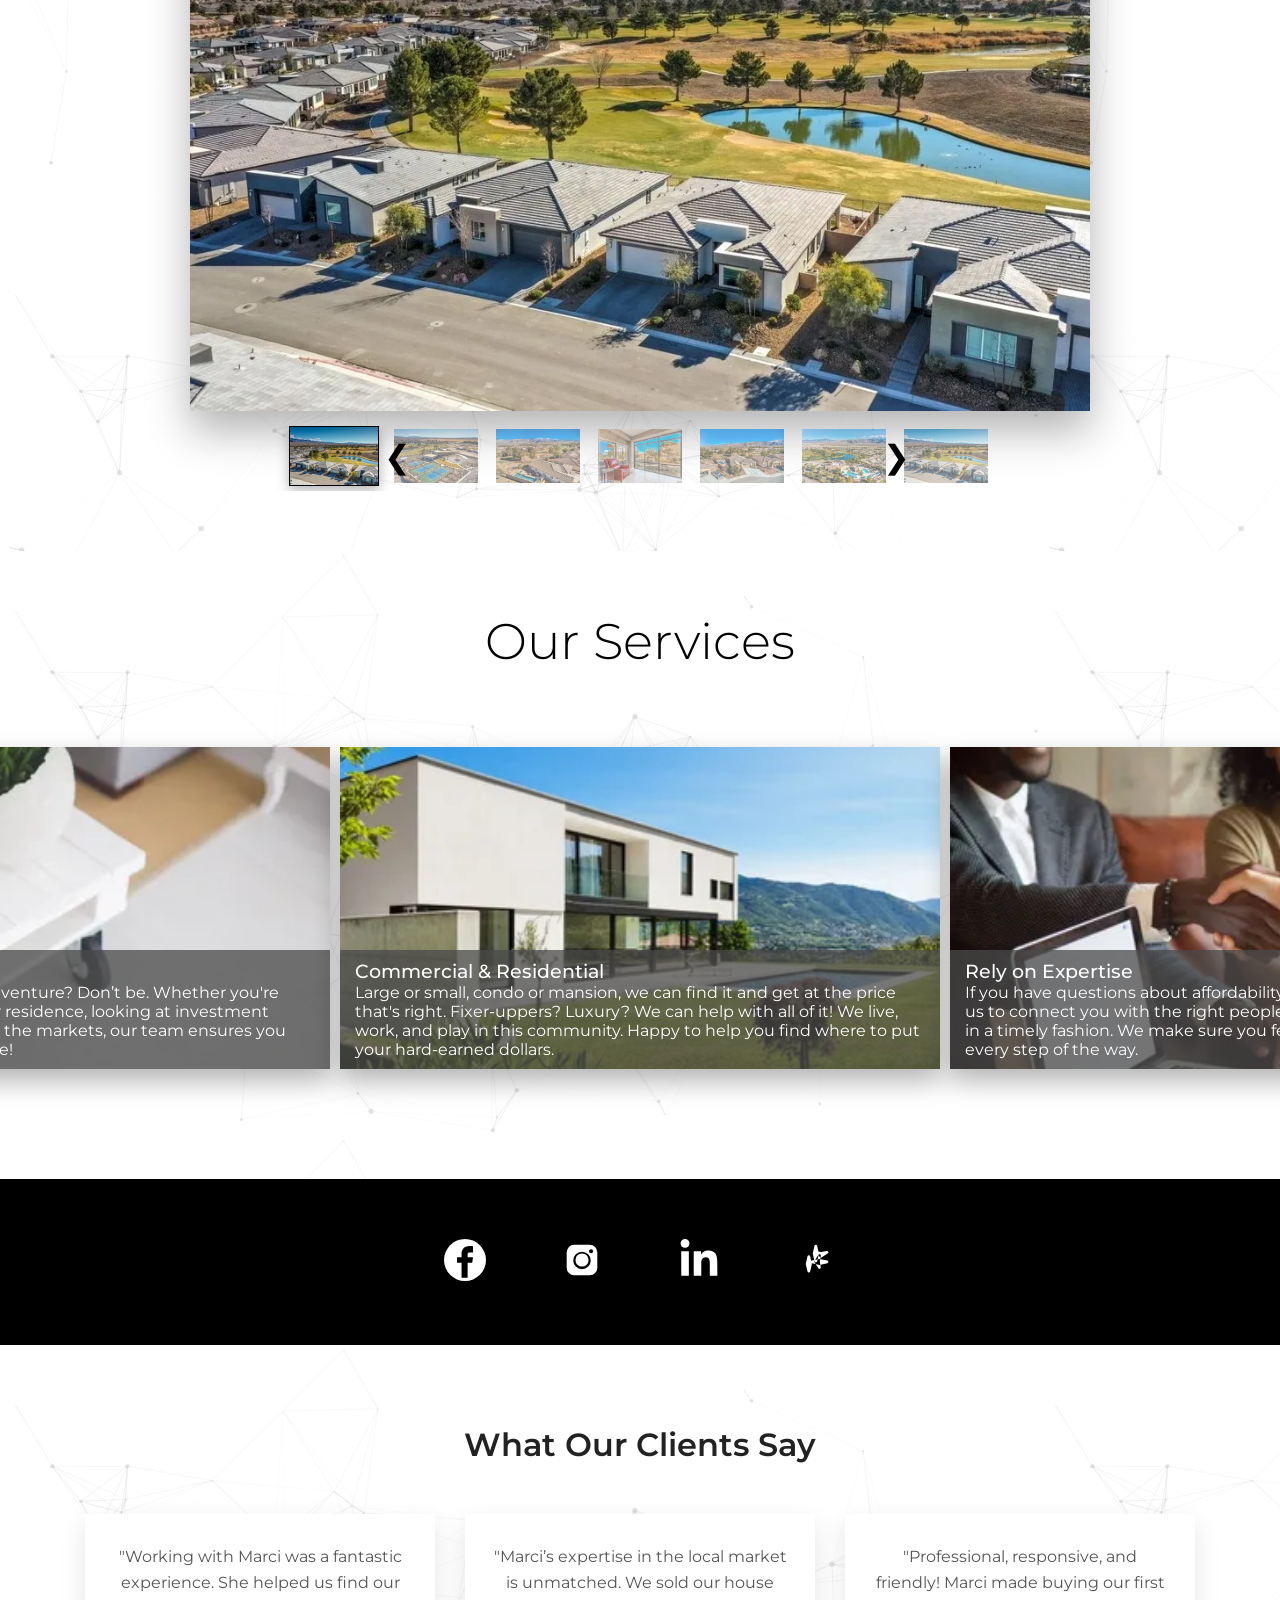
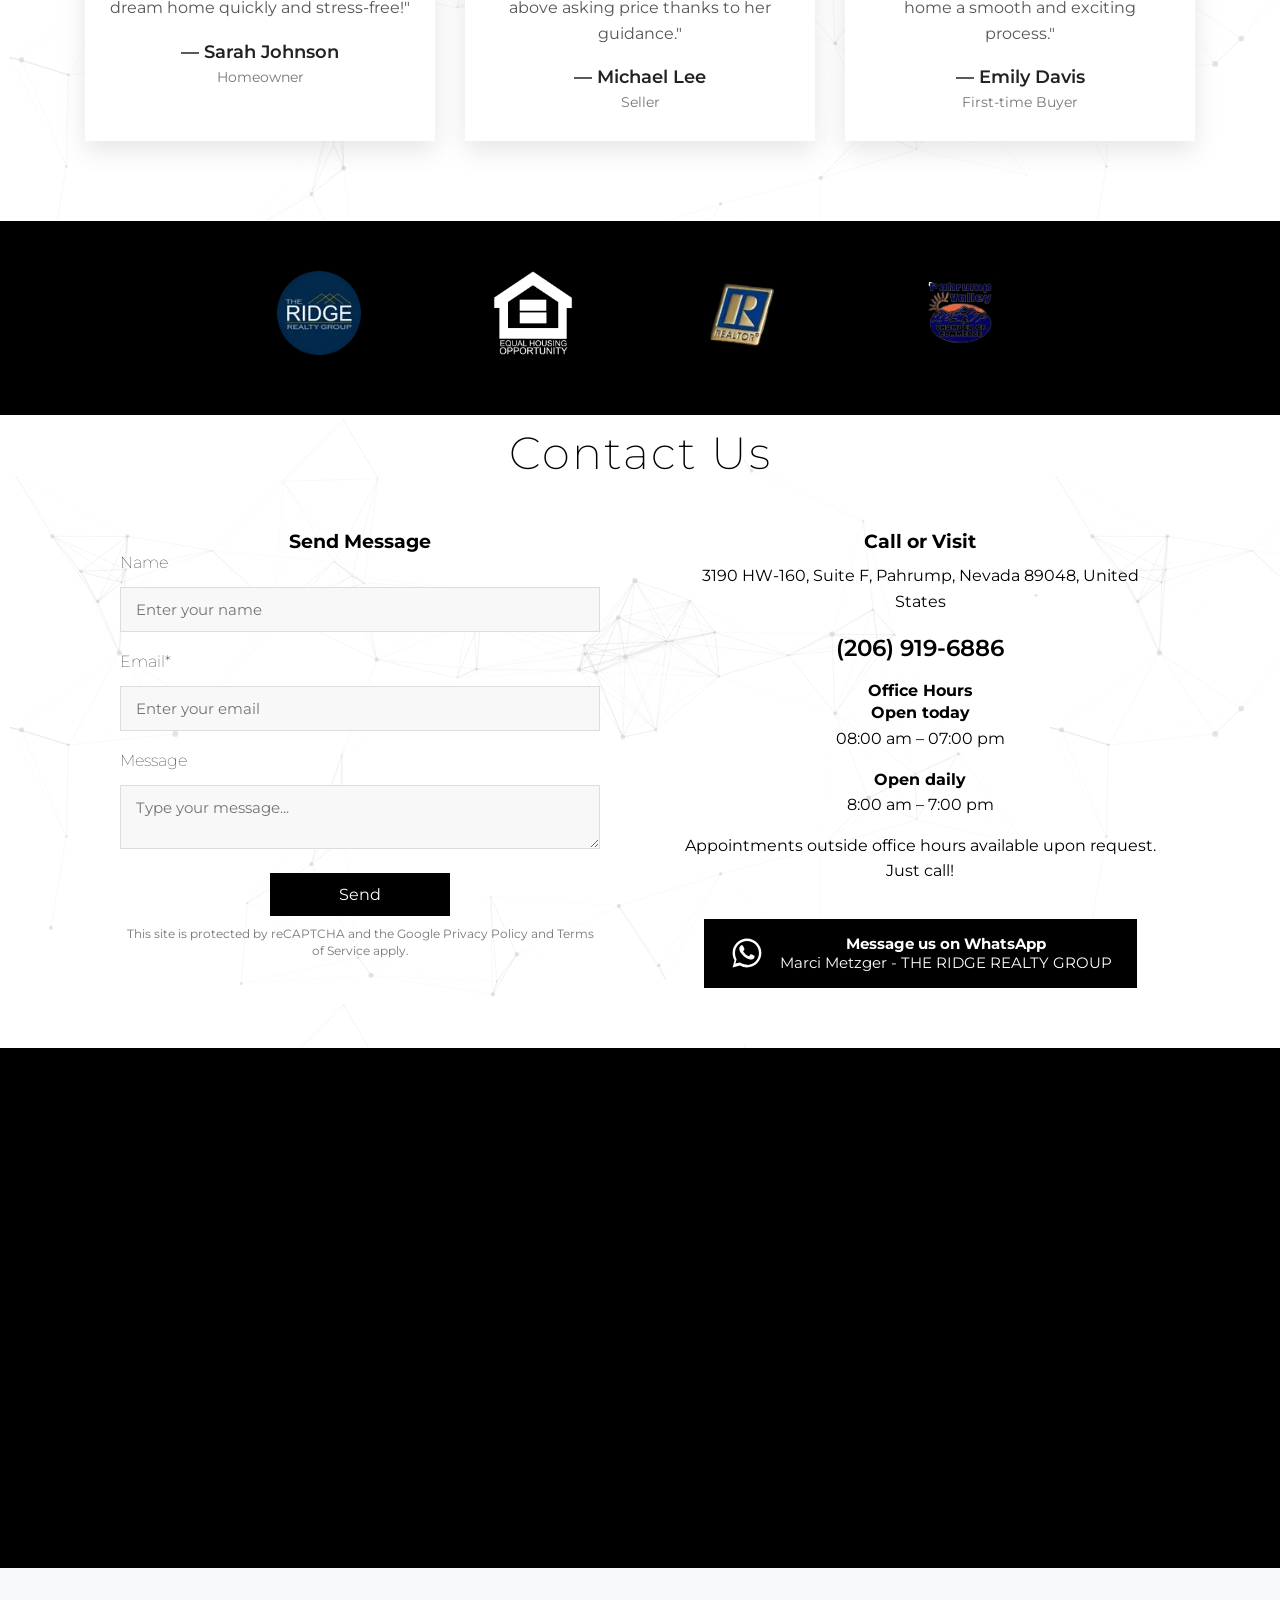
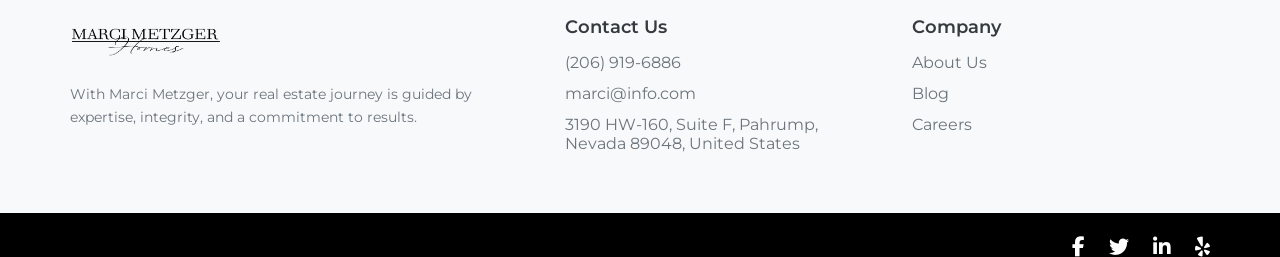
==== commit ead3a8f2: "Update index.html" ====
--- a/index.html
+++ b/index.html
@@ -150,17 +150,7 @@
     </form>
   </div>
 </section>
-
-<!-- Section 5 -->
-<section class="section" id="section5">
-  <div class="image-grid">
-    <img src="images/ridge.png" alt="Image 1">
-    <img src="images/eh.png" alt="Image 2">
-    <img src="images/realtor.png" alt="Image 3">
-    <img src="images/pv.png" alt="Image 4">
-  </div>
-</section>
-
+  
 <!-- Section 6 -->
 <section class="section" id="section6" style="background-image: url('images/section2-bg.png');">
   <h2>Photo Gallery</h2>
@@ -278,6 +268,17 @@
     </div>
   </div>
 </section>
+
+  <!-- Section 5 -->
+<section class="section" id="section5">
+  <div class="image-grid">
+    <img src="images/ridge.png" alt="Image 1">
+    <img src="images/eh.png" alt="Image 2">
+    <img src="images/realtor.png" alt="Image 3">
+    <img src="images/pv.png" alt="Image 4">
+  </div>
+</section>
+  
 <!-- Section 9 -->
 <section class="section" id="section9" style="background-image: url('images/section2-bg.png');">
   <div class="contact-wrapper">
@@ -391,3 +392,4 @@
 
 
 
+
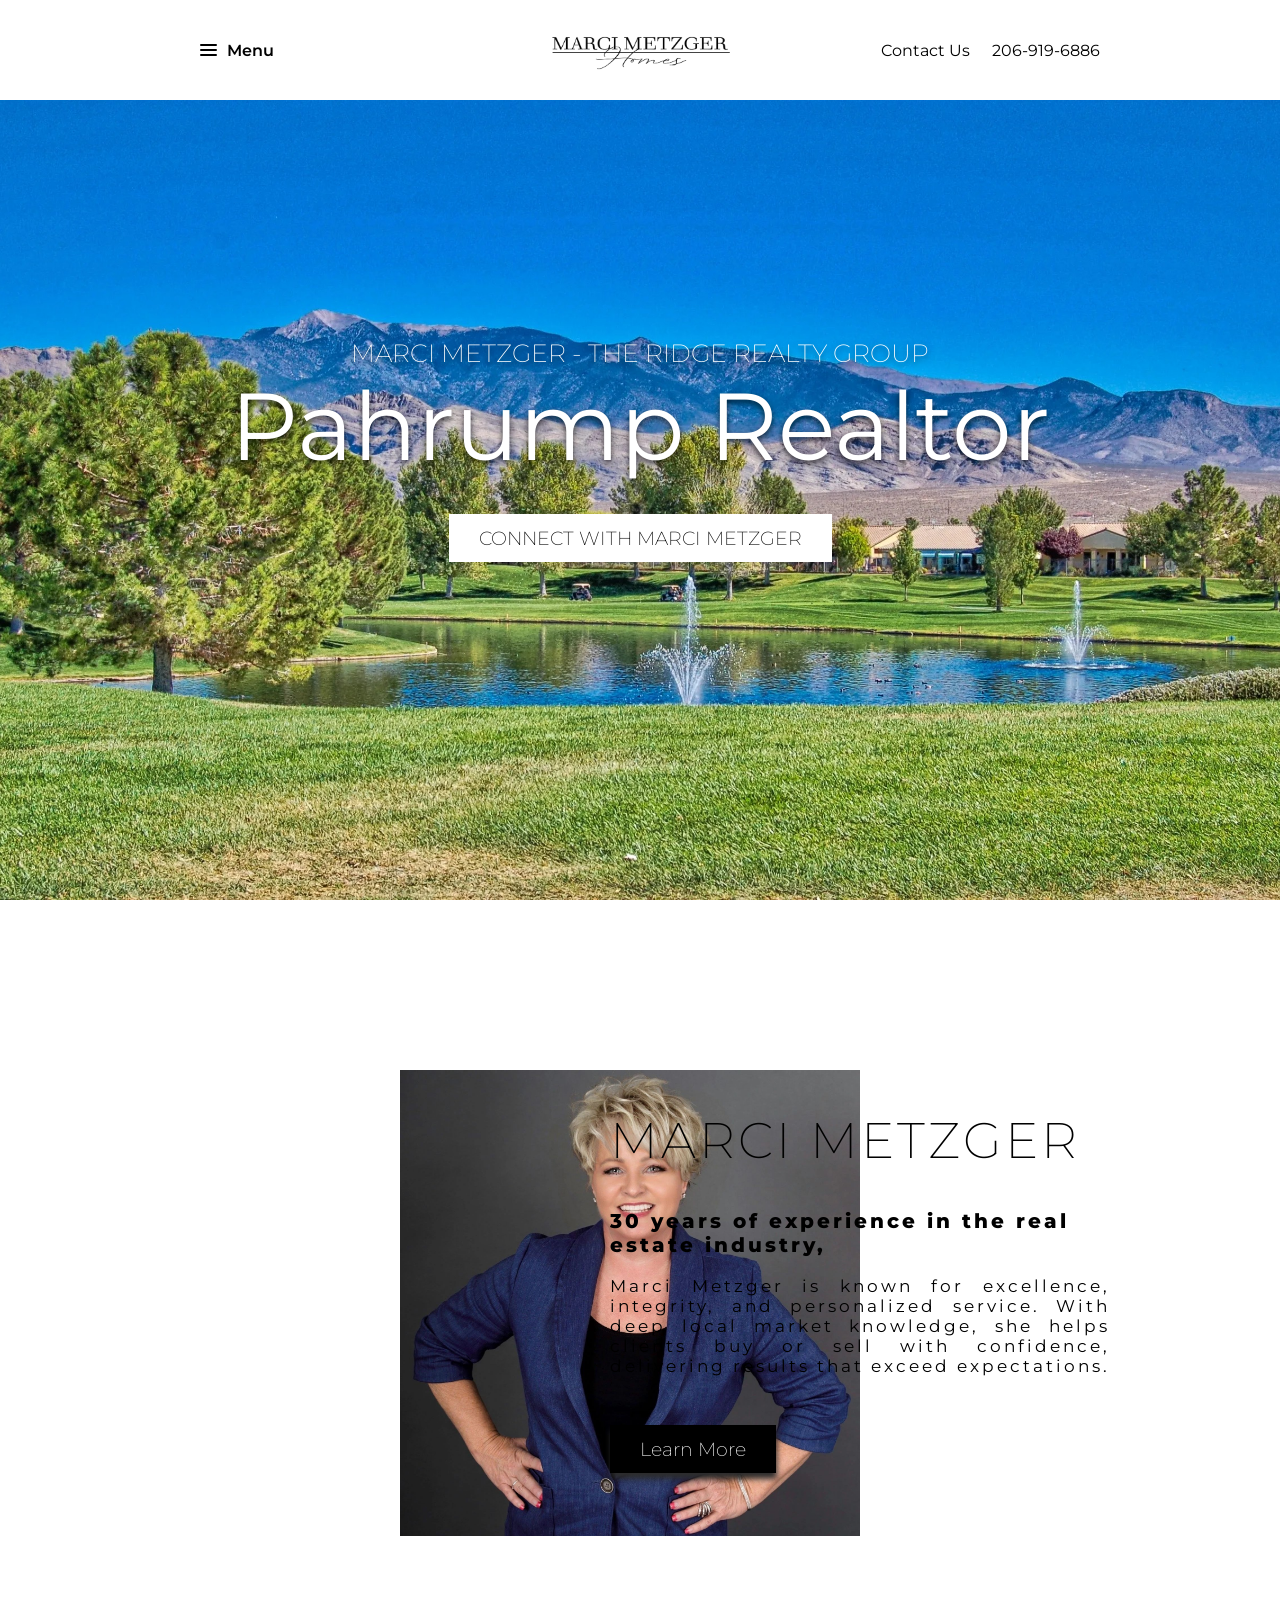
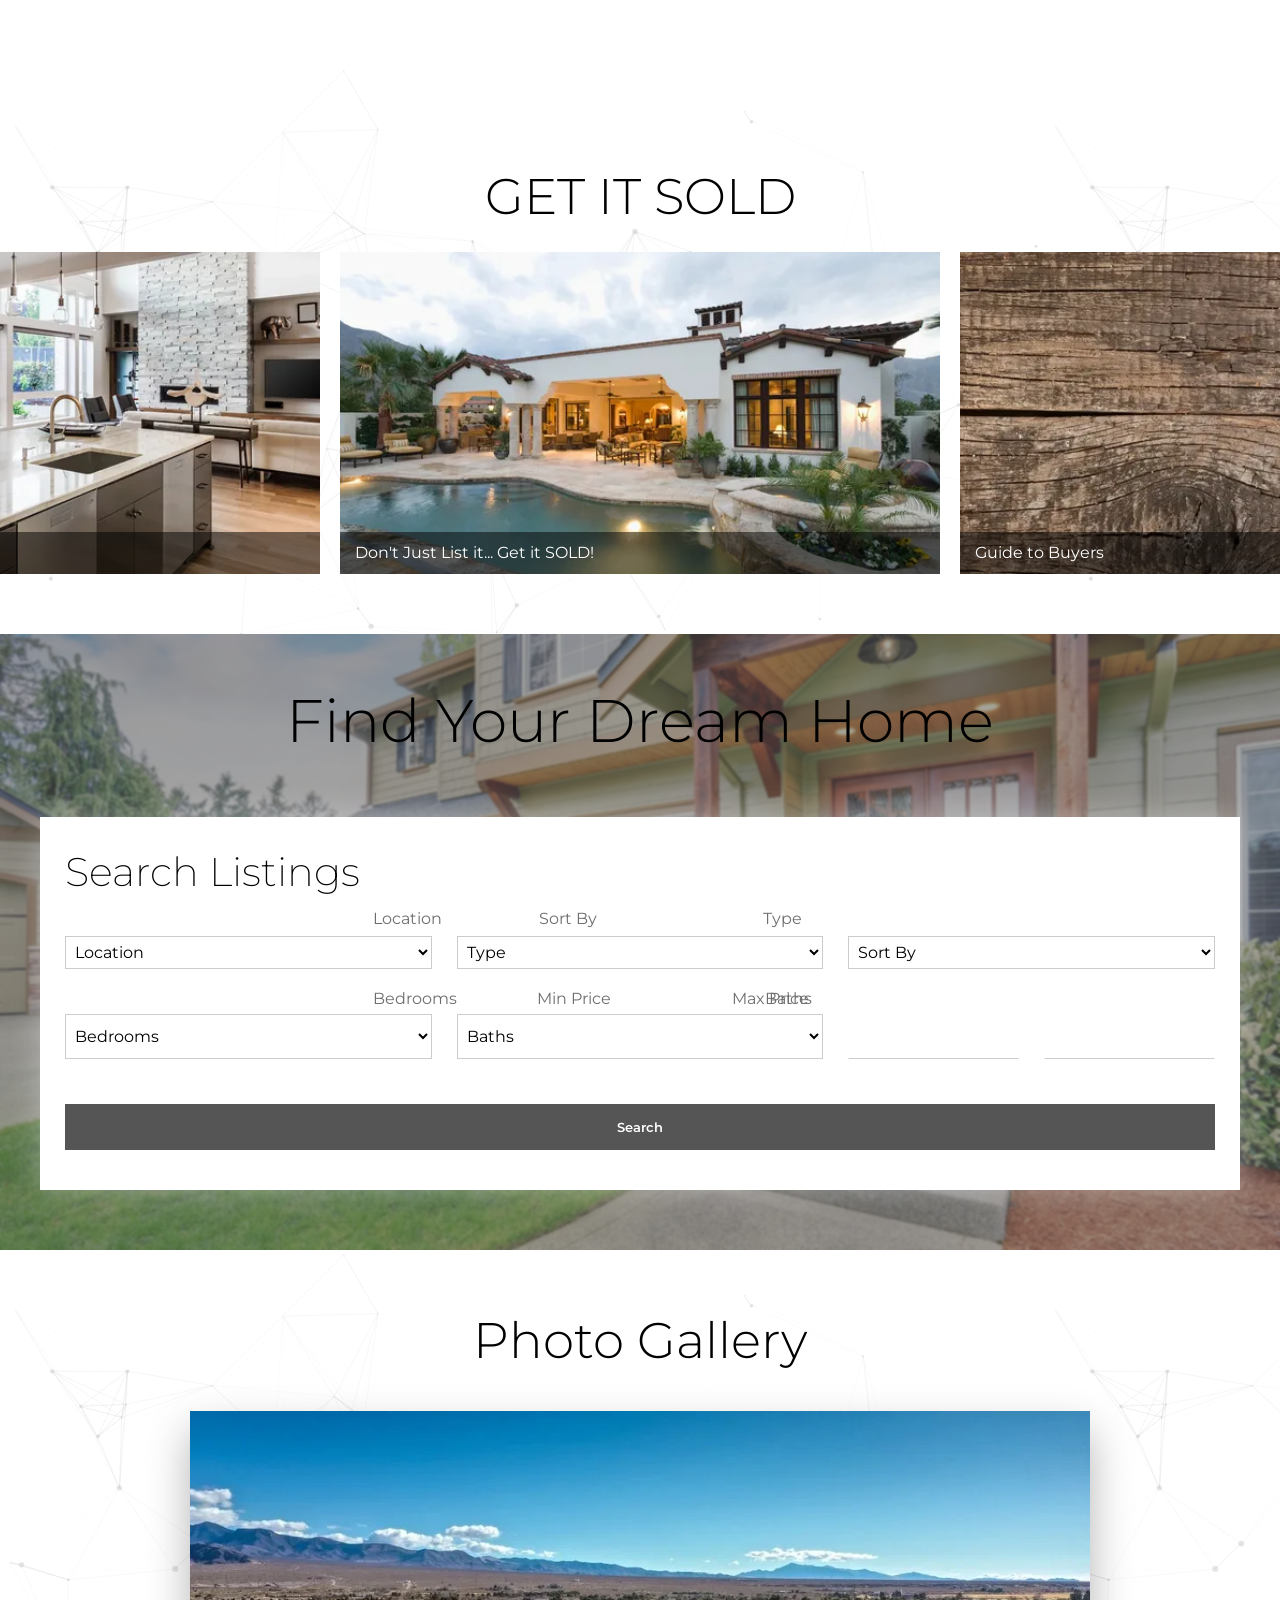
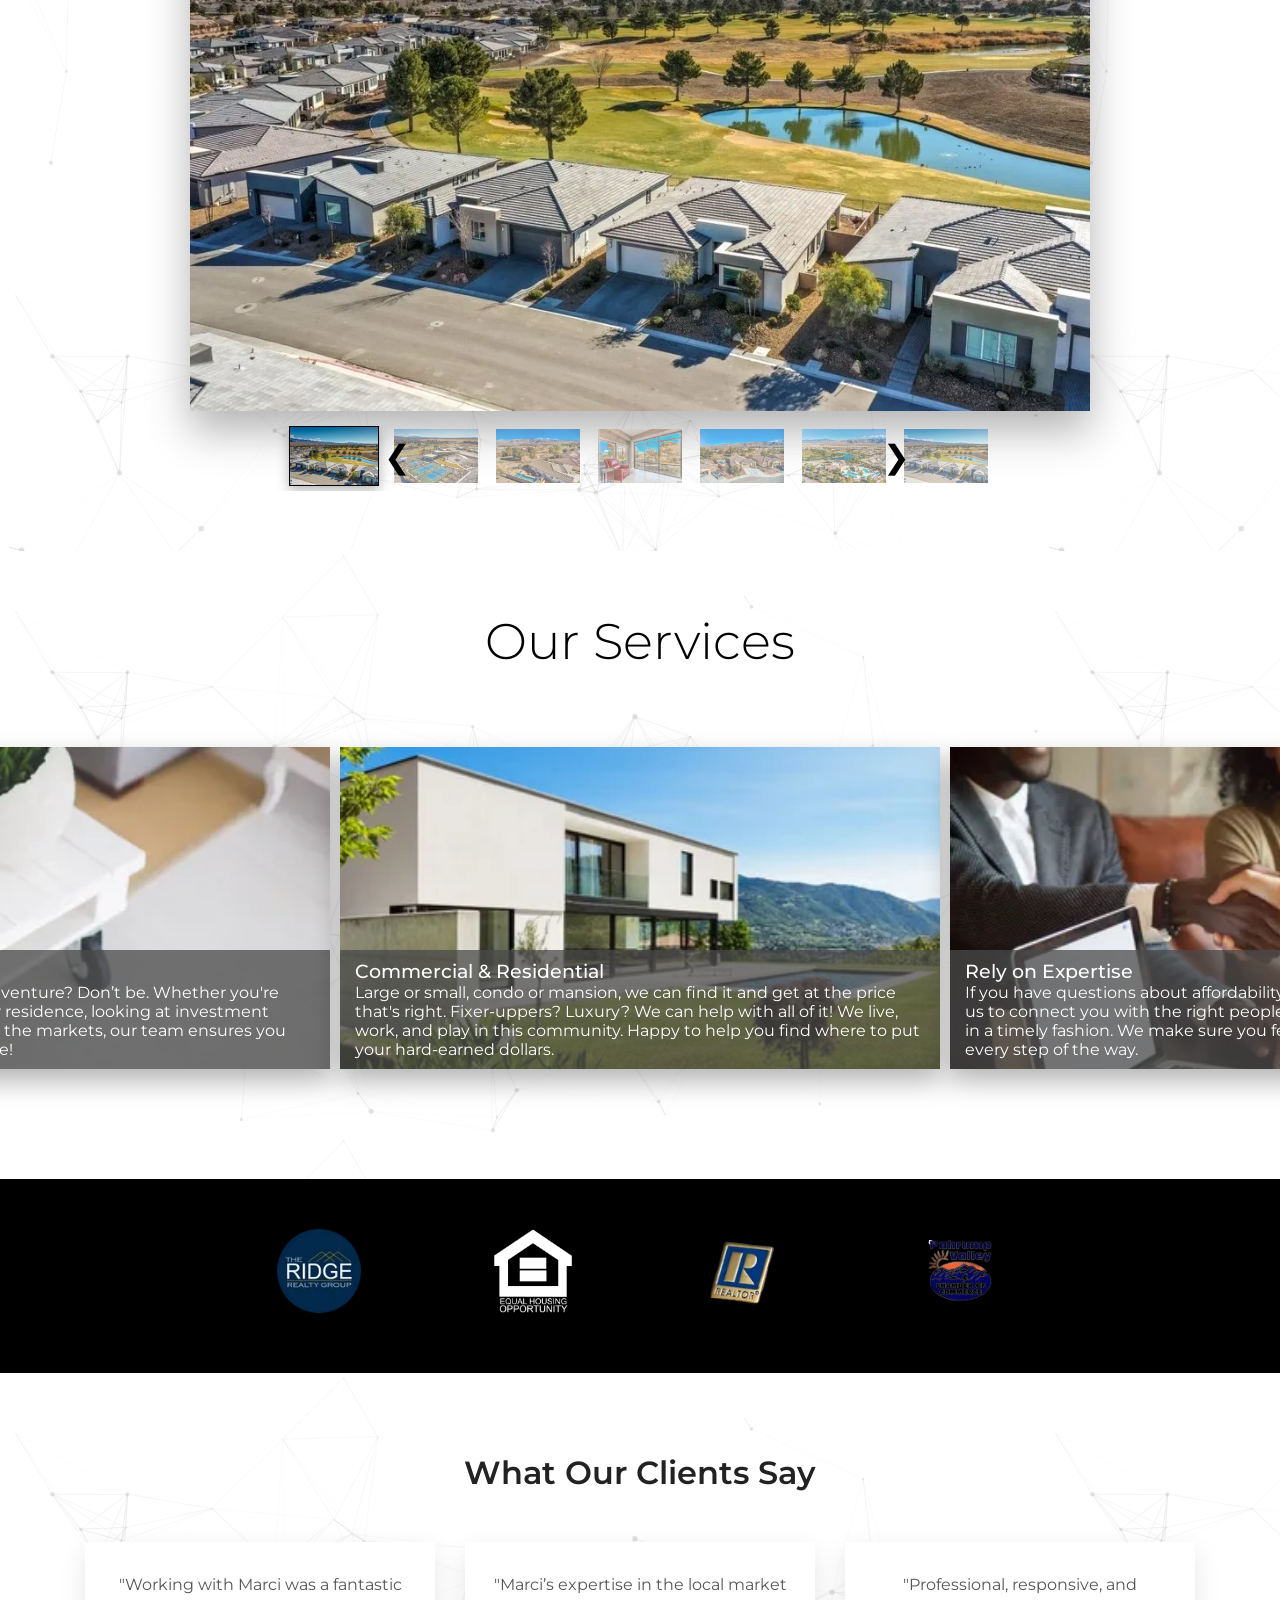
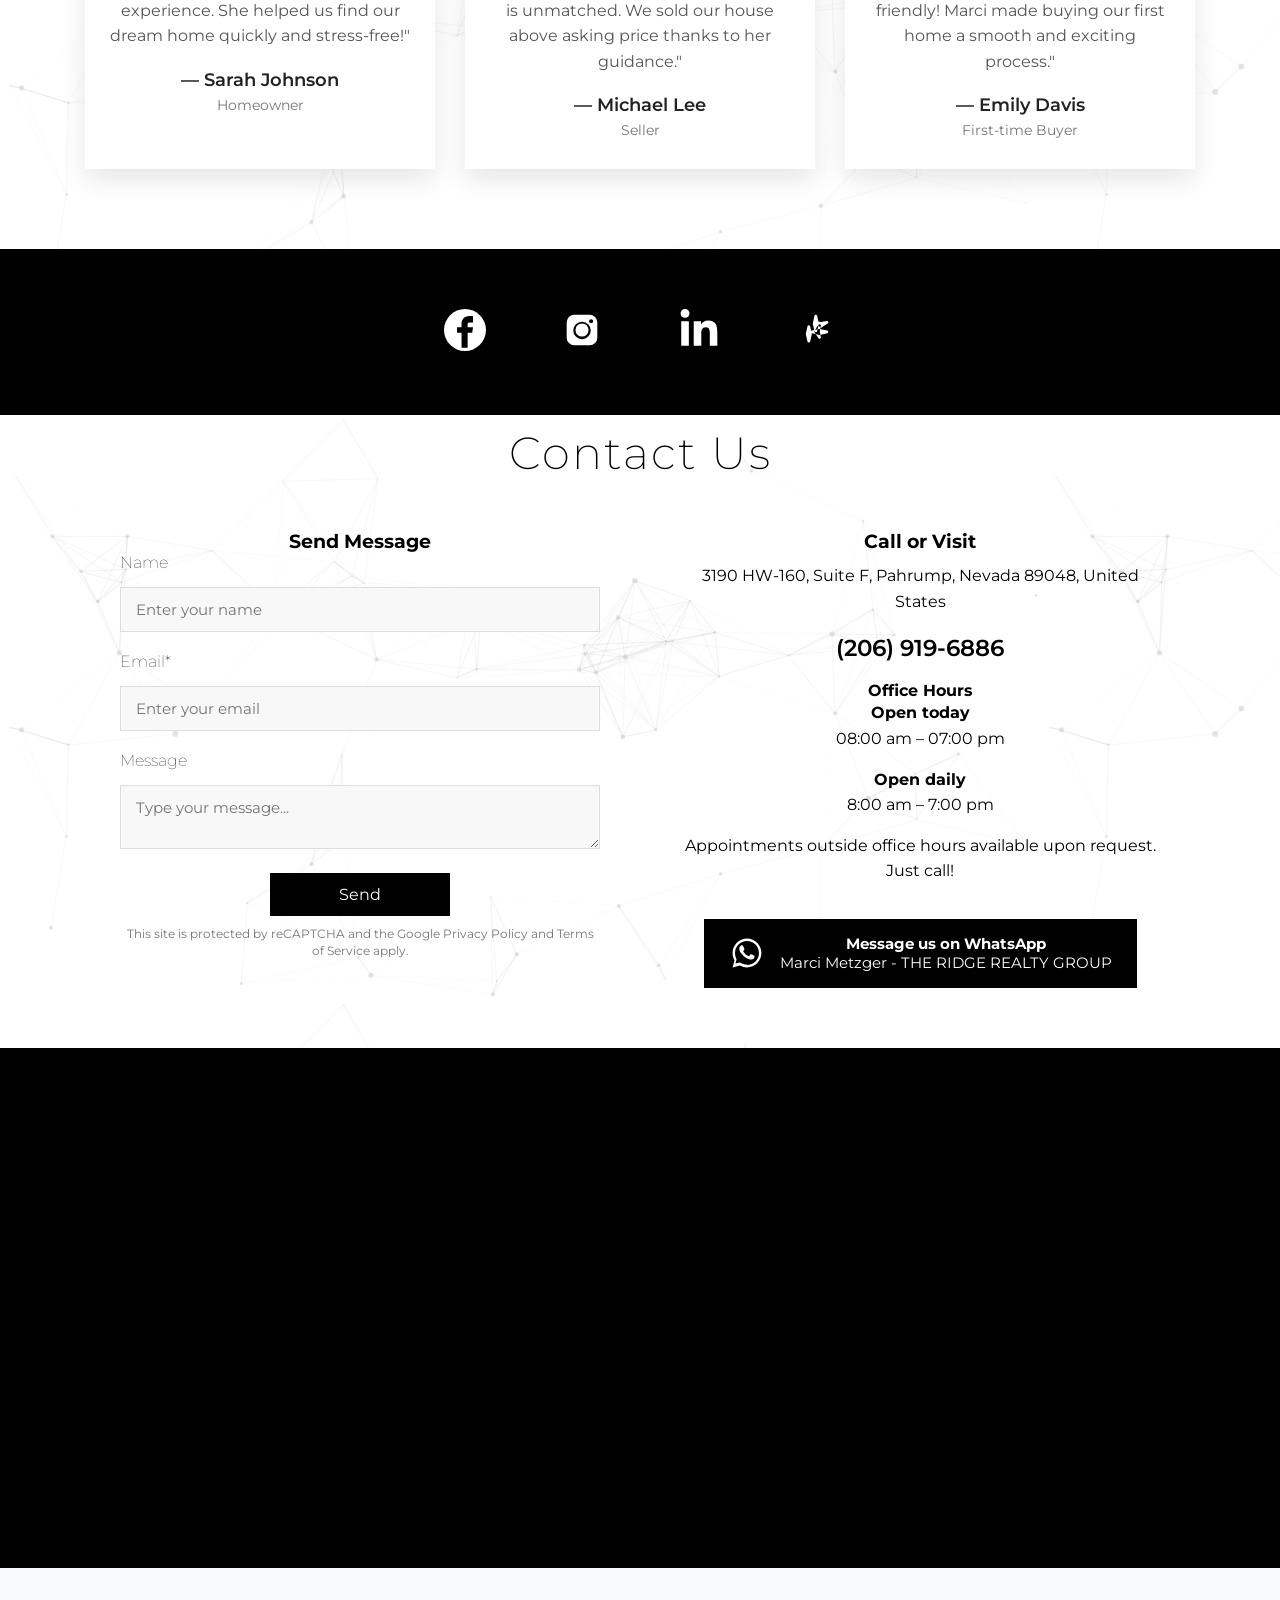
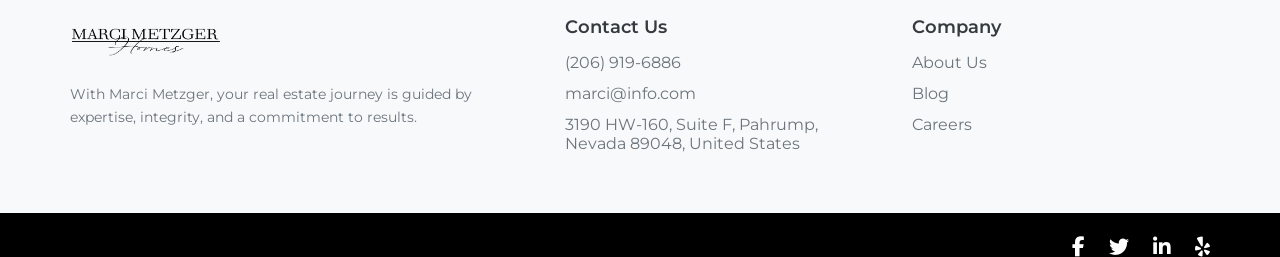
==== commit a0068a7e: "Update index.html" ====
--- a/index.html
+++ b/index.html
@@ -213,32 +213,13 @@
     </div>
   </div>
 </section>
-
-<!-- Section 8 -->
-<section class="section" id="section8">
-  <div class="social-grid">
-    <a href="#" class="social-item">
-      <svg width="42" height="42" viewBox="0 0 512 512" fill="white">
-        <circle cx="256" cy="256" r="256"/>
-        <path d="M354 165h-48c-8 0-18 10-18 22v36h66l-10 68h-56v181h-74V291h-55v-68h55v-45c0-48 34-92 94-92 26 0 45 2 46 2v57z" fill="black"/>
-      </svg>
-    </a>
-    <a href="#" class="social-item">
-      <svg width="42" height="42" viewBox="0 0 512 512" fill="white">
-        <path d="M349.33 69.33H162.67A93.42 93.42 0 0069.33 162.67v186.66A93.42 93.42 0 00162.67 442.67h186.66A93.42 93.42 0 00442.67 349.33V162.67A93.42 93.42 0 00349.33 69.33zm-93.33 298.67a106.67 106.67 0 11106.67-106.67 106.81 106.81 0 01-106.67 106.67zm110.67-193.33a25.33 25.33 0 1125.33-25.34 25.28 25.28 0 01-25.33 25.34z"/>
-        <circle cx="256" cy="256" r="80"/>
-      </svg>
-    </a>
-    <a href="#" class="social-item">
-      <svg width="42" height="42" viewBox="0 0 448 512" fill="white">
-        <path d="M100.28 448H7.4V148.9h92.88zM53.79 108.1C24.09 108.1 0 83.5 0 53.8a53.8 53.8 0 11107.59 0c0 29.7-24.09 54.3-53.8 54.3zM447.9 448h-92.1V302.4c0-34.7-.7-79.2-48.29-79.2-48.3 0-55.7 37.7-55.7 76.6V448h-92.1V148.9h88.4v40.7h1.3c12.3-23.2 42.3-48.3 87.1-48.3 93.1 0 110.3 61.3 110.3 140.8z"/>
-      </svg>
-    </a>
-    <a href="#" class="social-item">
-      <svg width="42" height="42" viewBox="0 0 512 512" fill="white">
-        <path d="M285.8 356.4l-54-82 54-82c9-14 32.1-4.7 28.7 12.1l-12.6 70.4 12.6 70.4c3.4 16.8-19.7 26.1-28.7 11.1zm-101.2 41l21-93.8-21-93.8c-3.7-16.5-28.7-16.5-32.4 0l-21 93.8 21 93.8c3.7 16.4 28.7 16.4 32.4 0zm209.7-133.8l-93.8-21-93.8 21c-16.5 3.7-16.5 28.7 0 32.4l93.8 21 93.8-21c16.4-3.7 16.4-28.7 0-32.4zM237.4 83.1l-21 93.8 21 93.8c3.7 16.5 28.7 16.5 32.4 0l21-93.8-21-93.8c-3.7-16.4-28.7-16.4-32.4 0zm151.3 63.4l-70.4 12.6-70.4-12.6c-16.8-3.4-26.1 19.7-11.1 28.7l82 54 82-54c14-9 4.7-32.1-12.1-28.7z"/>
-      </svg>
-    </a>
+ <!-- Section 5 -->
+<section class="section" id="section5">
+  <div class="image-grid">
+    <img src="images/ridge.png" alt="Image 1">
+    <img src="images/eh.png" alt="Image 2">
+    <img src="images/realtor.png" alt="Image 3">
+    <img src="images/pv.png" alt="Image 4">
   </div>
 </section>
 
@@ -269,13 +250,31 @@
   </div>
 </section>
 
-  <!-- Section 5 -->
-<section class="section" id="section5">
-  <div class="image-grid">
-    <img src="images/ridge.png" alt="Image 1">
-    <img src="images/eh.png" alt="Image 2">
-    <img src="images/realtor.png" alt="Image 3">
-    <img src="images/pv.png" alt="Image 4">
+  <!-- Section 8 -->
+<section class="section" id="section8">
+  <div class="social-grid">
+    <a href="#" class="social-item">
+      <svg width="42" height="42" viewBox="0 0 512 512" fill="white">
+        <circle cx="256" cy="256" r="256"/>
+        <path d="M354 165h-48c-8 0-18 10-18 22v36h66l-10 68h-56v181h-74V291h-55v-68h55v-45c0-48 34-92 94-92 26 0 45 2 46 2v57z" fill="black"/>
+      </svg>
+    </a>
+    <a href="#" class="social-item">
+      <svg width="42" height="42" viewBox="0 0 512 512" fill="white">
+        <path d="M349.33 69.33H162.67A93.42 93.42 0 0069.33 162.67v186.66A93.42 93.42 0 00162.67 442.67h186.66A93.42 93.42 0 00442.67 349.33V162.67A93.42 93.42 0 00349.33 69.33zm-93.33 298.67a106.67 106.67 0 11106.67-106.67 106.81 106.81 0 01-106.67 106.67zm110.67-193.33a25.33 25.33 0 1125.33-25.34 25.28 25.28 0 01-25.33 25.34z"/>
+        <circle cx="256" cy="256" r="80"/>
+      </svg>
+    </a>
+    <a href="#" class="social-item">
+      <svg width="42" height="42" viewBox="0 0 448 512" fill="white">
+        <path d="M100.28 448H7.4V148.9h92.88zM53.79 108.1C24.09 108.1 0 83.5 0 53.8a53.8 53.8 0 11107.59 0c0 29.7-24.09 54.3-53.8 54.3zM447.9 448h-92.1V302.4c0-34.7-.7-79.2-48.29-79.2-48.3 0-55.7 37.7-55.7 76.6V448h-92.1V148.9h88.4v40.7h1.3c12.3-23.2 42.3-48.3 87.1-48.3 93.1 0 110.3 61.3 110.3 140.8z"/>
+      </svg>
+    </a>
+    <a href="#" class="social-item">
+      <svg width="42" height="42" viewBox="0 0 512 512" fill="white">
+        <path d="M285.8 356.4l-54-82 54-82c9-14 32.1-4.7 28.7 12.1l-12.6 70.4 12.6 70.4c3.4 16.8-19.7 26.1-28.7 11.1zm-101.2 41l21-93.8-21-93.8c-3.7-16.5-28.7-16.5-32.4 0l-21 93.8 21 93.8c3.7 16.4 28.7 16.4 32.4 0zm209.7-133.8l-93.8-21-93.8 21c-16.5 3.7-16.5 28.7 0 32.4l93.8 21 93.8-21c16.4-3.7 16.4-28.7 0-32.4zM237.4 83.1l-21 93.8 21 93.8c3.7 16.5 28.7 16.5 32.4 0l21-93.8-21-93.8c-3.7-16.4-28.7-16.4-32.4 0zm151.3 63.4l-70.4 12.6-70.4-12.6c-16.8-3.4-26.1 19.7-11.1 28.7l82 54 82-54c14-9 4.7-32.1-12.1-28.7z"/>
+      </svg>
+    </a>
   </div>
 </section>
   
@@ -393,3 +392,4 @@
 
 
 
+
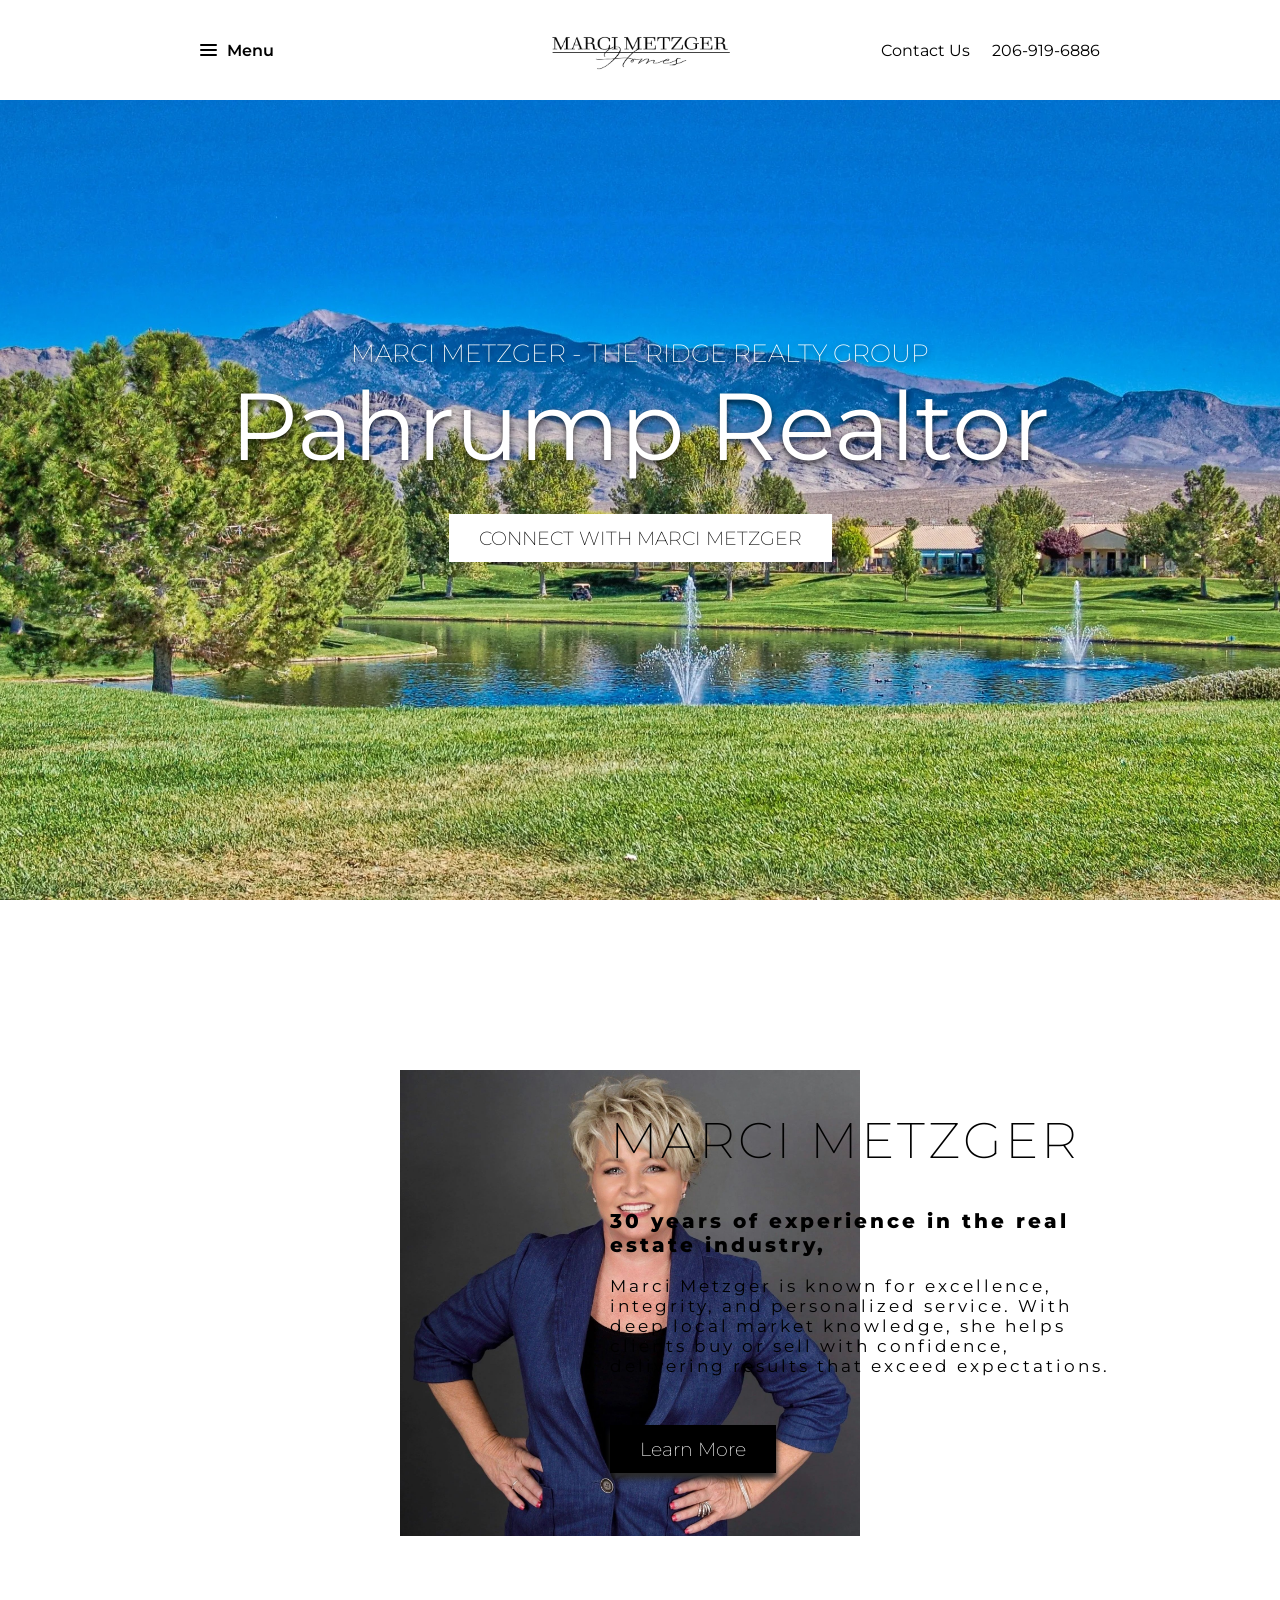
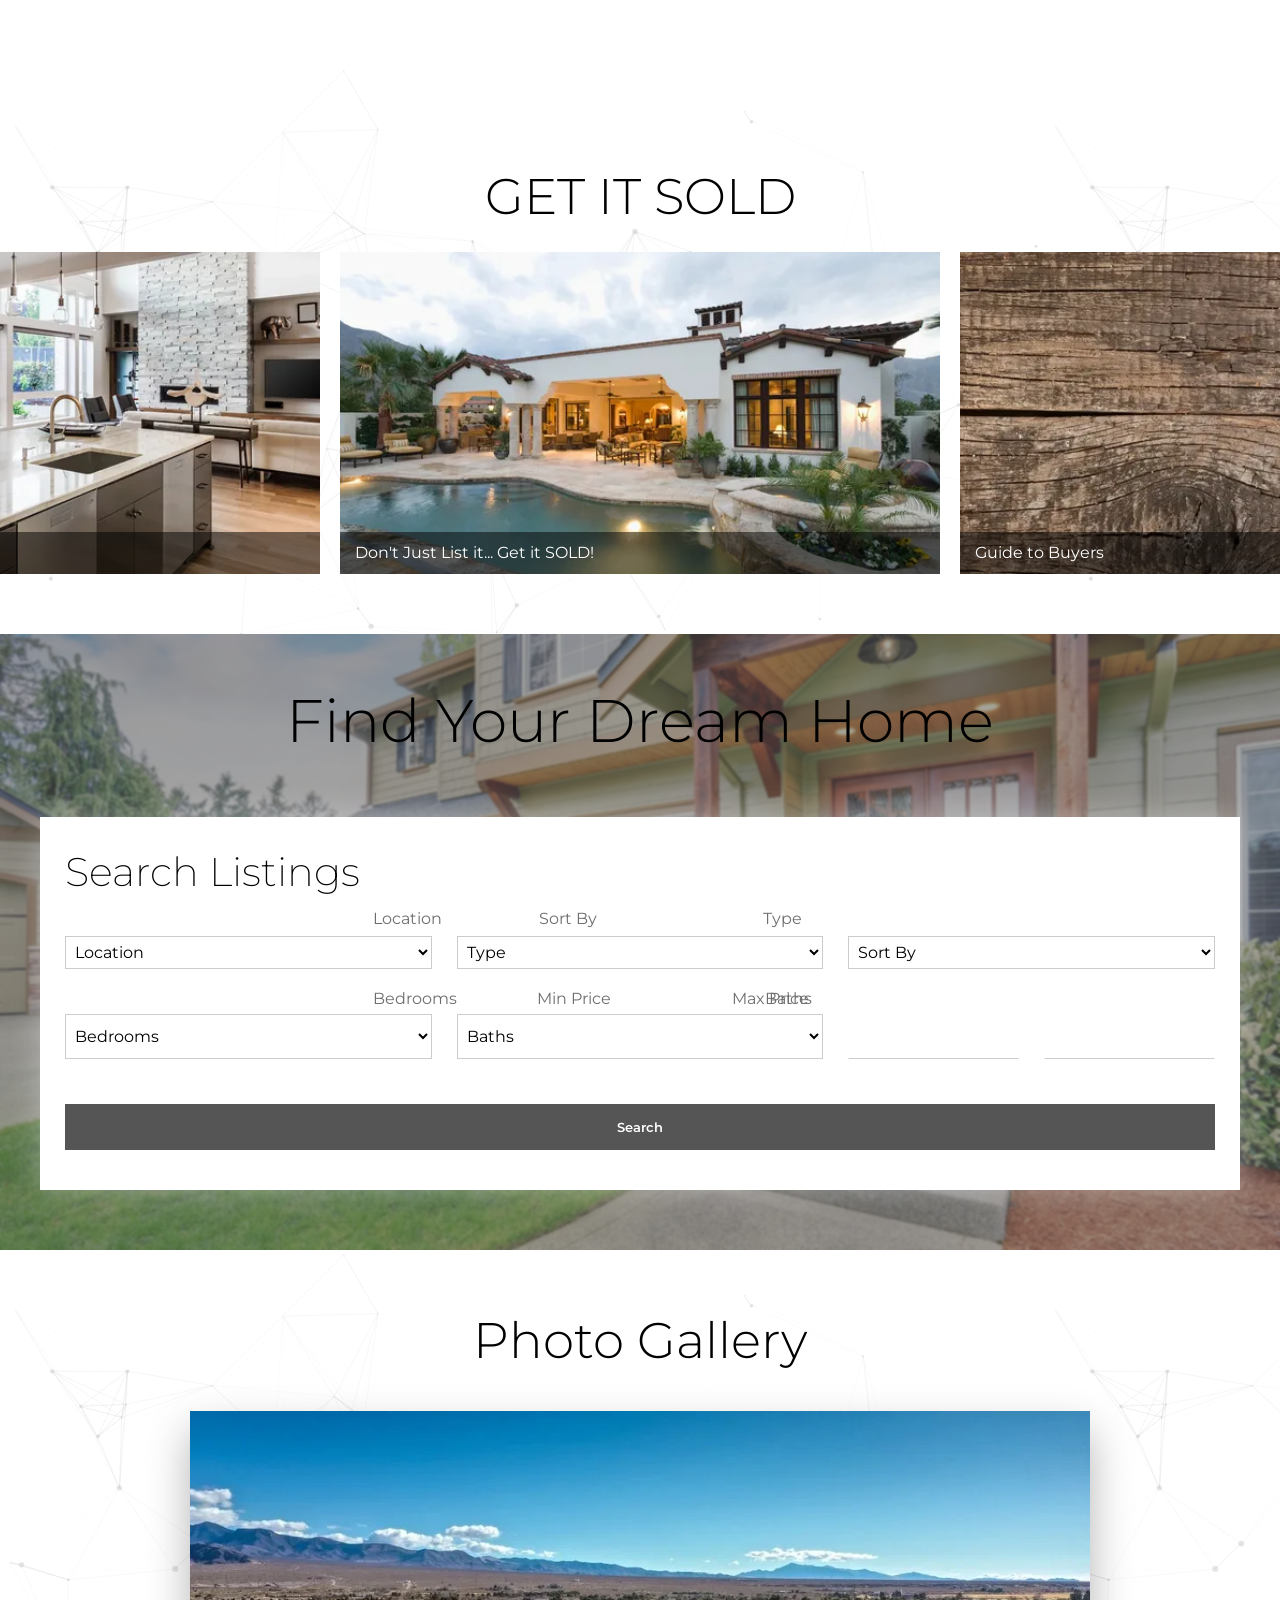
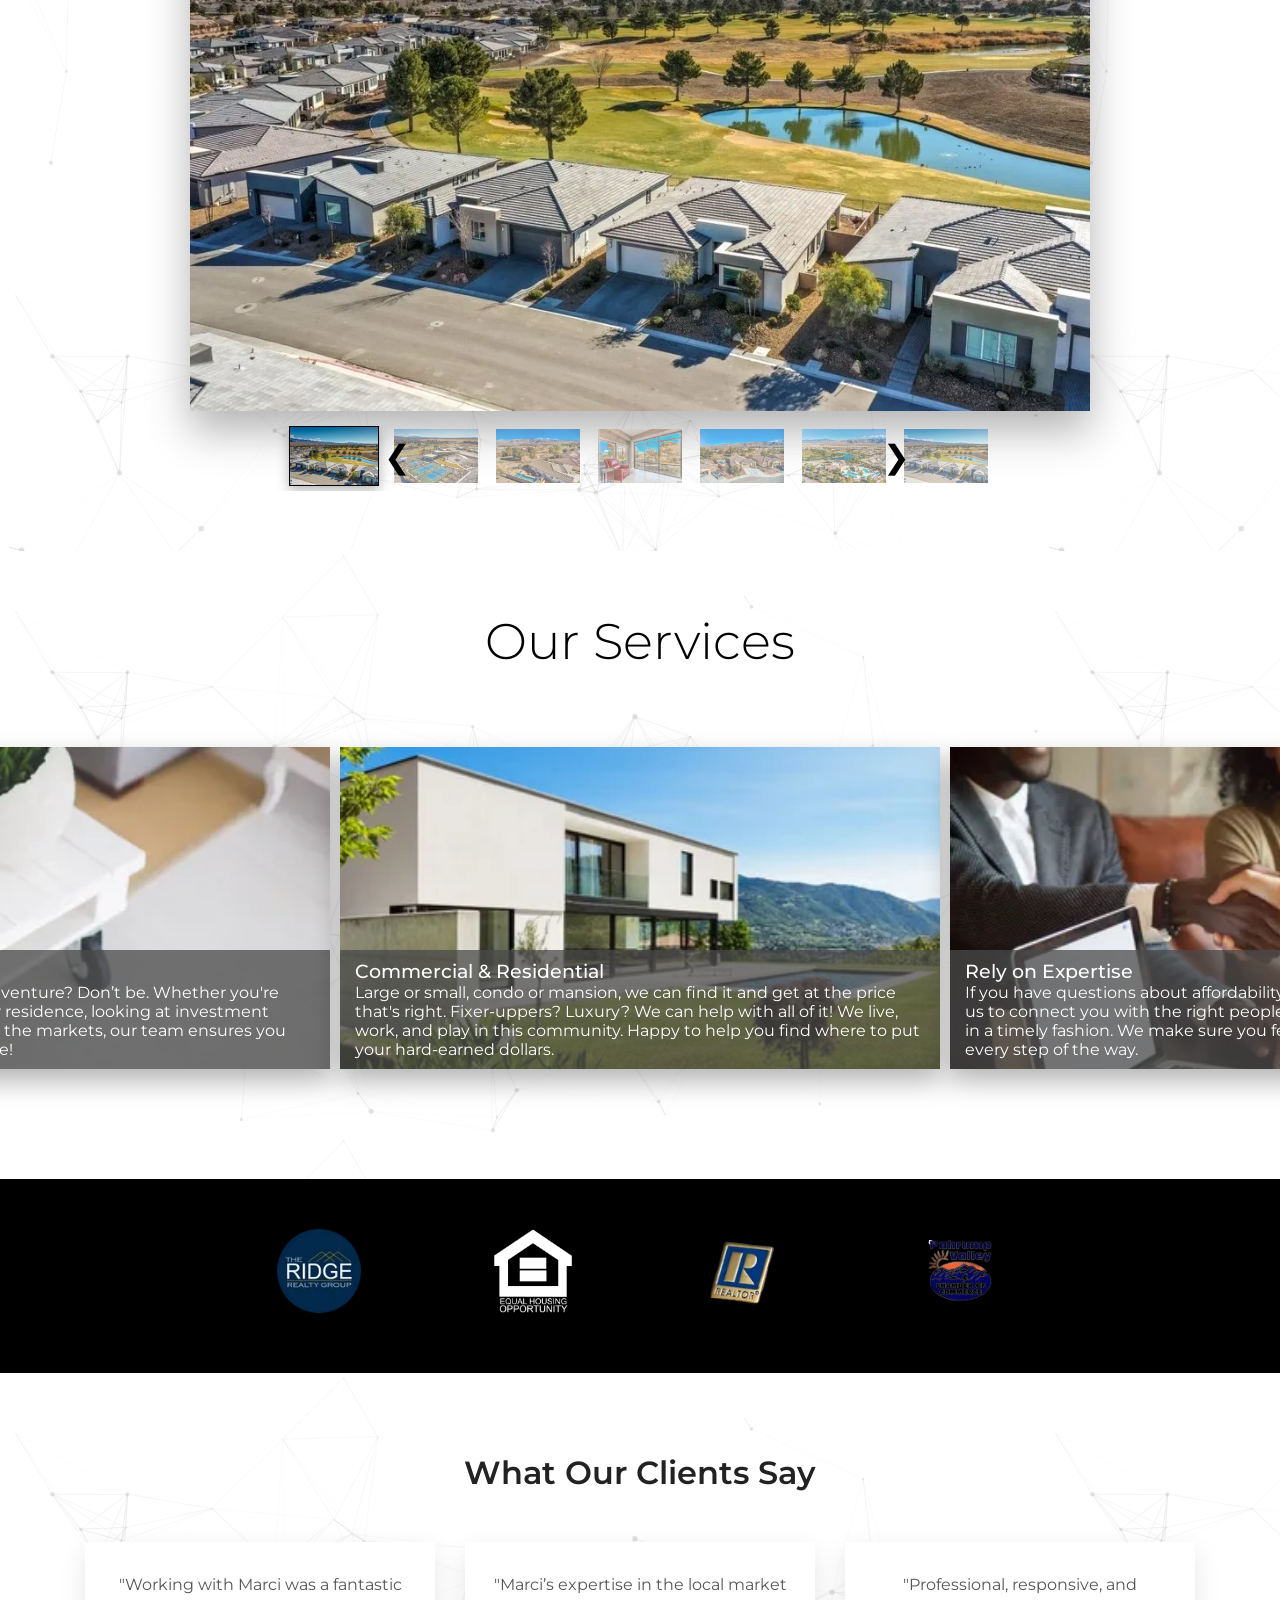
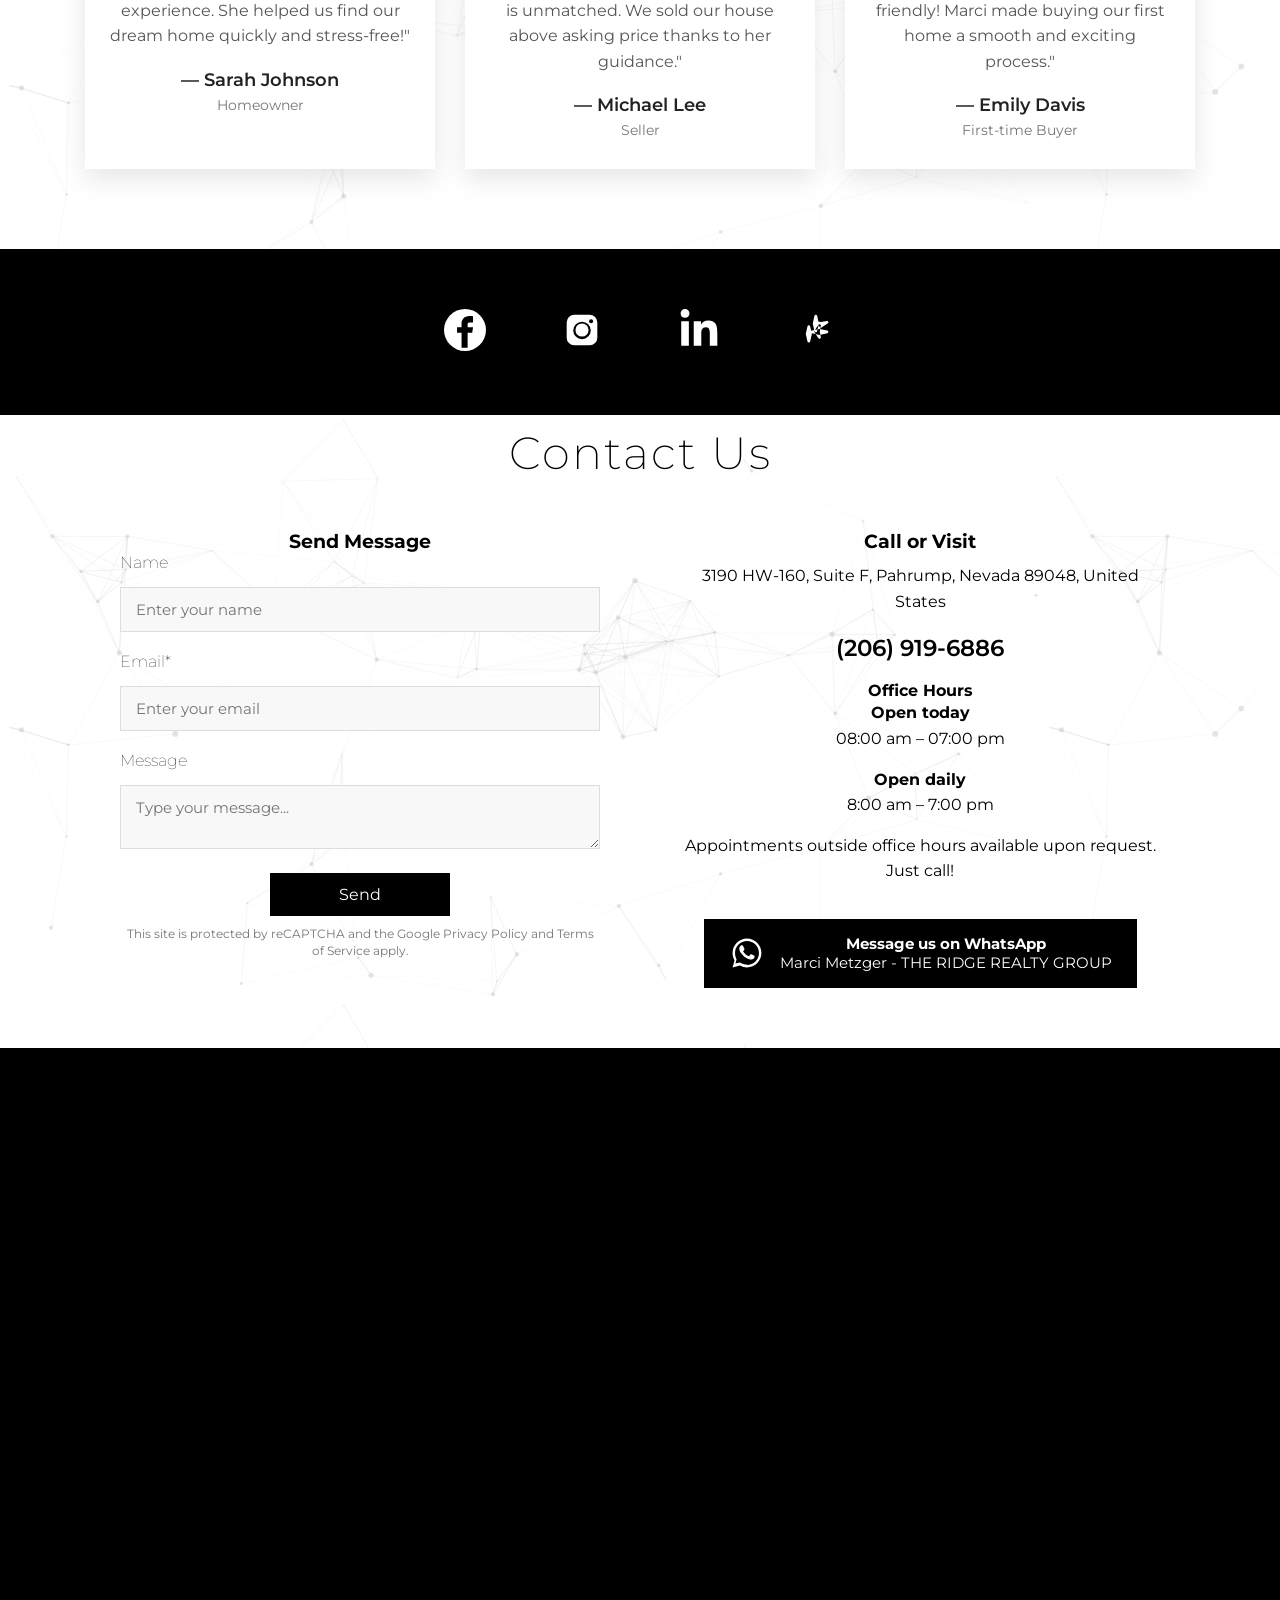
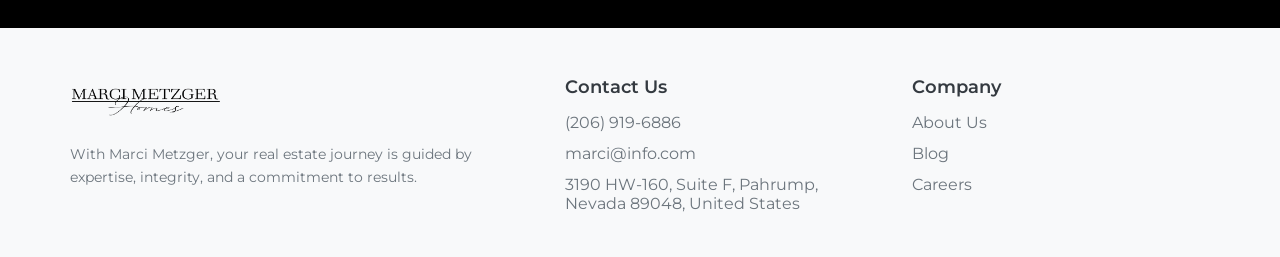
==== commit d5a5d327: "Update index.html" ====
--- a/index.html
+++ b/index.html
@@ -49,7 +49,7 @@
     <div class="text-content">
       <p style="font-size:50px; font-weight: 200;">MARCI METZGER</p><br><br>
       <h1 style="font-size:20px; font-weight: 800;">30 years of experience in the real estate industry,</h1><br>
-      <p style="font-size:17px; text-align: justify;" class="section2-detail">
+      <p style="font-size:17px;" class="section2-detail">
         
         Marci Metzger is known for excellence, integrity, and personalized service. With deep local market knowledge, she helps clients buy or sell with confidence, delivering results that exceed expectations.
       </p><br>
@@ -393,3 +393,4 @@
 
 
 
+
